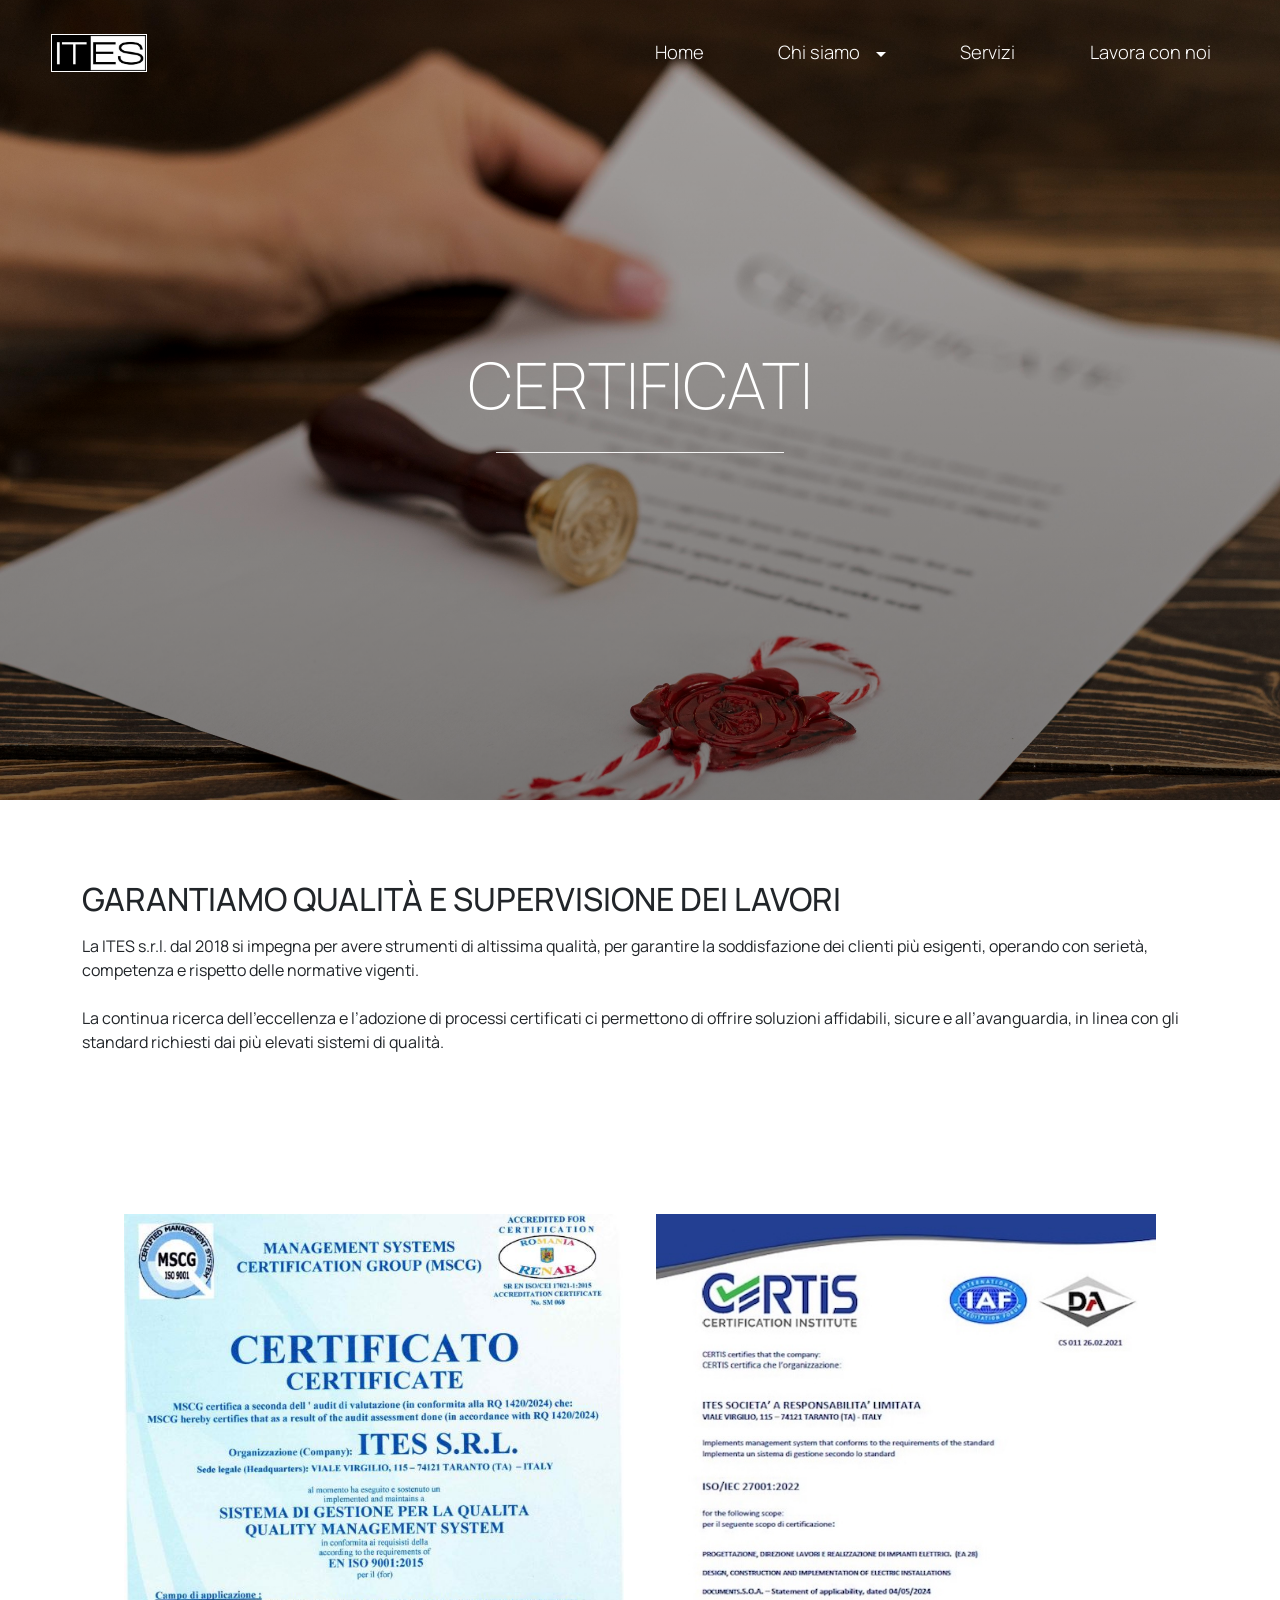
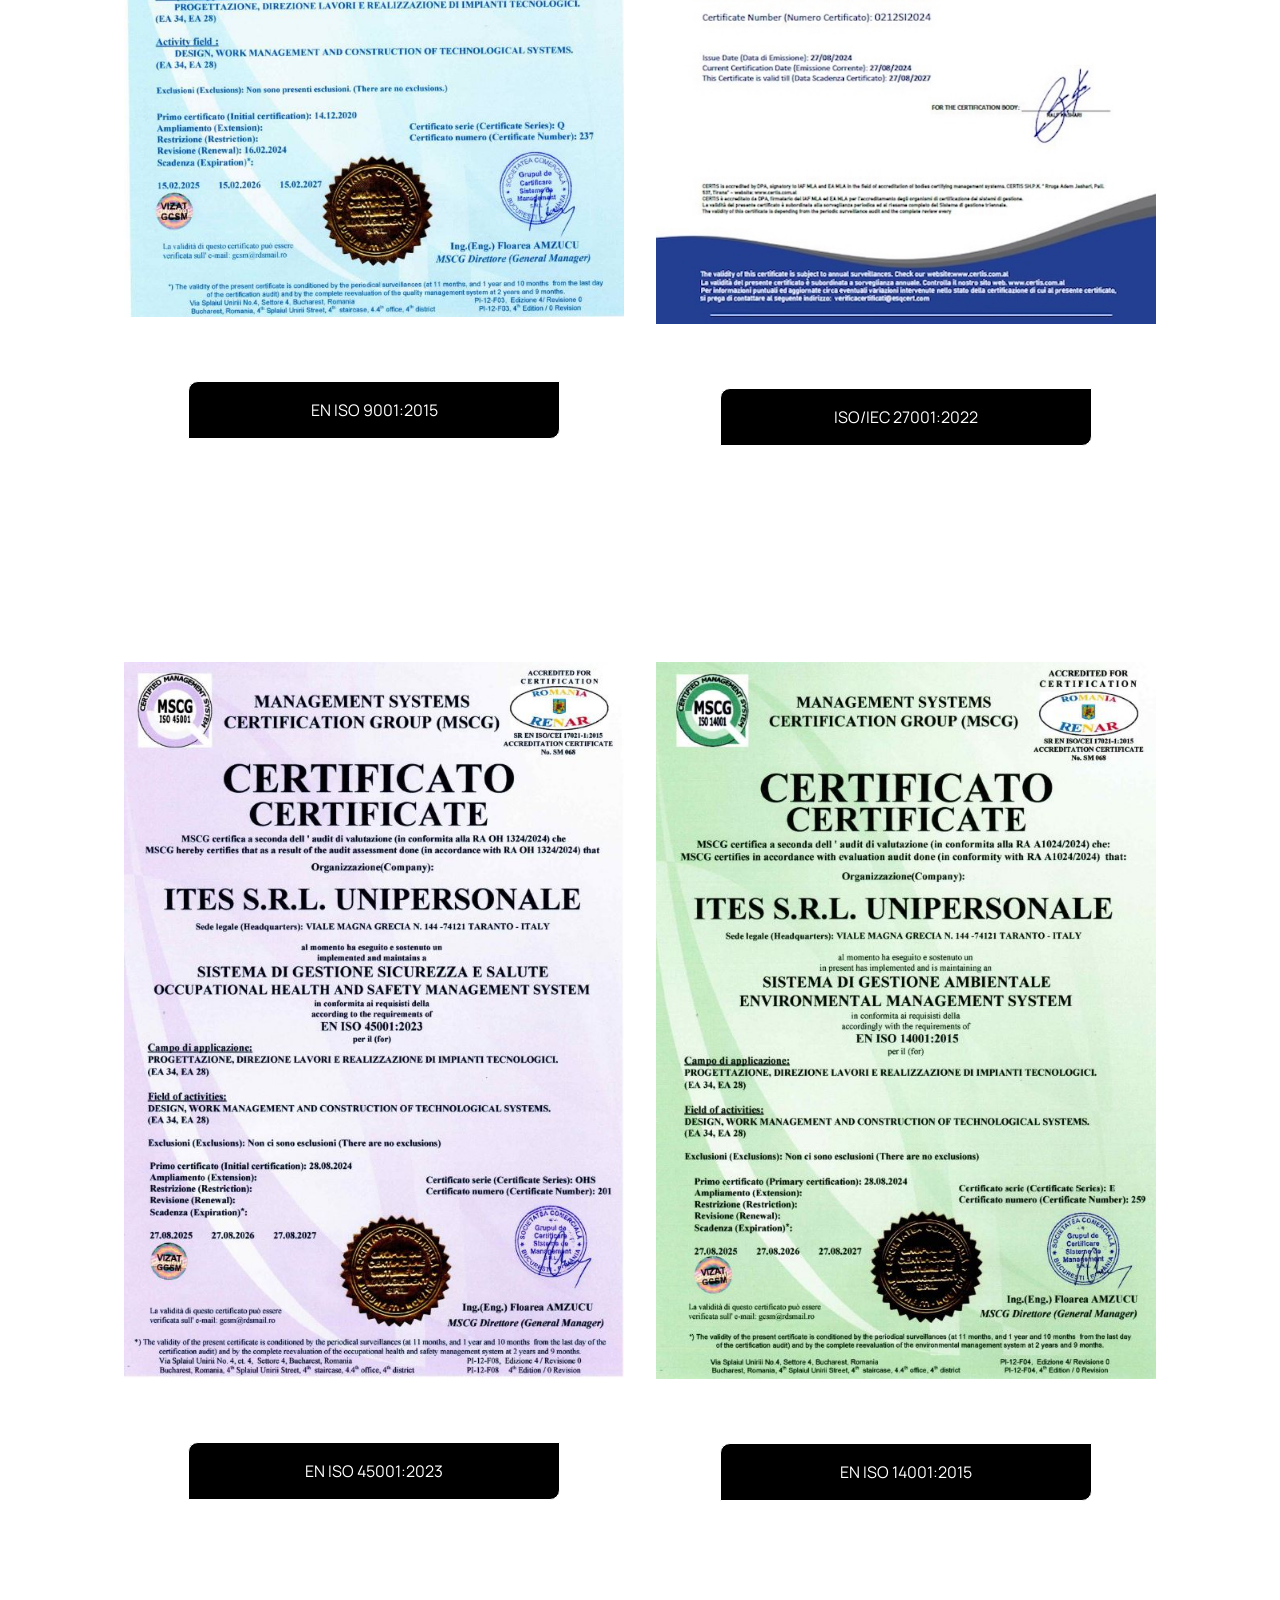
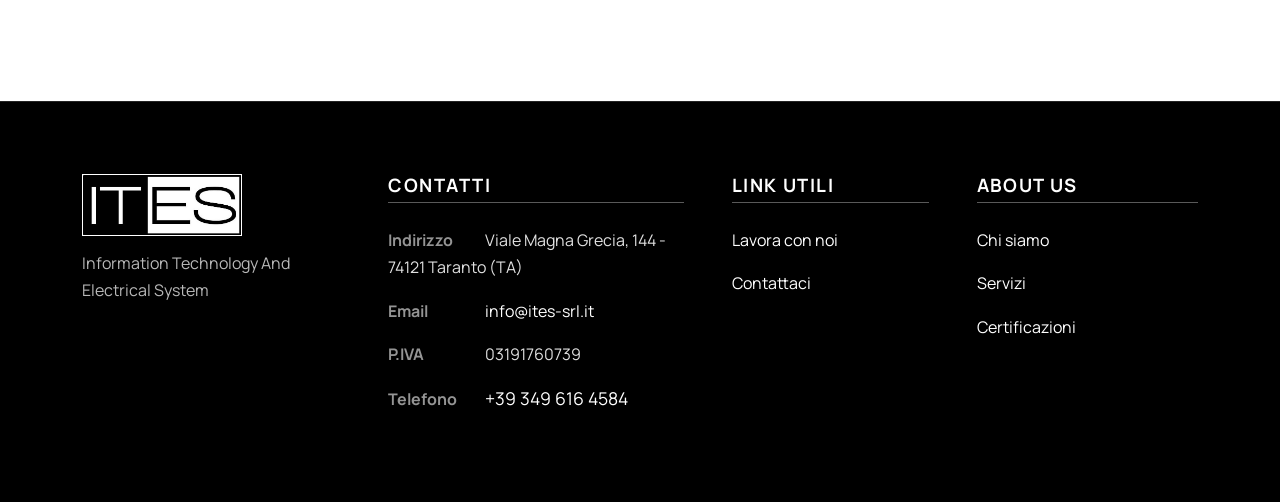
==== html/certificazioni.html @ 3a2deace "modifica navbar ed aggiornamento pagine" ====
<!doctype html>
<html lang="it">

<head>
  <meta charset="UTF-8" />
  <meta name="viewport" content="width=device-width, initial-scale=1.0" />
  <link rel="icon" href="../res/favicon.svg" type="image/svg+xml" class="logoSito" />

  <title>Certificazioni</title>

  <link rel="preconnect" href="https://fonts.googleapis.com" />
  <link rel="preconnect" href="https://fonts.gstatic.com" crossorigin />
  <link href="https://fonts.googleapis.com/css2?family=Manrope:wght@200;300;400;500;600;700;800&display=swap"
    rel="stylesheet" />
  <link href="https://cdn.jsdelivr.net/npm/bootstrap@5.3.3/dist/css/bootstrap.min.css" rel="stylesheet"
    integrity="sha384-QWTKZyjpPEjISv5WaRU9OFeRpok6YctnYmDr5pNlyT2bRjXh0JMhjY6hW+ALEwIH" crossorigin="anonymous" />
  <link rel="stylesheet" href="../css/style.css" />
  <link rel="stylesheet" href="../css/certificazioni.css" />
</head>

<body>
  <nav class="navbar sticky-top bg-body-tertiary navbar-expand-lg navbar-light" id="siteNavbar">
    <div class="container-fluid">
      <a class="navbar-brand d-flex align-items-center" href="../index.html">
        <img src="../res/Brend Logo.jpg" alt="Logo ITES" id="logoBrand" class="img-fluid" style="max-height: 50px" />
      </a>

      <button class="navbar-toggler custom-toggler" type="button" data-bs-toggle="offcanvas"
        data-bs-target="#navbarNavDropdown" aria-controls="navbarNavDropdown" aria-expanded="false"
        aria-label="Toggle navigation">
        <span class="custom-toggler-line"></span>
        <span class="custom-toggler-line"></span>
        <span class="custom-toggler-line"></span>
      </button>

      <div class="offcanvas offcanvas-lg offcanvas-end" tabindex="-1" id="navbarNavDropdown"
        aria-labelledby="navbarNavDropdownLabel">
        <div class="offcanvas-header d-lg-none">
          <img src="/res/Brend Logo.jpg" alt="Logo ITES" id="logoBrand" class="img-fluid" style="max-height: 50px" />
          <button type="button" class="btn-close" data-bs-dismiss="offcanvas" aria-label="Close"></button>
        </div>
        <div class="offcanvas-body">
          <ul class="navbar-nav ms-auto">
            <li class="nav-item">
              <a class="nav-link" aria-current="page" href="../index.html">Home</a>
            </li>
            <li class="nav-item dropdown nav-item-dropdown-link">
              <a class="nav-link" href="../html/chi-siamo.html">Chi siamo</a>
              <button class="nav-link dropdown-toggle dropdown-toggle-split" type="button" data-bs-toggle="dropdown"
                aria-expanded="false" aria-label="Apri menu Chi siamo"></button>
              <ul class="dropdown-menu">
                <li><a class="dropdown-item" href="../html/contatti.html">Contattaci</a></li>
                <li><a class="dropdown-item" href="../html/certificazioni.html">Certificazioni</a></li>
              </ul>
            </li>
            <li class="nav-item">
              <a class="nav-link" href="../html/servizi.html">Servizi</a>
            </li>
            <li class="nav-item">
              <a class="nav-link" href="../html/lavora-con-noi.html">Lavora con noi</a>
            </li>
          </ul>
        </div>
      </div>
    </div>
  </nav>

  <div class="titolo-paginaCertificazioni row align-items-center">
    <div class="col">
      <h1 class="titolo-principale about-title-main text-center" style="color: white; font-size: 4rem">
        CERTIFICATI
      </h1>
      <span class="elementor-divider-separatorTitoloChiSiamo"></span>
    </div>
  </div>

  <div class="container">
    <div class="paragrafo row" style="padding-top: 5rem">
      <h2 style="margin-bottom: 1rem">
        GARANTIAMO QUALITÀ E SUPERVISIONE DEI LAVORI
      </h2>

      <p>
        La ITES s.r.l. dal 2018 si impegna per avere strumenti di altissima
        qualità, per garantire la soddisfazione dei clienti più esigenti,
        operando con serietà, competenza e rispetto delle normative vigenti.
        <br /><br />
        La continua ricerca dell’eccellenza e l’adozione di processi
        certificati ci permettono di offrire soluzioni affidabili, sicure e
        all’avanguardia, in linea con gli standard richiesti dai più elevati
        sistemi di qualità.
      </p>
    </div>
  </div>

  <!-- SECONDO LIVELLO - CERTIFICAZIONI -->
  <div class="certificazioni">
    <div class="containerCertificazioni row">
      <div class="certificazione col-lg-6 mt-3">
        <img src="../res/certificazioni/9001.JPG" alt="..." class="certificazionePNG" />

        <p class="nome-certificato text-center p-3">EN ISO 9001:2015</p>
      </div>

      <div class="certificazione col-lg-6 mt-3">
        <img src="../res/certificazioni/27001.JPG" alt="..." class="certificazionePNG" />

        <p class="nome-certificato text-center p-3">ISO/IEC 27001:2022</p>
      </div>
    </div>

    <div class="containerCertificazioni row">
      <div class="certificazione col-lg-6 mt-3">
        <img src="../res/certificazioni/45001.JPG" alt="..." class="certificazionePNG" />

        <p class="nome-certificato text-center p-3">EN ISO 45001:2023</p>
      </div>

      <div class="certificazione col-lg-6 mt-3">
        <img src="../res/certificazioni/14001.JPG" alt="..." class="certificazionePNG" />

        <p class="nome-certificato text-center p-3">EN ISO 14001:2015</p>
      </div>
    </div>
  </div>

  <footer class="site-footer">
    <div class="container site-footer__inner">
      <div class="site-footer__brand">
        <img src="../res/Brend Logo.jpg" alt="Logo ITES" class="site-footer__logo-image" />
        <p class="site-footer__tagline">Information Technology And Electrical System</p>
      </div>

      <div class="site-footer__section">
        <h5 class="site-footer__title">Contatti</h5>
        <ul class="site-footer__list list-unstyled">
          <li><span class="site-footer__label">Indirizzo</span> Viale Magna Grecia, 144 - 74121 Taranto (TA)</li>
          <li><span class="site-footer__label">Email</span> <a href="mailto:info@ites-srl.it"
              class="footer-link">info@ites-srl.it</a></li>
          <li><span class="site-footer__label">P.IVA</span> 03191760739</li>
          <li><span class="site-footer__label">Telefono</span> <a href="tel:+393496164584"
              class="site-footer__phone footer-link">+39 349 616 4584</a></li>
        </ul>
      </div>

      <div class="site-footer__section">
        <h5 class="site-footer__title">Link Utili</h5>
        <ul class="site-footer__list list-unstyled">
          <li><a href="../html/lavora-con-noi.html" class="footer-link">Lavora con noi</a></li>
          <li><a href="../html/contatti.html" class="footer-link">Contattaci</a></li>
        </ul>
      </div>

      <div class="site-footer__section">
        <h5 class="site-footer__title">About Us</h5>
        <ul class="site-footer__list list-unstyled">
          <li><a href="../html/chi-siamo.html" class="footer-link">Chi siamo</a></li>
          <li><a href="../html/servizi.html" class="footer-link">Servizi</a></li>
          <li><a href="../html/certificazioni.html" class="footer-link">Certificazioni</a></li>
        </ul>
      </div>
    </div>
  </footer>

  <script src="https://cdn.jsdelivr.net/npm/bootstrap@5.3.3/dist/js/bootstrap.bundle.min.js"
    integrity="sha384-YvpcrYf0tY3lHB60NNkmXc5s9fDVZLESaAA55NDzOxhy9GkcIdslK1eN7N6jIeHz"
    crossorigin="anonymous"></script>
  <script src="../js/script.js"></script>
  <script src="../js/scriptCertificazioni.js"></script>
</body>

</html>
---- css/style.css ----
/** {
  outline: 1px solid red;
}*/

::selection {
  color: white;
  /* testo nero molto trasparente */
  background: rgba(0, 0, 0, 0.745);
  /* sfondo quasi invisibile */
}

.titolo-principale {
  font-family: "Manrope", sans-serif;
  font-weight: 200;
}

/******************* ELEMENTI COMUNI NELLE PAGINE *******************/

body,
button,
input,
select,
textarea {
  font-family: "Manrope", sans-serif;
}

/*NAVBAR*/
.navbar {
  position: fixed;
  top: 0;
  left: 0;
  width: 100%;
  background-color: transparent !important;
  padding: 10px 20px;
  align-items: center;
  transition: background-color 0.25s ease, box-shadow 0.25s ease;
  z-index: 1030;
  box-shadow: none;
}

.navbar.navbar-scrolled {
  background-color: rgb(0, 0, 0) !important;
  box-shadow: 0 10px 30px rgba(0, 0, 0, 0.18);
}

.navbar-toggler {
  border: none;
  border-radius: 0;
  background: transparent;
  box-shadow: none !important;
  margin-left: 0;
  padding: 0;
}

#logoBrand {
  width: 6rem;
  cursor: pointer;
  border: 1px solid white;
  margin: 1.2rem;
}

.navbar-brand {
  color: #ffffff !important;
  font-weight: bold;
}

.navbar-toggler:focus {
  box-shadow: none;
}

.custom-toggler {
  width: 2.25rem;
  height: 2.25rem;
  display: inline-flex;
  flex-direction: column;
  justify-content: center;
  align-items: center;
  gap: 0.32rem;
}

.custom-toggler-line {
  display: block;
  width: 1.85rem;
  height: 2px;
  background-color: #ffffff;
  transition: transform 0.3s ease, opacity 0.25s ease;
  transform-origin: center;
}

.custom-toggler[aria-expanded="true"] .custom-toggler-line:nth-child(1) {
  transform: translateY(6.7px) rotate(45deg);
}

.custom-toggler[aria-expanded="true"] .custom-toggler-line:nth-child(2) {
  opacity: 0;
}

.custom-toggler[aria-expanded="true"] .custom-toggler-line:nth-child(3) {
  transform: translateY(-6.7px) rotate(-45deg);
}

/* Navbar Links */
.navbar-nav {
  display: flex;
  justify-content: end;
  flex: 1;
}

.nav-link {
  border-bottom: 1px solid transparent;
  color: #ffffff !important;
  font-weight: 300;
  font-size: clamp(0.95rem, 0.45vw + 0.8rem, 1.15rem);
  margin: 0 26px;
  text-align: center;
  transition: border-color 0.3s ease, color 0.3s ease;
  padding-left: 0.7rem !important;
  padding-right: 0.7rem !important;
  white-space: nowrap;
}

.nav-link:hover {
  color: #ced4da !important;
  border-color: white;
}

.nav-item-dropdown-link {
  display: flex;
  align-items: center;
}

.nav-item-dropdown-link > .nav-link {
  margin-right: 0;
  padding-right: 0.35rem !important;
}

.navbar .dropdown-toggle {
  border: 0;
  background: transparent;
  box-shadow: none;
  margin: 0 26px 0 0;
  padding-left: 0.2rem !important;
  padding-right: 0.7rem !important;
}

.navbar .dropdown-toggle::after {
  margin-left: 0.45rem;
  vertical-align: 0.12em;
}

.navbar .dropdown-toggle:focus {
  box-shadow: none;
}

.navbar .dropdown-menu {
  background-color: rgba(0, 0, 0, 0.92);
  border: 1px solid rgba(255, 255, 255, 0.14);
  border-radius: 0;
  min-width: 13rem;
  padding: 0.4rem 0;
}

.navbar .dropdown-item {
  color: #ffffff;
  font-weight: 300;
  padding: 0.7rem 1rem;
  transition: background-color 0.25s ease, color 0.25s ease;
}

.navbar .dropdown-item:hover,
.navbar .dropdown-item:focus {
  color: #ced4da;
  background-color: rgba(255, 255, 255, 0.08);
}

@media (min-width: 992px) and (max-width: 1200px) {
  #logoBrand {
    width: 4.8rem;
    margin: 0.6rem;
  }

  .nav-link {
    font-size: 1.15rem;
    margin: 0 20px;
    padding-left: 0.35rem !important;
    padding-right: 0.35rem !important;
    white-space: nowrap;
  }

  .navbar .dropdown-toggle {
    margin-right: 20px;
    padding-right: 0.35rem !important;
  }
}

/* Offcanvas Menu */
.offcanvas {
  background-color: black !important;
  color: #ffffff;
}

.offcanvas .btn-close,
.offcanvas-lg .btn-close {
  filter: invert(1);
}

@media (max-width: 991.98px) {
  .offcanvas-lg {
    background-color: black !important;
    color: #ffffff;
    width: 320px !important;
  }

  .offcanvas-lg .offcanvas-body {
    padding: 1.5rem;
  }

  .offcanvas-lg .navbar-nav {
    align-items: stretch;
  }

  .offcanvas-lg .nav-link {
    margin: 0;
    padding: 0.95rem 0 !important;
    text-align: left;
    border-bottom: 1px solid rgba(255, 255, 255, 0.12);
  }

  .offcanvas-lg .nav-item-dropdown-link {
    display: flex;
    flex-wrap: wrap;
    align-items: center;
    border-bottom: 1px solid rgba(255, 255, 255, 0.12);
  }

  .offcanvas-lg .nav-item-dropdown-link > .nav-link {
    flex: 1;
    padding-bottom: 0.95rem !important;
    border-bottom: 0;
  }

  .offcanvas-lg .dropdown-toggle {
    display: inline-flex;
    align-items: center;
    justify-content: center;
    width: auto;
    margin: 0;
    padding: 0.95rem 0 0.95rem 0.75rem !important;
    text-align: center;
    border-bottom: 0;
  }

  .offcanvas-lg .dropdown-toggle::after {
    margin: 0;
  }

  .offcanvas-lg .dropdown-menu {
    background-color: transparent;
    border: 0;
    flex-basis: 100%;
    padding: 0 0 0.5rem 1rem;
    min-width: 100%;
  }

  .offcanvas-lg .dropdown-item {
    padding: 0.65rem 0;
    border-bottom: 1px solid rgba(255, 255, 255, 0.08);
  }
}

/*FOOTER*/

.site-footer {
  color: white;
  background-color: black;
  border-top: 1px solid rgba(255, 255, 255, 0.14);
  padding: 4.5rem 0;
}

.site-footer__inner {
  display: grid;
  grid-template-columns: 1.05fr 1.2fr 0.8fr 0.9fr;
  gap: 3rem;
  align-items: start;
}

.site-footer__brand,
.site-footer__section {
  min-width: 0;
}

.site-footer__logo-image {
  display: block;
  width: min(160px, 100%);
  height: auto;
  margin-bottom: 0.9rem;
  border: 1px solid white;
}

.site-footer__tagline {
  max-width: 18rem;
  margin: 0;
  font-size: 1rem;
  line-height: 1.7;
  color: rgba(255, 255, 255, 0.72);
}

.site-footer__title {
  margin: 0 0 1.5rem;
  padding-bottom: 0.4rem;
  border-bottom: 1px solid rgba(255, 255, 255, 0.35);
  font-size: 1.15rem;
  font-weight: 700;
  letter-spacing: 0.08em;
  text-transform: uppercase;
  color: white;
}

.site-footer__list {
  margin: 0;
}

.site-footer__list li {
  margin-bottom: 1rem;
  line-height: 1.7;
  color: rgba(255, 255, 255, 0.88);
}

.site-footer__label {
  display: inline-block;
  min-width: 5.5rem;
  margin-right: 0.35rem;
  font-weight: 700;
  color: rgba(255, 255, 255, 0.58);
}

.site-footer__phone {
  display: inline-block;
  font-size: 1.1rem;
  font-weight: 700;
}

.cookie-banner {
  position: fixed;
  right: 1.5rem;
  bottom: 1.5rem;
  left: 1.5rem;
  z-index: 1055;
}

.cookie-banner__content {
  display: flex;
  align-items: center;
  justify-content: space-between;
  gap: 1.25rem;
  max-width: 1100px;
  margin: 0 auto;
  padding: 1rem 1.25rem;
  background-color: rgba(255, 255, 255, 0.97);
  border: 1px solid black;
  box-shadow: 0 12px 32px rgba(0, 0, 0, 0.18);
}

.cookie-banner__text {
  margin: 0;
  color: black;
}

.cookie-banner__actions {
  display: flex;
  flex-shrink: 0;
  gap: 0.75rem;
}

.cookie-banner__button {
  min-width: 120px;
}

@media (max-width: 768px) {
  .cookie-banner {
    right: 1rem;
    bottom: 1rem;
    left: 1rem;
  }

  .cookie-banner__content {
    flex-direction: column;
    align-items: stretch;
  }

  .cookie-banner__actions {
    flex-direction: column;
  }

  .cookie-banner__button {
    width: 100%;
  }

  .site-footer {
    padding: 3rem 0;
  }

  .site-footer__inner {
    grid-template-columns: 1fr;
    gap: 2rem;
  }

  .site-footer__title {
    margin-bottom: 1rem;
  }

  .site-footer__label {
    min-width: 0;
    display: block;
    margin-bottom: 0.2rem;
  }
}

footer li,
.footer-link {
  font-weight: 400;
}

.footer-link {
  color: white;
  text-decoration: none;
  transition: 0.3s ease;
}

.footer-link:hover {
  color: rgba(255, 255, 255, 0.7);
}

/******************* INDEX *******************/

/*video*/

.videoHero {
  position: relative;
}

.videoHero::after {
  content: "";
  position: absolute;
  inset: 0;
  background: linear-gradient(180deg, rgba(0, 0, 0, 0.28) 0%, rgba(0, 0, 0, 0.4) 100%);
  pointer-events: none;
}

.video {
  width: 100%;
  height: 100vh;
  object-fit: cover;
  display: block;
  filter: brightness(90%);
}

.videoHero__overlay {
  position: absolute;
  inset: 0;
  z-index: 1;
  display: flex;
  flex-direction: column;
  align-items: center;
  justify-content: center;
  gap: 0.85rem;
  padding: 2rem;
  text-align: center;
}

.videoHero__line {
  font-family: Manrope, sans-serif;
  font-size: 5vw;
  font-weight: 900;
  color: white;
  max-height: 5vw;
  letter-spacing: 1rem;
  user-select: none;
}

/*introduzione*/

.container-home {
  max-width: 1440px;
}

.home-hero {
  align-items: stretch;
  margin: 3rem 0 0;
  justify-content: center;
  text-align: center;
}

.eyebrowHome,
.heroHighlightLabel {
  font-size: 0.85rem;
  font-weight: 700;
  letter-spacing: 0.18em;
  text-transform: uppercase;
}

.eyebrowHome {
  margin-bottom: 1rem;
  color: #5f5f5f;
  align-self: center;
}

.titoloPresentazione {
  margin-top: 0;
  margin-bottom: 1.5rem;
  font-family: Manrope, sans-serif;
  font-size: 3rem;
  font-weight: 700;
  line-height: 1.02;
  white-space: normal;
  max-width: 22ch;
  margin-left: auto;
  margin-right: auto;
  align-self: center;
}

.elementor-divider-separator {
  display: block;
  width: min(30%, 190px);
  height: 1px;
  background-color: black;
  margin: 0 auto;
}

@keyframes opacyEffect {
  from {
    opacity: 0;
  }

  to {
    opacity: 1;
  }
}

.terzoLivello {
  animation: opacyEffect 1.5s;
}

.testoPresentazione {
  font-size: 1.2rem;
  margin: 1.75rem 0 0;
  color: black;
  line-height: 1.8;
  max-width: 84ch;
  text-align: center;
  margin-left: auto;
  margin-right: auto;
}

.heroActions {
  display: flex;
  flex-wrap: wrap;
  gap: 1rem;
  margin-top: 2rem;
  margin-bottom: 2rem;
  justify-content: center;
}

.linkScopri {
  background-color: black;
  font-size: 1.2rem;
  border: 1px solid black;
  border-radius: 0 0 1.5rem 0;
  padding: 1.2rem 3rem;
  color: white;
  margin: 0;
  text-decoration: none;
  transition: all 0.5s ease;
  width: fit-content;
  display: inline-flex;
  align-items: center;
  justify-content: center;
  text-align: center;
}

.linkScopri:hover {
  background-color: transparent;
  color: black;
  border-color: black;
}

.homeStats {
  margin: 1rem 0 4rem;
}

.homeGallery {
  padding-bottom: 5rem;
  padding-top: 5rem;
}

.homeGallery__row {
  --bs-gutter-x: 0;
  --bs-gutter-y: 0;
}

@media (min-width: 1200px) {

  .home-hero,
  .homeStats,
  .homeSection,
  .cards-container {
    padding-left: 2rem;
    padding-right: 2rem;
  }
}

.statCard {
  height: 100%;
  padding: 1.8rem;
  border: 1px solid #dddddd;
  background-color: #fbfbfb;
}

.statNumber {
  margin: 0 0 0.75rem;
  font-size: clamp(2rem, 1.8vw + 1.4rem, 3rem);
  font-weight: 700;
  line-height: 1;
}

.statLabel {
  margin: 0;
  line-height: 1.6;
  color: #4f4f4f;
}

.homeSection {
  margin: 0 0 4rem;
}

.homeServices {
  margin: 0 0 5rem;
}

.homeServices__content {
  height: 100%;
  display: flex;
  flex-direction: column;
  justify-content: center;
  align-items: center;
  text-align: center;
}

.homeServices__title,
.homeServices__text {
  margin-left: auto;
  margin-right: auto;
  text-align: center;
}

.homeServices__title {
  max-width: 12ch;
}

.homeServices__divider {
  margin: 0 auto 1.75rem;
  align-self: center;
}

.homeServices__text {
  max-width: 56ch;
  margin-top: 0;
  align-self: center;
}

.homeServices__sectors {
  display: grid;
  grid-template-columns: repeat(4, minmax(0, 1fr));
  gap: 1.5rem;
  width: min(100%, 84rem);
  margin-top: 1.4rem;
}

.homeServiceSectorCard {
  display: flex;
  flex-direction: column;
  min-height: 100%;
  border: 1px solid #d8d8d8;
  background-color: #ffffff;
  box-shadow: 0 14px 34px rgba(0, 0, 0, 0.06);
  overflow: hidden;
}

.homeServiceSectorCard__media {
  position: relative;
  display: flex;
  align-items: center;
  justify-content: center;
  padding: 2rem 1.5rem 0;
  background:
    radial-gradient(circle at center, rgba(15, 39, 79, 0.08) 0%, rgba(15, 39, 79, 0) 70%);
}

.homeServiceSectorCard__icon {
  display: inline-flex;
  align-items: center;
  justify-content: center;
  width: 6.25rem;
  height: 6.25rem;
  border-radius: 999px;
  background: linear-gradient(180deg, #111111 0%, #222222 100%);
  color: #ffffff;
  font-size: 2.35rem;
  box-shadow: 0 16px 30px rgba(0, 0, 0, 0.22);
  user-select: none;
  transition: transform 0.3s ease, box-shadow 0.3s ease;
}

.homeServiceSectorCard:hover .homeServiceSectorCard__icon {
  animation: homeServicePulse 1s ease-out;
  box-shadow: 0 18px 36px rgba(0, 0, 0, 0.28);
}

@keyframes homeServicePulse {
  0% {
    transform: scale(1);
  }

  35% {
    transform: scale(1.08);
  }

  100% {
    transform: scale(1);
  }
}

.homeServiceSectorCard__body {
  display: flex;
  flex: 1;
  flex-direction: column;
  align-items: center;
  padding: 1.85rem 1.35rem 1.6rem;
  text-align: center;
}

.homeServiceSectorCard__title {
  margin: 0;
  min-height: 3.2rem;
  font-size: clamp(1.35rem, 0.8vw + 1.05rem, 1.9rem);
  font-weight: 700;
  line-height: 1.15;
  color: #0f274f;
}

.homeServiceSectorCard__divider {
  display: block;
  width: 5.5rem;
  height: 4px;
  margin: 1rem auto 1.15rem;
  background-color: #111111;
}

.homeServiceSectorCard__text {
  margin: 0;
  color: #4f4f4f;
  line-height: 1.7;
}

.homeServiceSectorCard__link {
  display: inline-flex;
  align-items: center;
  justify-content: center;
  min-width: 9.5rem;
  margin-top: 2rem;
  padding: 0.9rem 1.2rem;
  border: 1px solid #d8d8d8;
  background-color: #f4f4f4;
  color: #111111;
  font-weight: 600;
  text-decoration: none;
  transition: background-color 0.25s ease, color 0.25s ease, border-color 0.25s ease;
}

.homeServiceSectorCard__link:hover {
  background-color: #111111;
  border-color: #111111;
  color: #ffffff;
}

.homeServices__list {
  display: flex;
  flex-wrap: wrap;
  gap: 0.9rem;
  margin-top: 1rem;
}

.homeServices__actions {
  margin-bottom: 0;
  justify-content: center;
}

@media (max-width: 767.98px) {
  .homeServices__sectors {
    grid-template-columns: 1fr;
  }

  .homeServiceSectorCard__icon {
    width: 5.5rem;
    height: 5.5rem;
    font-size: 2rem;
  }
}

@media (min-width: 768px) and (max-width: 1199.98px) {
  .homeServices__sectors {
    grid-template-columns: repeat(2, minmax(0, 1fr));
  }
}

.homeServices__media {
  position: relative;
  height: 100%;
  min-height: 420px;
  margin: 0;
  overflow: hidden;
  background-color: black;
}

.homeServices__media::after {
  content: "";
  position: absolute;
  inset: 0;
  background: linear-gradient(180deg, rgba(0, 0, 0, 0.04) 0%, rgba(0, 0, 0, 0.35) 100%);
}

.homeServices__image {
  width: 100%;
  height: 100%;
  min-height: 400px;
  display: block;
  object-fit: cover;
}

.homeTicker {
  margin: 1rem 0 4rem;
  overflow: hidden;
  border-top: 1px solid #d8d8d8;
  border-bottom: 1px solid #d8d8d8;
  background-color: #f7f7f7;
}

.homeTicker__track {
  display: flex;
  align-items: center;
  white-space: nowrap;
  width: max-content;
  will-change: transform;
  animation: homeTickerScroll 24s linear infinite;
}

.homeTicker__group {
  display: flex;
  align-items: center;
  gap: 1.5rem;
  flex-shrink: 0;
  padding: 1rem 0;
}

.homeTicker__text {
  font-size: clamp(1rem, 0.8vw + 0.8rem, 1.35rem);
  font-weight: 700;
  letter-spacing: 0.14em;
  text-transform: uppercase;
  color: #1e1e1e;
}

.homeTicker__separator {
  width: 3.5rem;
  height: 1px;
  background-color: #9f9f9f;
  transform: rotate(-18deg);
}

@keyframes homeTickerScroll {
  from {
    transform: translateX(0);
  }

  to {
    transform: translateX(-50%);
  }
}

.homeCertifications {
  margin: 0 0 5rem;
}

.homeCertifications__panel {
  padding: 0;
}

.homeCertifications__intro {
  margin-bottom: 2.5rem;
  text-align: center;
}

.homeCertifications__title {
  max-width: 14ch;
  margin-left: auto;
  margin-right: auto;
}

.homeCertifications__divider {
  margin-bottom: 1.75rem;
}

.homeCertifications__text {
  max-width: 68ch;
}

.homeCertifications__grid {
  margin-bottom: 1.5rem;
}

.homeCertificationCard {
  height: 100%;
  border: 1px solid #dddddd;
  background-color: #fbfbfb;
  overflow: hidden;
  transition: transform 0.35s ease, box-shadow 0.35s ease;
}

.homeCertificationCard:hover {
  transform: translateY(-0.35rem);
  box-shadow: 0 12px 30px rgba(0, 0, 0, 0.08);
}

.homeCertificationCard__image {
  width: 100%;
  aspect-ratio: 4 / 3;
  object-fit: cover;
  display: block;
}

.homeCertificationCard__body {
  padding: 1.35rem 1.25rem 1.5rem;
}

.homeCertificationCard__code,
.homeCertificationCard__label {
  margin: 0;
}

.homeCertificationCard__code {
  font-size: 1rem;
  font-weight: 700;
}

.homeCertificationCard__label {
  margin-top: 0.65rem;
  line-height: 1.6;
  color: #4f4f4f;
}

.homeCertifications__actions {
  justify-content: center;
}

.sectionText {
  max-width: 62ch;
  margin: 0 auto 2rem;
  line-height: 1.8;
  color: #4f4f4f;
}

.sectorPills {
  display: flex;
  flex-wrap: wrap;
  gap: 0.9rem;
  justify-content: center;
}

.sectorPill:hover {
  background-color: #f0f0f0;
  border-color: #b3b3b3;
  cursor: pointer;
  transition: all 0.3s ease;
}

.sectorPill {
  padding: 0.85rem 1.15rem;
  border: 1px solid #d6d6d6;
  background-color: white;
  font-size: 0.98rem;
}

.valueCard {
  position: relative;
  overflow: hidden;
  min-height: 450px;
  background-color: black;
}

.valueCard__image {
  width: 100%;
  height: 450px;
  object-fit: cover;
  display: block;
  transition: transform 0.6s ease;
}

.valueCard__overlay {
  position: absolute;
  inset: 0;
  background: linear-gradient(180deg, rgba(0, 0, 0, 0.08) 0%, rgba(0, 0, 0, 0.3) 100%);
  opacity: 0.35;
  transition: opacity 0.4s ease, background 0.4s ease;
}

.valueCard__content {
  position: absolute;
  inset: 0;
  display: flex;
  align-items: center;
  justify-content: center;
  padding: 1.5rem;
  text-align: center;
  opacity: 0;
  transform: translateY(18px);
  transition: opacity 0.4s ease, transform 0.4s ease;
}

.valueCard__title {
  margin: 0;
  color: white;
  font-size: clamp(1.7rem, 1vw + 1.3rem, 2.4rem);
  font-weight: 500;
  line-height: 1.1;
}

.valueCard:hover .valueCard__image {
  transform: scale(1.04);
}

.valueCard:hover .valueCard__overlay,
.valueCard:focus-within .valueCard__overlay {
  opacity: 1;
  background: linear-gradient(180deg, rgba(0, 0, 0, 0.2) 0%, rgba(0, 0, 0, 0.72) 100%);
}

.valueCard:hover .valueCard__content,
.valueCard:focus-within .valueCard__content {
  opacity: 1;
  transform: translateY(0);
}

@media (hover: none) {
  .valueCard__overlay {
    opacity: 1;
    background: linear-gradient(180deg, rgba(0, 0, 0, 0.2) 0%, rgba(0, 0, 0, 0.72) 100%);
  }

  .valueCard__content {
    opacity: 1;
    transform: translateY(0);
  }
}

/*cards*/

@keyframes fromD {
  0% {
    opacity: 0;
    transform: translateX(100%);
  }

  100% {
    opacity: 1;
    transform: translateX(0%);
  }
}

.cards-container {
  animation: fromD 1.5s ease;
  margin-bottom: 4rem;
}

.cards-container div.col-12 {
  display: flex;
  margin-bottom: 4rem;
}

.card {
  border: 1px solid black;
  display: flex;
  flex-direction: column;
  align-items: center;
  justify-content: flex-start;
  width: 100%;
  height: 100%;
  min-height: 24rem;
  padding: 1rem;
  transition: 0.5s ease;
  box-shadow: 2.5px 5px 6px #888888;
}

.card-body {
  display: flex;
  flex: 1;
  flex-direction: column;
  align-items: center;
  width: 100%;
}

.titoloCard,
.card-text {
  text-align: start;
}

.card:hover {
  background-color: rgba(211, 211, 211, 0.76);
  border-color: rgba(130, 130, 130, 0.76);
  transform: translateY(-0.5rem);
}

.logo,
.titoloCard,
.card-text {
  color: black;
}

.logo,
.titoloCard {
  justify-self: center;
  margin: 0.6rem;
}

.logo {
  font-size: 3rem;
  user-select: none;
}

.percheSceglierci {
  margin-bottom: 5rem;
}

.card-sx,
.card-dx {
  background-color: black;
  padding: 2rem;
  width: 100%;
  border-radius: 25px;
}

.homeCta {
  align-items: center;
  padding: 2.5rem;
  background-color: #f5f5f5;
}

.homeCtaActions {
  display: flex;
  justify-content: flex-start;
}

/******************* CHI SIAMO *******************/

div.titolo-pagina-chiSiamo.row {
  --bs-gutter-x: 0;
}

.titolo-pagina-chiSiamo {
  position: relative;
  overflow: hidden;
  display: flex;
  align-items: center;
  justify-content: center;
  background-image: url("../res/chi-siamo/Immagine Team.jpg");
  background-attachment: fixed;
  background-repeat: no-repeat;
  background-size: cover;
  background-position: center;
  isolation: isolate;
  min-height: 50rem;
  padding: 6rem 1.5rem;
}

.titolo-pagina-chiSiamo::before {
  content: "";
  position: absolute;
  inset: 0;
  background: linear-gradient(180deg, rgba(0, 0, 0, 0.28) 0%, rgba(0, 0, 0, 0.48) 100%);
  z-index: -1;
}

.titolo-pagina-chiSiamo .col {
  position: relative;
  z-index: 1;
}

.about-page {
  background-color: #fafafa;
}

.about-hero {
  padding: 0 1rem;
}

.about-title-main {
  color: white;
  font-size: clamp(3.2rem, 6vw, 4.8rem);
}

.elementor-divider-separatorTitoloChiSiamo {
  display: block;
  width: min(18rem, 42%);
  height: 1px;
  margin: 1.75rem auto 0;
  background-color: rgba(255, 255, 255, 0.9);
}

.logo-itesChiSiamo {
  display: block;
  width: min(230px, 48%);
  height: auto;
  margin: 0 auto;
  margin-bottom: 2rem;
}

.presentazioneITES {
  margin-bottom: 4.5rem;
}

.faseChiSiamo {
  margin-bottom: 1rem;
  font-family: Manrope, sans-serif;
  font-size: clamp(1.8rem, 1.4vw + 1.2rem, 2.8rem);
  font-weight: 300;
  letter-spacing: -0.02em;
  line-height: 1.12;
}

.elementor-divider-separatorChiSiamo {
  display: block;
  width: min(24rem, 56%);
  height: 1px;
  margin: 0 auto 1.75rem;
  background-color: black;
}

.testoChiSiamo {
  max-width: 72ch;
  margin: 0 auto;
  font-size: 1.08rem;
  line-height: 1.8;
  color: #222222;
}

.timeLineITES {
  display: flex;
  justify-content: center;
  padding-top: 5rem;
}

.timeLineITES .row {
  --bs-gutter-x: 0;
  width: min(100%, 1180px);
  margin: 0 auto;
  justify-content: center;
}

.timeline {
  position: relative;
}

.timeline--history {
  width: min(100%, 900px);
  margin: 0 auto;
  padding-left: 0;
}

.timeline--history::before {
  content: "";
  position: absolute;
  top: 0;
  bottom: 0;
  left: 3.5rem;
  width: 1px;
  background: linear-gradient(180deg, rgba(0, 0, 0, 0.16) 0%, rgba(0, 0, 0, 0.8) 100%);
}

.timeline-item {
  position: relative;
  display: grid;
  grid-template-columns: 6.5rem 1fr;
  gap: 1.5rem;
  align-items: start;
  padding-bottom: 2rem;
}

.timeline-item:last-child {
  padding-bottom: 0;
}

.timeline-icon {
  position: relative;
  z-index: 1;
  display: inline-flex;
  align-items: center;
  justify-content: center;
  justify-self: center;
  min-height: 3rem;
  min-width: 5.25rem;
  padding: 0.65rem 0.75rem;
  background-color: black;
  color: white;
  font-size: 0.95rem;
  font-weight: 700;
  letter-spacing: 0.08em;
  box-shadow: 0 14px 28px rgba(0, 0, 0, 0.1);
}

.timeline-content {
  padding: 1.2rem 1.35rem;
  border: 1px solid #d9d9d9;
  background-color: white;
  box-shadow: 0 16px 36px rgba(0, 0, 0, 0.06);
}

.timeline-content h3 {
  margin: 0 0 0.55rem;
  font-size: 1.2rem;
  font-weight: 700;
  color: black;
}

.timeline-content p {
  margin: 0;
  line-height: 1.75;
  color: #3a3a3a;
}

.about-content {
  max-width: 1180px;
  padding-top: 4.5rem;
}

.valori {
  position: relative;
  overflow: hidden;
  margin-top: 2rem !important;
  padding: 7rem 2rem;
  background-image: url("../res/chi-siamo/FotoStazioneElettrica.jpg");
  background-attachment: fixed;
  background-repeat: no-repeat;
  background-size: cover;
  background-position: center;
  max-width: auto;
  height: 45vh;
  align-content: center;
}

.valori::before {
  content: "";
  position: absolute;
  inset: 0;
  background:
    linear-gradient(180deg, rgba(0, 0, 0, 0.72) 0%, rgba(0, 0, 0, 0.58) 100%);
}

.valori .row,
.valori .col-12 {
  position: relative;
  z-index: 1;
}

.titoloInnovazione {
  margin: 0;
  font-size: clamp(2rem, 1.4vw + 1.2rem, 3.25rem);
  font-weight: 700;
  line-height: 1.12;
  color: #ffffff;
  text-shadow: 0 10px 24px rgba(0, 0, 0, 0.28);
}

.testoInnovazione {
  max-width: 62ch;
  margin: 0 auto;
  padding: 0 1rem;
  font-size: 1.08rem;
  line-height: 1.9;
  color: rgba(255, 255, 255, 0.92);
  text-shadow: 0 6px 18px rgba(0, 0, 0, 0.28);
}

.valori .row.mb-4 {
  margin-bottom: 1.5rem !important;
}

.valori .row.mb-5 {
  margin-bottom: 0 !important;
}

.brochure {
  position: relative;
  overflow: hidden;
  padding: 3.5rem 2rem;
  margin-bottom: 5rem;
  border: 1px solid #d8d8d8;
  background:
    radial-gradient(circle at top left, rgba(0, 0, 0, 0.06) 0, rgba(0, 0, 0, 0) 34%),
    linear-gradient(135deg, #ffffff 0%, #f2f2f2 100%);
  box-shadow: 0 20px 45px rgba(0, 0, 0, 0.08);
}

.brochure::before {
  content: "";
  position: absolute;
  top: 0;
  left: 0;
  width: min(22%, 180px);
  height: 4px;
}

.brochure-eyebrow {
  display: inline-flex;
  align-items: center;
  justify-content: center;
  margin-bottom: 1rem;
  padding: 0.55rem 0.9rem;
  border: 1px solid #cfcfcf;
  background-color: rgba(255, 255, 255, 0.78);
  font-size: 0.82rem;
  font-weight: 700;
  letter-spacing: 0.16em;
  text-transform: uppercase;
  color: #1c1c1c;
}

.brochure-title {
  margin: 0 0 1rem;
  font-size: clamp(2rem, 1.1vw + 1.3rem, 2.8rem);
  font-weight: 700;
  color: black;
  line-height: 1.08;
}

.brochure-text {
  max-width: 58ch;
  margin: 0 auto 2rem;
  font-size: 1.05rem;
  line-height: 1.8;
  color: #333333;
}

.download-brochure {
  display: inline-block;
  font-size: 1.08rem;
  font-weight: 200;
  padding: 1.15rem 2.8rem;
  border: 1px solid black;
  border-radius: 0 0 35px 0;
  background-color: black;
  color: white;
  text-decoration: none;
  box-shadow: 0 16px 28px rgba(0, 0, 0, 0.14);
  transition: transform 0.35s ease, background-color 0.35s ease, color 0.35s ease, border-color 0.35s ease, box-shadow 0.35s ease;
}

.download-brochure:hover {
  transform: translateY(-0.2rem);
  background-color: white;
  color: black;
  border-color: black;
  box-shadow: 0 18px 34px rgba(0, 0, 0, 0.12);
}

@media (max-width: 768px) {
  .logo-itesChiSiamo {
    width: min(220px, 62%);
  }

  .elementor-divider-separatorChiSiamo {
    width: min(18rem, 72%);
  }

  .testoChiSiamo,
  .testoInnovazione {
    font-size: 1rem;
  }

  .valori {
    padding: 4rem 1.25rem;
    background-attachment: scroll;
  }

  .brochure {
    padding: 2.5rem 1.25rem;
  }

  .timeLineITES {
    padding: 3rem 0;
    background-attachment: scroll;
  }

  .timeLineITES .row {
    width: 100%;
  }

  .timeline--history {
    margin-top: 0;
    padding-left: 0;
  }

  .timeline--history::before {
    left: 1.45rem;
  }

  .timeline-item {
    grid-template-columns: 1fr;
    gap: 0.9rem;
    padding-left: 2.6rem;
  }

  .timeline-icon {
    width: fit-content;
    min-width: 4.25rem;
    margin-left: -2.6rem;
  }

  .timeline-content {
    padding: 1rem 1.1rem;
  }
}

/******************* SERVIZI *******************/

.titolo-pagina-servizi {
  position: relative;
  overflow: hidden;
  display: flex;
  align-items: center;
  justify-content: center;
  --bs-gutter-x: 0;
  background-image: url("../res/servizi/ImmagineServizi.jpg");
  background-attachment: fixed;
  background-repeat: no-repeat;
  background-size: cover;
  background-position: center;
  filter: brightness(0.75);
  isolation: isolate;
  min-height: 50rem;
  padding: 6rem 1.5rem;
}

.titolo-pagina-servizi::before {
  content: "";
  position: absolute;
  inset: 0;
  background: linear-gradient(180deg, rgba(0, 0, 0, 0.28) 0%, rgba(0, 0, 0, 0.48) 100%);
  z-index: -1;
}

.titolo-pagina-servizi .col {
  position: relative;
  z-index: 1;
}

.services-page-main {
  padding-inline: 1.5rem;
}

.services-showcase {
  position: relative;
  max-width: 1500px;
  margin: 0 auto;
  padding: 6.5rem 0 5.5rem;
  background-image:
    linear-gradient(rgba(15, 39, 79, 0.06) 1px, transparent 1px),
    linear-gradient(90deg, rgba(15, 39, 79, 0.06) 1px, transparent 1px);
  background-size: 15rem 15rem;
}

.services-showcase__intro {
  max-width: 56rem;
  margin: 0 auto 4.5rem;
}

.services-showcase__eyebrow {
  margin: 0 0 1rem;
  color: gray;
  font-size: 0.92rem;
  font-weight: 700;
  letter-spacing: 0.18em;
  text-transform: uppercase;
}

.services-showcase__title {
  max-width: 18ch;
  margin: 0 auto;
  color: black;
  font-size: 2.5rem;
  font-weight: 700;
  line-height: 1.18;
}

.services-showcase__text {
  max-width: 44rem;
  margin: 1.8rem auto 0;
  color: #6b6b6b;
  font-size: 1.08rem;
  line-height: 1.9;
}

.services-showcase__grid {
  display: grid;
  grid-template-columns: repeat(2, minmax(0, 1fr));
  gap: 1.65rem;
  max-width: 58rem;
  margin: 0 auto;
}

.services-showcase-card {
  display: flex;
  flex-direction: column;
  align-items: center;
  min-height: 100%;
  padding: 2.6rem 2.4rem 2.3rem;
  border: 1px solid #e0e5eb;
  background-color: rgba(255, 255, 255, 0.94);
  text-align: center;
  box-shadow: 0 16px 40px rgba(15, 39, 79, 0.06);
  transition: transform 0.3s ease, box-shadow 0.3s ease, border-color 0.3s ease;
}

.services-showcase-card:hover {
  transform: translateY(-0.35rem);
  border-color: rgba(15, 39, 79, 0.24);
  box-shadow: 0 22px 46px rgba(15, 39, 79, 0.11);
}

.services-showcase-card__icon {
  position: relative;
  display: inline-flex;
  align-items: center;
  justify-content: center;
  width: 3.9rem;
  height: 3.9rem;
  margin-bottom: 1.55rem;
  border-radius: 999px;
  background: linear-gradient(180deg, #000000 0%, #252525 100%);
  color: #ffffff;
  font-size: 1.95rem;
  box-shadow: 0 12px 22px rgba(15, 39, 79, 0.22);
  user-select: none;
  isolation: isolate;
}

.services-showcase-card__icon::after {
  content: "";
  position: absolute;
  inset: -0.7rem;
  border-radius: 999px;
  border: 2px solid rgba(15, 39, 79, 0.24);
  box-shadow: 0 0 0 0 rgba(15, 39, 79, 0.22);
  opacity: 0;
  transform: scale(0.78);
  z-index: -1;
}

.services-showcase-card:hover .services-showcase-card__icon {
  animation: servicesIconPulse 1s ease-out;
}

.services-showcase-card:hover .services-showcase-card__icon::after {
  animation: servicesIconRipple 1s ease-out;
}

.services-showcase-card__title {
  margin: 0;
  color: #0f274f;
  font-size: clamp(1.5rem, 1vw + 1.1rem, 2rem);
  font-weight: 700;
}

.services-showcase-card__text {
  margin: 1.3rem 0 1.45rem;
  color: #444444;
  font-size: 1rem;
  line-height: 1.85;
}

.services-showcase-card__list {
  display: grid;
  gap: 0.7rem;
  width: 100%;
  margin: 0;
}

.services-showcase-card__list li {
  padding: 0.8rem 1rem;
  border-top: 1px solid #ecf0f3;
  color: #0f274f;
  font-size: 0.98rem;
  font-weight: 600;
}

.services-showcase-card__button {
  display: inline-flex;
  align-items: center;
  gap: 0.55rem;
  margin-top: auto;
  padding: 0.9rem 1.35rem;
  border: 1px solid black;
  background: white;
  color: black;
  font-size: 0.95rem;
  font-weight: 700;
  letter-spacing: 0.04em;
  text-decoration: none;
  box-shadow: 0 12px 24px rgba(15, 39, 79, 0.16);
  transition:
    transform 0.25s ease,
    box-shadow 0.25s ease,
    background-color 0.25s ease;
}

.services-showcase-card__button:hover {
  transform: translateY(-0.15rem);
  background: black;
  box-shadow: 0 16px 28px rgba(15, 39, 79, 0.22);
  color: #ffffff;
}

.services-showcase-card__button-arrow {
  font-size: 1.15rem;
  transition: transform 0.25s ease;
}

.services-showcase-card__button:hover .services-showcase-card__button-arrow {
  transform: translateX(0.2rem);
}

@keyframes servicesIconPulse {
  0% {
    transform: scale(1);
  }

  35% {
    transform: scale(1.14);
  }

  100% {
    transform: scale(1);
  }
}

@keyframes servicesIconRipple {
  0% {
    opacity: 0;
    box-shadow: 0 0 0 0 rgba(15, 39, 79, 0.24);
    transform: scale(0.78);
  }

  25% {
    opacity: 0.7;
  }

  100% {
    opacity: 0;
    box-shadow: 0 0 0 0.85rem rgba(15, 39, 79, 0);
    transform: scale(1.55);
  }
}

/******************* CERTIFICAZIONI *******************/

.titolo-paginaCertificazioni {
  position: relative;
  overflow: hidden;
  display: flex;
  align-items: center;
  justify-content: center;
  background-image: url("../res/certificazioni/ImmagineCertificazioni.jpg");
  background-attachment: fixed;
  background-repeat: no-repeat;
  background-size: cover;
  background-position: center;
  isolation: isolate;
  min-height: 50rem;
  padding: 6rem 1.5rem;
}

.titolo-paginaCertificazioni::before {
  content: "";
  position: absolute;
  inset: 0;
  background: linear-gradient(180deg, rgba(0, 0, 0, 0.28) 0%, rgba(0, 0, 0, 0.48) 100%);
  z-index: -1;
}

.titolo-paginaCertificazioni .col {
  position: relative;
  z-index: 1;
}

@media (max-width: 768px) {
  .titolo-pagina-chiSiamo,
  .titolo-pagina-servizi {
    min-height: 32rem;
    padding: 4rem 1.25rem;
    background-attachment: scroll;
    background-position: center top;
  }

  .titolo-paginaCertificazioni {
    min-height: 32rem;
    padding: 4rem 1.25rem;
    background-attachment: scroll;
    background-position: center top;
  }

  .services-showcase {
    padding: 4rem 0 3.75rem;
    background-size: 9rem 9rem;
  }

  .services-showcase__intro {
    margin-bottom: 3rem;
  }

  .services-showcase__grid {
    grid-template-columns: 1fr;
    gap: 1.5rem;
  }

  .services-showcase-card {
    padding: 2rem 1.4rem 1.8rem;
  }
}

/* certificazioni */
.containerCertificazioni {
  display: flex;
  flex-wrap: wrap;
  justify-content: center;
  gap: 1rem;
  margin-top: 8rem;
  margin-bottom: 8rem;
  padding: 0 1rem;
}

.containerCertificazioni.row {
  --bs-gutter-x: 0;
  margin-left: 0;
  margin-right: 0;
}

.certificazione {
  position: relative;
  flex: 1 1 250px;
  max-width: 500px;
  margin: 0.5rem;
  transition: transform 0.3s ease;
  margin-top: 0;
}

.certificazionePNG {
  width: 100%;
  height: auto;
  display: block;
  transition: transform 0.5s cubic-bezier(0.25, 1, 0.5, 1);
  animation: slide-out 1s ease-in-out;
}

.certificazione:hover .certificazionePNG {
  transform: scale(1.01);
}

.nome-certificato {
  margin: 4rem;
  border-radius: 10px 0 10px 0;
  border: 1px solid white;
  background-color: black;
  color: white;
  transition: all 0.5s;
}

.nome-certificato:hover {
  background-color: white;
  border-color: black;
  color: black;
}

@media (max-width: 768px) {
  .nome-certificato {
    margin: 1.25rem 0 0;
  }
}

/* ANIMAZIONE */
@keyframes slide-out {
  from {
    opacity: 0;
    transform: translateY(15%);
  }

  to {
    opacity: 1;
    transform: translateY(0);
  }
}

/******************* LAVORA CON NOI *******************/

.titolo-paginaLavoraConNoi {
  position: relative;
  overflow: hidden;
  display: flex;
  align-items: center;
  justify-content: center;
  --bs-gutter-x: 0;
  background-image: url("../res/lavora-con-noi/ImmagineLavoraConNoi.jpg");
  background-attachment: fixed;
  background-repeat: no-repeat;
  background-size: cover;
  background-position: center;
  isolation: isolate;
  min-height: 50rem;
  padding: 6rem 1.5rem;
}

.titolo-paginaLavoraConNoi::before {
  content: "";
  position: absolute;
  inset: 0;
  background: linear-gradient(180deg, rgba(0, 0, 0, 0.28) 0%, rgba(0, 0, 0, 0.48) 100%);
  z-index: -1;
}

.titolo-paginaLavoraConNoi .col {
  position: relative;
  z-index: 1;
}

.presentazione-lavoro {
  padding-bottom: 1.5rem;
  height: auto;
}

.lavora-con-noi-layout {
  margin-bottom: 5rem;
  margin-top: 6.5rem;
}

.faq-lavora {
  margin-top: 2rem;
}

.faq-lavora-static {
  margin-top: 0;
}

.faq-lavora-content {
  line-height: 1.7;
}

.job-board-intro,
.job-board-note {
  margin-bottom: 0;
}

.job-openings {
  display: grid;
  gap: 1rem;
  margin: 1.75rem 0;
}

@media (min-width: 992px) {
  .job-openings {
    grid-template-columns: repeat(3, minmax(0, 1fr));
  }
}

.job-opening-card {
  -webkit-appearance: none;
  appearance: none;
  display: flex;
  flex-direction: column;
  align-items: flex-start;
  gap: 0.35rem;
  width: 100%;
  padding: 1.35rem 1.4rem;
  border: 1px solid black;
  border-radius: 0 0 1.5rem 0;
  background-color: #f8f8f8;
  color: black;
  text-align: left;
  cursor: pointer;
  transition: transform 0.25s ease, background-color 0.25s ease, color 0.25s ease, box-shadow 0.25s ease;
}

.job-opening-card:hover {
  transform: translateY(-3px);
  background-color: black;
  color: white;
  box-shadow: 0 16px 32px rgba(0, 0, 0, 0.12);
}

.job-opening-card__type {
  font-size: 0.78rem;
  text-transform: uppercase;
  letter-spacing: 0.08em;
}

.job-opening-card__title {
  font-size: 1.3rem;
  font-weight: 700;
}

.job-opening-card__meta {
  font-size: 0.98rem;
}

.job-opening-card__cta {
  margin-top: 0.45rem;
  font-weight: 600;
}

.job-opening-card:focus-visible {
  outline: 2px solid black;
  outline-offset: 3px;
}

.job-opportunity-modal .modal-content {
  border-radius: 0;
  border: 1px solid black;
}

.job-opportunity-modal .modal-header,
.job-opportunity-modal .modal-footer {
  padding: 1.5rem 1.75rem;
  border-color: rgba(0, 0, 0, 0.12);
}

.job-opportunity-modal .modal-body {
  padding: 0 1.75rem 1.75rem;
}

.job-modal-eyebrow {
  display: inline-block;
  margin-bottom: 0.35rem;
  font-size: 0.8rem;
  letter-spacing: 0.08em;
  text-transform: uppercase;
}

.job-modal-highlight {
  padding: 1.4rem;
  margin-bottom: 1.5rem;
  background-color: #f8f8f8;
  border-left: 4px solid black;
}

.job-modal-highlight p {
  margin-bottom: 0.9rem;
}

.job-modal-meta {
  display: flex;
  flex-wrap: wrap;
  gap: 0.8rem;
  font-weight: 600;
}

.job-modal-section+.job-modal-section {
  margin-top: 1.5rem;
}

.job-modal-section h4 {
  margin-bottom: 0.8rem;
  font-size: 1.1rem;
}

.job-modal-section ul {
  margin-bottom: 0;
  padding-left: 1.2rem;
}

.job-modal-apply {
  border: 1px solid black;
  background-color: black;
  color: white;
  padding: 0.95rem 1.5rem;
  transition: background-color 0.25s ease, color 0.25s ease;
}

.job-modal-apply:hover {
  background-color: white;
  color: black;
}

.faq-lavora-content p:last-child,
.faq-lavora-content ul:last-child {
  margin-bottom: 0;
}

.faq-lavora .accordion-item {
  border: 1px solid black;
  margin-bottom: 1rem;
  overflow: hidden;
}

.faq-lavora .accordion-button {
  background-color: white;
  color: black;
  font-size: 1.1rem;
  font-weight: 600;
  box-shadow: none;
}

.faq-lavora .accordion-button:not(.collapsed) {
  background-color: black;
  color: white;
}

.faq-lavora .accordion-button:not(.collapsed)::after {
  background-image: url("data:image/svg+xml,%3csvg xmlns='http://www.w3.org/2000/svg' viewBox='0 0 16 16' fill='none' stroke='%23ffffff' stroke-linecap='round' stroke-linejoin='round'%3e%3cpath d='M2 5l6 6 6-6'/%3e%3c/svg%3e");
}

.faq-lavora .accordion-button:focus {
  box-shadow: none;
  border-color: black;
}

.faq-lavora .accordion-body {
  line-height: 1.7;
}

.contattaci {
  margin-bottom: 0;
}

.lavora-con-noi-form-section {
  margin-top: 4rem;
  scroll-margin-top: 7rem;
}

.application-form-wrapper {
  max-width: 1040px;
  margin: 0 auto;
  padding: 2.5rem;
}

.application-form .form-label {
  font-weight: 600;
  margin-bottom: 0.45rem;
}

.application-form .form-control {
  border-radius: 0;
  border: 1px solid black;
  padding: 0.9rem 1rem;
}

.application-form .form-control:focus {
  border-color: black;
  box-shadow: none;
}

.contacts-consent {
  display: flex;
  align-items: flex-start;
  gap: 0.8rem;
  padding: 1rem 1.1rem;
  background-color: white;
}

.contacts-consent .form-check-input {
  -webkit-appearance: none;
  appearance: none;
  flex: 0 0 auto;
  display: inline-grid;
  place-content: center;
  width: 1.2rem;
  height: 1.2rem;
  margin-top: 0.2rem;
  margin-left: 0;
  border: 1px solid black;
  border-radius: 0;
  background-color: white;
}

.contacts-consent .form-check-input:focus {
  border-color: black;
  box-shadow: 0 0 0 0.15rem rgba(0, 0, 0, 0.12);
}

.contacts-consent .form-check-input:checked {
  background-color: black;
  border-color: black;
  background-image: url("data:image/svg+xml,%3csvg xmlns='http://www.w3.org/2000/svg' viewBox='0 0 16 16'%3e%3cpath fill='none' stroke='%23ffffff' stroke-linecap='round' stroke-linejoin='round' stroke-width='2' d='M3.5 8.5l2.5 2.5 6-6'/%3e%3c/svg%3e");
  background-repeat: no-repeat;
  background-position: center;
  background-size: 0.85rem 0.85rem;
}

.contacts-consent .form-check-label {
  margin-bottom: 0;
  line-height: 1.6;
}

.application-form-actions {
  display: flex;
  gap: 1rem;
  flex-wrap: wrap;
  align-items: center;
  margin-top: 1.5rem;
}

.invio-mail {
  -webkit-appearance: none;
  appearance: none;
  display: inline-block;
  font-size: 1.2rem;
  border: 1px solid black;
  padding: 1.2rem 3rem;
  background-color: white;
  color: black;
  text-decoration: none;
  border-radius: 0 0 0 35px;
  text-align: center;
  cursor: pointer;
  transition: all 0.5s ease;
}

.invio-mail:hover {
  background-color: black;
  color: white;
  border-color: white;
}

.invio-mail:disabled {
  opacity: 0.7;
  cursor: not-allowed;
}

.application-form-status {
  margin: 1rem 0 0;
  font-weight: 600;
  min-height: 1.5rem;
}

@supports (-webkit-touch-callout: none) {
  .titolo-paginaLavoraConNoi {
    background-attachment: scroll;
    background-position: center top;
  }
}

.application-form-status.is-pending {
  color: #6c757d;
}

.application-form-status.is-success {
  color: #198754;
}

.application-form-status.is-error {
  color: #dc3545;
}

.link_privacy_policy {
  color: black;
  text-decoration: none;
  font-weight: 700;
}

.link_privacy_policy:hover {
  text-decoration: underline;
}

@media (max-width: 768px) {
  .titolo-pagina {
    min-height: 32rem;
    padding: 4rem 1.25rem;
    background-attachment: scroll;
    background-position: center top;
  }

  .lavora-con-noi-layout {
    margin-top: 2.5rem;
  }

  .lavora-con-noi-form-section {
    margin-top: 2.5rem;
  }

  .faq-lavora-content,
  .application-form-wrapper {
    padding: 1.4rem;
  }

  .job-opportunity-modal .modal-header,
  .job-opportunity-modal .modal-body,
  .job-opportunity-modal .modal-footer {
    padding-left: 1.1rem;
    padding-right: 1.1rem;
  }

  .application-form-actions {
    flex-direction: column;
    align-items: stretch;
  }

  .invio-mail {
    width: 100%;
    text-align: center;
  }
}

/******************* CONTATTI *******************/

.titolo-paginaContatti {
  position: relative;
  overflow: hidden;
  display: flex;
  align-items: center;
  justify-content: center;
  background-image: url("../res/contatti/ImmagineContatti.jpg");
  background-attachment: fixed;
  background-repeat: no-repeat;
  background-size: cover;
  background-position: center;
  isolation: isolate;
  min-height: 50rem;
  padding: 6rem 1.5rem;
}

.titolo-paginaContatti::before {
  content: "";
  position: absolute;
  inset: 0;
  background: linear-gradient(180deg, rgba(0, 0, 0, 0.28) 0%, rgba(0, 0, 0, 0.48) 100%);
  z-index: -1;
}

.titolo-paginaContatti .col {
  position: relative;
  z-index: 1;
}

.elementor-divider-separatorTitoloContatti {
  display: block;
  width: min(18rem, 42%);
  height: 1px;
  margin: 1.75rem auto 0;
  background-color: rgba(255, 255, 255, 0.9);
}

.contact-page-main {
  padding-inline: 1.5rem;
}

.contact-showcase {
  padding: 6rem 0;
  max-width: 1520px;
  margin: 0 auto;
}

.contact-showcase__intro {
  max-width: 58rem;
  margin: 0 auto 3rem;
}

.contact-showcase__eyebrow {
  margin: 0 0 0.8rem;
  color: rgb(56, 56, 56);
  font-size: 0.95rem;
  font-weight: 700;
  letter-spacing: 0.16em;
  text-transform: uppercase;
}

.contact-showcase__text {
  max-width: 48rem;
  margin: 1.5rem auto 0;
}

.contact-showcase__grid {
  display: grid;
  grid-template-columns: repeat(3, minmax(0, 1fr));
  gap: 2.5rem;
  box-shadow: #cfcfcf 0px 9px 18px -4px;
}

.contact-card {
  display: flex;
  flex-direction: column;
  min-height: 100%;
  padding: 3rem 2.5rem 2rem;
  border-right: 1px solid rgba(0, 0, 0, 0.217);
}

.contact-card:last-child {
  border-right: 0;
}

.contact-card__icon {
  color: black;
  font-size: 3.25rem;
  line-height: 1;
  user-select: none;
}

.contact-card__title {
  margin: 1.6rem 0 1.2rem;
  color: #0f274f;
  font-size: clamp(2rem, 2vw, 2.4rem);
  font-weight: 700;
}

.contact-card__text {
  margin: 0;
  color: #1b1b1b;
  font-size: 1.15rem;
  line-height: 1.7;
}

.contact-card__link {
  display: inline-flex;
  align-items: center;
  gap: 0.45rem;
  margin-top: auto;
  padding-top: 2rem;
  color: #0f274f;
  font-size: 1.3rem;
  font-weight: 700;
  text-decoration: none;
}

.contact-card__arrow {
  color: black;
  font-size: 1.9rem;
  transition: transform 0.25s ease;
}

.contact-card__link:hover .contact-card__arrow {
  transform: translateX(0.25rem);
}

.contact-map-section {
  width: 100%;
  margin: 5rem 0;
  padding: 0 0 0;
}

.contact-map-section__frame {
  display: block;
  width: 100%;
  height: 34rem;
  border: 0;
  filter: grayscale(0.08) contrast(1.02);
}

.formContatti {
  margin-bottom: 3rem;
}

@media (max-width: 768px) {
  .titolo-paginaContatti {
    min-height: 32rem;
    padding: 4rem 1.25rem;
    background-attachment: scroll;
    background-position: center top;
  }

  .contact-showcase {
    padding: 4rem 0;
  }

  .contact-showcase__grid {
    grid-template-columns: 1fr;
  }

  .contact-card {
    padding: 2rem 1.5rem;
    border-right: 0;
    border-bottom: 1px solid #e7e7e7;
  }

  .contact-card:last-child {
    border-bottom: 0;
  }

  .contact-map-section {
    margin: 3.5rem 0;
  }

  .contact-map-section__frame {
    height: 24rem;
  }
}

@media (min-width: 769px) and (max-width: 1199px) {

  .contact-showcase__grid {
    grid-template-columns: repeat(3, minmax(0, 1fr));
  }
}
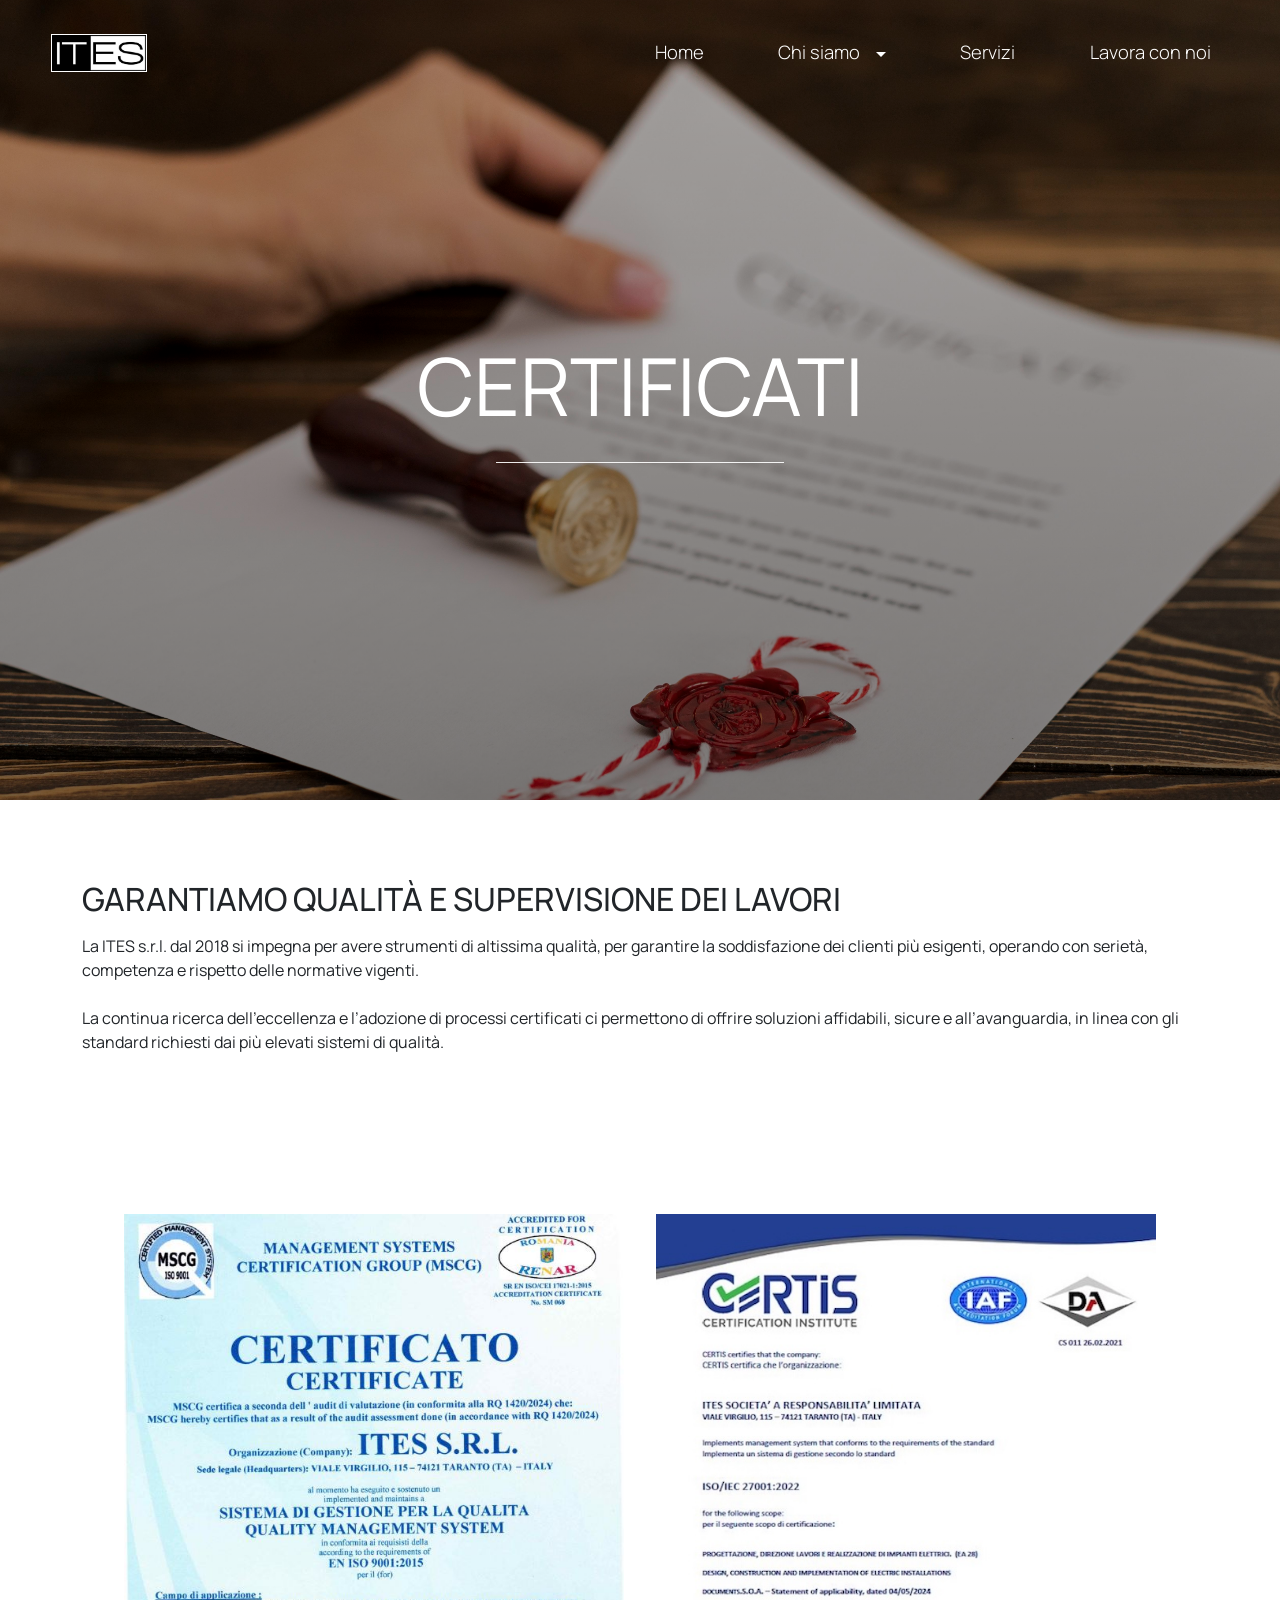
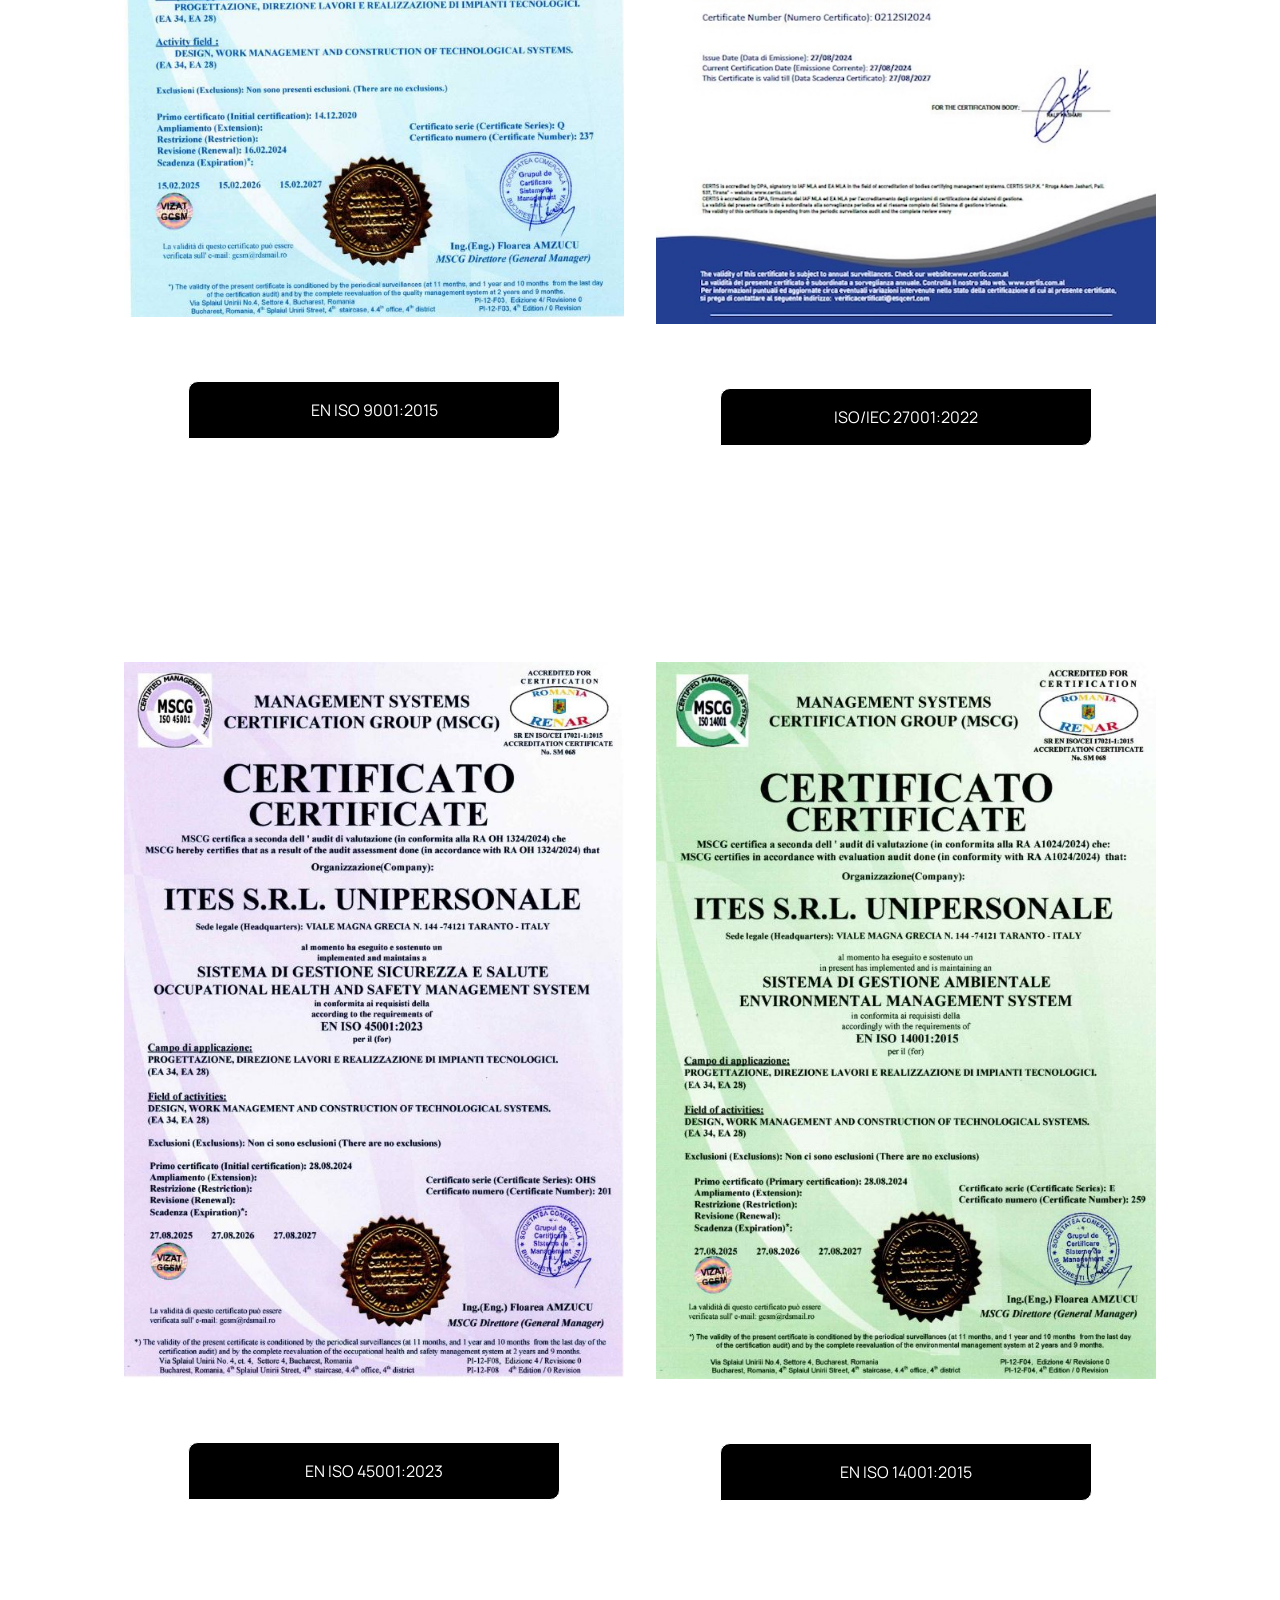
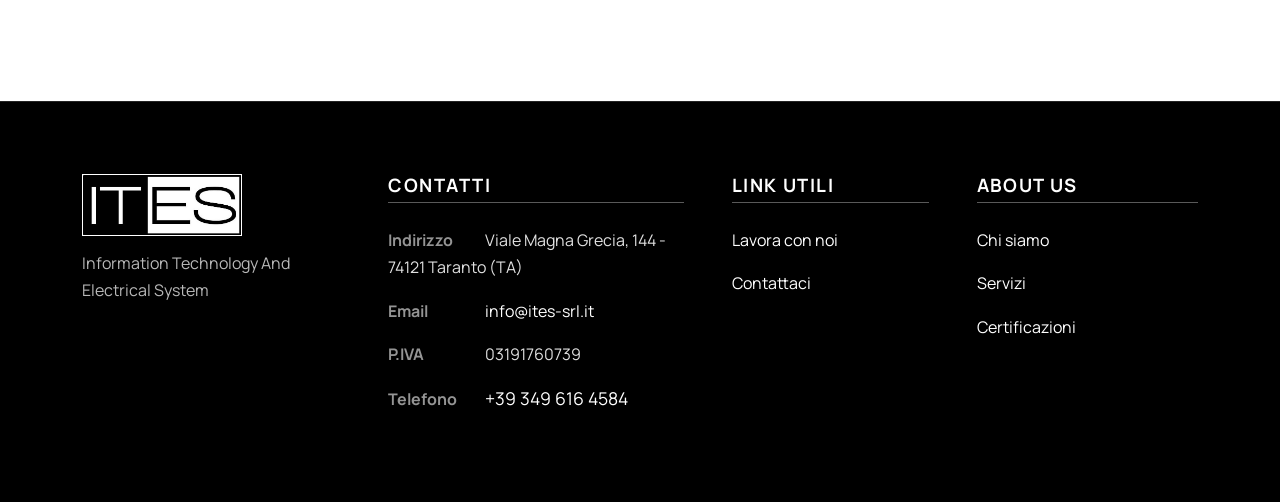
==== commit 23cfcdfb: "Fix titoli principali pagine" ====
--- a/html/certificazioni.html
+++ b/html/certificazioni.html
@@ -67,7 +67,7 @@
 
   <div class="titolo-paginaCertificazioni row align-items-center">
     <div class="col">
-      <h1 class="titolo-principale about-title-main text-center" style="color: white; font-size: 4rem">
+      <h1 class="titolo-principale about-title-main text-center">
         CERTIFICATI
       </h1>
       <span class="elementor-divider-separatorTitoloChiSiamo"></span>
--- a/css/style.css
+++ b/css/style.css
@@ -11,7 +11,7 @@
 
 .titolo-principale {
   font-family: "Manrope", sans-serif;
-  font-weight: 200;
+  font-weight: 400;
 }
 
 /******************* ELEMENTI COMUNI NELLE PAGINE *******************/
@@ -129,7 +129,7 @@
   align-items: center;
 }
 
-.nav-item-dropdown-link > .nav-link {
+.nav-item-dropdown-link>.nav-link {
   margin-right: 0;
   padding-right: 0.35rem !important;
 }
@@ -233,7 +233,7 @@
     border-bottom: 1px solid rgba(255, 255, 255, 0.12);
   }
 
-  .offcanvas-lg .nav-item-dropdown-link > .nav-link {
+  .offcanvas-lg .nav-item-dropdown-link>.nav-link {
     flex: 1;
     padding-bottom: 0.95rem !important;
     border-bottom: 0;
@@ -1204,7 +1204,7 @@
 
 .about-title-main {
   color: white;
-  font-size: clamp(3.2rem, 6vw, 4.8rem);
+  font-size: 5rem;
 }
 
 .elementor-divider-separatorTitoloChiSiamo {
@@ -1538,12 +1538,11 @@
   align-items: center;
   justify-content: center;
   --bs-gutter-x: 0;
-  background-image: url("../res/servizi/ImmagineServizi.jpg");
+  background-image: url("../res/servizi/ImmaginePrincipale.jpg");
   background-attachment: fixed;
   background-repeat: no-repeat;
   background-size: cover;
   background-position: center;
-  filter: brightness(0.75);
   isolation: isolate;
   min-height: 50rem;
   padding: 6rem 1.5rem;
@@ -1769,6 +1768,573 @@
   }
 }
 
+/******************* URBANI *******************/
+
+.titolo-pagina-servizi-urbani {
+  position: relative;
+  overflow: hidden;
+  display: flex;
+  align-items: center;
+  justify-content: center;
+  --bs-gutter-x: 0;
+  background-image: url("../res/servizi/ImmaginePrincipale.jpg");
+  background-attachment: fixed;
+  background-repeat: no-repeat;
+  background-size: cover;
+  background-position: center;
+  isolation: isolate;
+  min-height: 50rem;
+  padding: 6rem 1.5rem;
+}
+
+.titolo-pagina-servizi-urbani::before {
+  content: "";
+  position: absolute;
+  inset: 0;
+  background: linear-gradient(180deg, rgba(0, 0, 0, 0.28) 0%, rgba(0, 0, 0, 0.48) 100%);
+  z-index: -1;
+}
+
+.titolo-pagina-servizi-urbani .col {
+  position: relative;
+  z-index: 1;
+}
+
+.urban-services-page {
+  padding-inline: 1.5rem;
+}
+
+.urban-services-intro {
+  max-width: 64rem;
+  margin: 0 auto;
+  padding: 6rem 0 4rem;
+}
+
+.urban-services-cta__eyebrow {
+  margin: 0 0 1rem;
+  color: #5f5f5f;
+  font-size: 0.92rem;
+  font-weight: 700;
+  letter-spacing: 0.18em;
+  text-transform: uppercase;
+}
+
+.urban-services-intro__title,
+.urban-services-benefits__title,
+.urban-services-cta__title {
+  margin: 0 auto;
+  color: black;
+  font-size: clamp(2.2rem, 2.2vw + 1.2rem, 4rem);
+  font-weight: 700;
+  line-height: 1.12;
+}
+
+.urban-services-intro__title {
+  max-width: 18ch;
+}
+
+.urban-services-intro__text,
+.urban-services-cta__text {
+  max-width: 60ch;
+  margin: 1.8rem auto 0;
+  color: #444444;
+  font-size: 1.08rem;
+  line-height: 1.9;
+}
+
+.urban-services-grid {
+  display: grid;
+  grid-template-columns: repeat(3, minmax(0, 1fr));
+  gap: 1.6rem;
+  margin: 0 auto 5rem;
+}
+
+.urban-service-card,
+.urban-benefit-card {
+  height: 100%;
+  border: 1px solid #dddddd;
+  background-color: #fbfbfb;
+}
+
+.urban-service-card {
+  padding: 2.2rem 2rem;
+  text-align: left;
+  box-shadow: 0 16px 36px rgba(0, 0, 0, 0.06);
+}
+
+.urban-service-card__icon {
+  display: inline-flex;
+  align-items: center;
+  justify-content: center;
+  width: 4rem;
+  height: 4rem;
+  margin-bottom: 1.3rem;
+  border-radius: 999px;
+  background: linear-gradient(180deg, #000000 0%, #252525 100%);
+  color: white;
+  font-size: 1.8rem;
+  user-select: none;
+}
+
+.urban-service-card__title,
+.urban-benefit-card__title {
+  margin: 0;
+  color: #0f274f;
+  font-size: 1.55rem;
+  font-weight: 700;
+  line-height: 1.2;
+}
+
+.urban-service-card__text,
+.urban-benefit-card__text {
+  margin: 1rem 0 0;
+  color: #4f4f4f;
+  line-height: 1.8;
+}
+
+.urban-services-benefits {
+  margin: 0 auto 5rem;
+}
+
+.urban-services-benefits__intro {
+  max-width: 54rem;
+  margin: 0 auto 2.5rem;
+}
+
+.urban-services-benefits__title {
+  max-width: 16ch;
+}
+
+.urban-services-benefits__list {
+  display: grid;
+  grid-template-columns: repeat(2, minmax(0, 1fr));
+  gap: 1.4rem;
+}
+
+.urban-benefit-card {
+  padding: 1.9rem 1.75rem;
+}
+
+.urban-benefit-card__number {
+  display: inline-block;
+  margin-bottom: 1rem;
+  color: #8a8a8a;
+  font-size: 0.95rem;
+  font-weight: 700;
+  letter-spacing: 0.14em;
+}
+
+.urban-services-cta {
+  margin: 0 auto 5rem;
+  padding: 3.5rem 2rem;
+  border: 1px solid #d8d8d8;
+  background:
+    radial-gradient(circle at top left, rgba(0, 0, 0, 0.06) 0, rgba(0, 0, 0, 0) 34%),
+    linear-gradient(135deg, #ffffff 0%, #f2f2f2 100%);
+  box-shadow: 0 20px 45px rgba(0, 0, 0, 0.08);
+}
+
+.urban-services-cta__title {
+  max-width: 16ch;
+}
+
+.urban-services-cta__actions {
+  margin-bottom: 0;
+}
+
+.urban-services-cta__secondary {
+  background-color: white;
+  color: black;
+}
+
+.urban-services-cta__secondary:hover {
+  background-color: black;
+  color: white;
+}
+
+/******************* SICUREZZA *******************/
+
+.titolo-pagina-servizi-sicurezza {
+  position: relative;
+  overflow: hidden;
+  display: flex;
+  align-items: center;
+  justify-content: center;
+  --bs-gutter-x: 0;
+  background-image: url("../res/servizi/ImmaginePrincipale.jpg");
+  background-attachment: fixed;
+  background-repeat: no-repeat;
+  background-size: cover;
+  background-position: center;
+  isolation: isolate;
+  min-height: 50rem;
+  padding: 6rem 1.5rem;
+}
+
+.titolo-pagina-servizi-sicurezza::before {
+  content: "";
+  position: absolute;
+  inset: 0;
+  background: linear-gradient(180deg, rgba(0, 0, 0, 0.28) 0%, rgba(0, 0, 0, 0.48) 100%);
+  z-index: -1;
+}
+
+.titolo-pagina-servizi-sicurezza .col {
+  position: relative;
+  z-index: 1;
+}
+
+.security-services-page {
+  padding-inline: 1.5rem;
+}
+
+.security-services-intro {
+  max-width: 64rem;
+  margin: 0 auto;
+  padding: 6rem 0 4rem;
+}
+
+.security-services-intro__eyebrow,
+.security-services-cta__eyebrow {
+  margin: 0 0 1rem;
+  color: #5f5f5f;
+  font-size: 0.92rem;
+  font-weight: 700;
+  letter-spacing: 0.18em;
+  text-transform: uppercase;
+}
+
+.security-services-intro__title,
+.security-services-benefits__title,
+.security-services-cta__title {
+  margin: 0 auto;
+  color: black;
+  font-size: clamp(2.2rem, 2.2vw + 1.2rem, 4rem);
+  font-weight: 700;
+  line-height: 1.12;
+}
+
+.security-services-intro__title {
+  max-width: 18ch;
+}
+
+.security-services-intro__text,
+.security-services-cta__text {
+  max-width: 60ch;
+  margin: 1.8rem auto 0;
+  color: #444444;
+  font-size: 1.08rem;
+  line-height: 1.9;
+}
+
+.security-services-grid {
+  display: grid;
+  grid-template-columns: repeat(3, minmax(0, 1fr));
+  gap: 1.6rem;
+  margin: 0 auto 5rem;
+}
+
+.security-service-card,
+.security-benefit-card {
+  height: 100%;
+  border: 1px solid #dddddd;
+  background-color: #fbfbfb;
+}
+
+.security-service-card {
+  padding: 2.2rem 2rem;
+  text-align: left;
+  box-shadow: 0 16px 36px rgba(0, 0, 0, 0.06);
+}
+
+.security-service-card__icon {
+  display: inline-flex;
+  align-items: center;
+  justify-content: center;
+  width: 4rem;
+  height: 4rem;
+  margin-bottom: 1.3rem;
+  border-radius: 999px;
+  background: linear-gradient(180deg, #000000 0%, #252525 100%);
+  color: white;
+  font-size: 1.8rem;
+  user-select: none;
+}
+
+.security-service-card__title,
+.security-benefit-card__title {
+  margin: 0;
+  color: #0f274f;
+  font-size: 1.55rem;
+  font-weight: 700;
+  line-height: 1.2;
+}
+
+.security-service-card__text,
+.security-benefit-card__text {
+  margin: 1rem 0 0;
+  color: #4f4f4f;
+  line-height: 1.8;
+}
+
+.security-services-benefits {
+  margin: 0 auto 5rem;
+  background-image: url(../res/servizi/sicurezza/ImmaginePlanimetria.jpg);
+  background-attachment: fixed;
+  background-repeat: no-repeat;
+  background-size: cover;
+  background-position: center;
+  padding: 6rem 1.5rem;
+}
+
+.security-services-benefits__intro {
+  max-width: 54rem;
+  margin: 0 auto 2.5rem;
+}
+
+.security-services-benefits .security-services-intro__eyebrow {
+  margin: 0 0 1rem;
+  font-size: 0.92rem;
+  font-weight: 700;
+  letter-spacing: 0.18em;
+  text-transform: uppercase;
+}
+
+.security-services-benefits__title {
+  max-width: 16ch;
+}
+
+.security-services-benefits__list {
+  display: grid;
+  grid-template-columns: repeat(2, minmax(0, 1fr));
+  gap: 1.4rem;
+}
+
+.security-benefit-card {
+  padding: 1.9rem 1.75rem;
+}
+
+.security-benefit-card__number {
+  display: inline-block;
+  margin-bottom: 1rem;
+  color: #8a8a8a;
+  font-size: 0.95rem;
+  font-weight: 700;
+  letter-spacing: 0.14em;
+}
+
+.security-services-cta {
+  margin: 0 auto 5rem;
+  padding: 3.5rem 2rem;
+  border: 1px solid #d8d8d8;
+  background:
+    radial-gradient(circle at top left, rgba(0, 0, 0, 0.06) 0, rgba(0, 0, 0, 0) 34%),
+    linear-gradient(135deg, #ffffff 0%, #f2f2f2 100%);
+  box-shadow: 0 20px 45px rgba(0, 0, 0, 0.08);
+}
+
+.security-services-cta__title {
+  max-width: 16ch;
+}
+
+.security-services-cta__actions {
+  margin-bottom: 0;
+}
+
+.security-services-cta__secondary {
+  background-color: white;
+  color: black;
+}
+
+.security-services-cta__secondary:hover {
+  background-color: black;
+  color: white;
+}
+
+/******************* IMPIANTI ELETTRICI *******************/
+
+.titolo-pagina-impianti-elettrici {
+  position: relative;
+  overflow: hidden;
+  display: flex;
+  align-items: center;
+  justify-content: center;
+  background-image: url("../res/servizi/ImmaginePrincipale.jpg");
+  background-attachment: fixed;
+  background-repeat: no-repeat;
+  background-size: cover;
+  background-position: center;
+  isolation: isolate;
+  min-height: 50rem;
+  padding: 6rem 1.5rem;
+}
+
+.titolo-pagina-impianti-elettrici::before {
+  content: "";
+  position: absolute;
+  inset: 0;
+  background: linear-gradient(180deg, rgba(0, 0, 0, 0.28) 0%, rgba(0, 0, 0, 0.48) 100%);
+  z-index: -1;
+}
+
+.titolo-pagina-impianti-elettrici .col {
+  position: relative;
+  z-index: 1;
+}
+
+.electrical-services-page {
+  padding-inline: 1.5rem;
+}
+
+.electrical-services-intro {
+  max-width: 64rem;
+  margin: 0 auto;
+  padding: 6rem 0 4rem;
+}
+
+.electrical-services-intro__eyebrow,
+.electrical-services-cta__eyebrow {
+  margin: 0 0 1rem;
+  color: #5f5f5f;
+  font-size: 0.92rem;
+  font-weight: 700;
+  letter-spacing: 0.18em;
+  text-transform: uppercase;
+}
+
+.electrical-services-intro__title,
+.electrical-services-benefits__title,
+.electrical-services-cta__title {
+  margin: 0 auto;
+  color: black;
+  font-size: clamp(2.2rem, 2.2vw + 1.2rem, 4rem);
+  font-weight: 700;
+  line-height: 1.12;
+}
+
+.electrical-services-intro__title {
+  max-width: 18ch;
+}
+
+.electrical-services-intro__text,
+.electrical-services-cta__text {
+  max-width: 60ch;
+  margin: 1.8rem auto 0;
+  color: #444444;
+  font-size: 1.08rem;
+  line-height: 1.9;
+}
+
+.electrical-services-grid {
+  display: grid;
+  grid-template-columns: repeat(3, minmax(0, 1fr));
+  gap: 1.6rem;
+  margin: 0 auto 5rem;
+}
+
+.electrical-service-card,
+.electrical-benefit-card {
+  height: 100%;
+  border: 1px solid #dddddd;
+  background-color: #fbfbfb;
+}
+
+.electrical-service-card {
+  padding: 2.2rem 2rem;
+  text-align: left;
+  box-shadow: 0 16px 36px rgba(0, 0, 0, 0.06);
+}
+
+.electrical-service-card__icon {
+  display: inline-flex;
+  align-items: center;
+  justify-content: center;
+  width: 4rem;
+  height: 4rem;
+  margin-bottom: 1.3rem;
+  border-radius: 999px;
+  background: linear-gradient(180deg, #000000 0%, #252525 100%);
+  color: white;
+  font-size: 1.8rem;
+  user-select: none;
+}
+
+.electrical-service-card__title,
+.electrical-benefit-card__title {
+  margin: 0;
+  color: #0f274f;
+  font-size: 1.55rem;
+  font-weight: 700;
+  line-height: 1.2;
+}
+
+.electrical-service-card__text,
+.electrical-benefit-card__text {
+  margin: 1rem 0 0;
+  color: #4f4f4f;
+  line-height: 1.8;
+}
+
+.electrical-services-benefits {
+  margin: 0 auto 5rem;
+}
+
+.electrical-services-benefits__intro {
+  max-width: 54rem;
+  margin: 0 auto 2.5rem;
+}
+
+.electrical-services-benefits__title {
+  max-width: 16ch;
+}
+
+.electrical-services-benefits__list {
+  display: grid;
+  grid-template-columns: repeat(2, minmax(0, 1fr));
+  gap: 1.4rem;
+}
+
+.electrical-benefit-card {
+  padding: 1.9rem 1.75rem;
+}
+
+.electrical-benefit-card__number {
+  display: inline-block;
+  margin-bottom: 1rem;
+  color: #8a8a8a;
+  font-size: 0.95rem;
+  font-weight: 700;
+  letter-spacing: 0.14em;
+}
+
+.electrical-services-cta {
+  margin: 0 auto 5rem;
+  padding: 3.5rem 2rem;
+  border: 1px solid #d8d8d8;
+  background:
+    radial-gradient(circle at top left, rgba(0, 0, 0, 0.06) 0, rgba(0, 0, 0, 0) 34%),
+    linear-gradient(135deg, #ffffff 0%, #f2f2f2 100%);
+  box-shadow: 0 20px 45px rgba(0, 0, 0, 0.08);
+}
+
+.electrical-services-cta__title {
+  max-width: 16ch;
+}
+
+.electrical-services-cta__actions {
+  margin-bottom: 0;
+}
+
+.electrical-services-cta__secondary {
+  background-color: white;
+  color: black;
+}
+
+.electrical-services-cta__secondary:hover {
+  background-color: black;
+  color: white;
+}
+
 /******************* CERTIFICAZIONI *******************/
 
 .titolo-paginaCertificazioni {
@@ -1801,6 +2367,7 @@
 }
 
 @media (max-width: 768px) {
+
   .titolo-pagina-chiSiamo,
   .titolo-pagina-servizi {
     min-height: 32rem;
@@ -1832,6 +2399,72 @@
 
   .services-showcase-card {
     padding: 2rem 1.4rem 1.8rem;
+  }
+
+  .titolo-pagina-servizi-urbani {
+    min-height: 32rem;
+    padding: 4rem 1.25rem;
+    background-attachment: scroll;
+    background-position: center top;
+  }
+
+  .titolo-pagina-servizi-sicurezza {
+    min-height: 32rem;
+    padding: 4rem 1.25rem;
+    background-attachment: scroll;
+    background-position: center top;
+  }
+
+  .titolo-pagina-impianti-elettrici {
+    min-height: 32rem;
+    padding: 4rem 1.25rem;
+    background-attachment: scroll;
+    background-position: center top;
+  }
+
+  .urban-services-intro {
+    padding: 4rem 0 3rem;
+  }
+
+  .urban-services-grid,
+  .urban-services-benefits__list {
+    grid-template-columns: 1fr;
+  }
+
+  .urban-service-card,
+  .urban-benefit-card,
+  .urban-services-cta {
+    padding: 2rem 1.4rem;
+  }
+
+  .security-services-intro {
+    padding: 4rem 0 3rem;
+  }
+
+  .security-services-grid,
+  .security-services-benefits__list {
+    grid-template-columns: 1fr;
+  }
+
+  .security-service-card,
+  .security-benefit-card,
+  .security-services-cta {
+    padding: 2rem 1.4rem;
+  }
+
+  .electrical-services-intro {
+    padding: 4rem 0 3rem;
+  }
+
+  .electrical-services-grid,
+  .electrical-services-benefits__list {
+    grid-template-columns: 1fr;
+  }
+
+  .electrical-service-card,
+  .electrical-benefit-card,
+  .electrical-services-cta {
+    padding: 2rem 1.4rem;
   }
 }
 
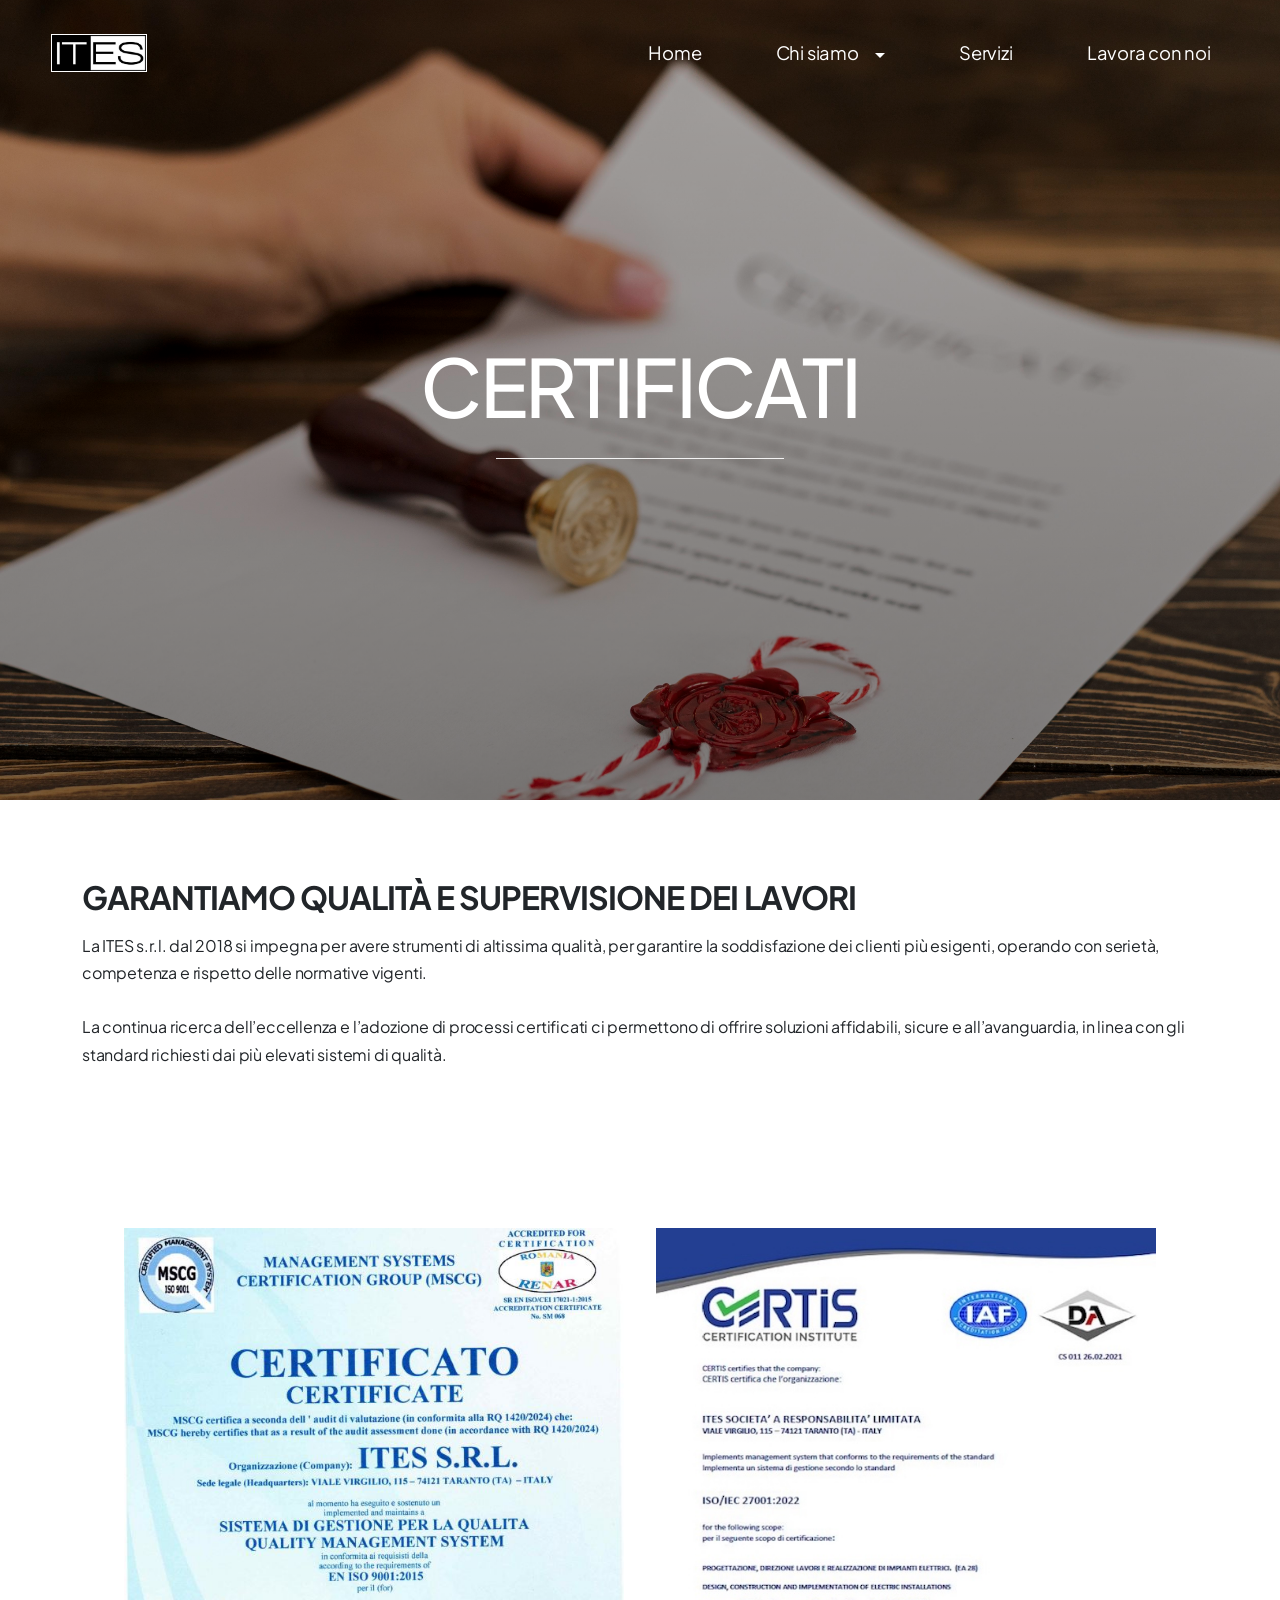
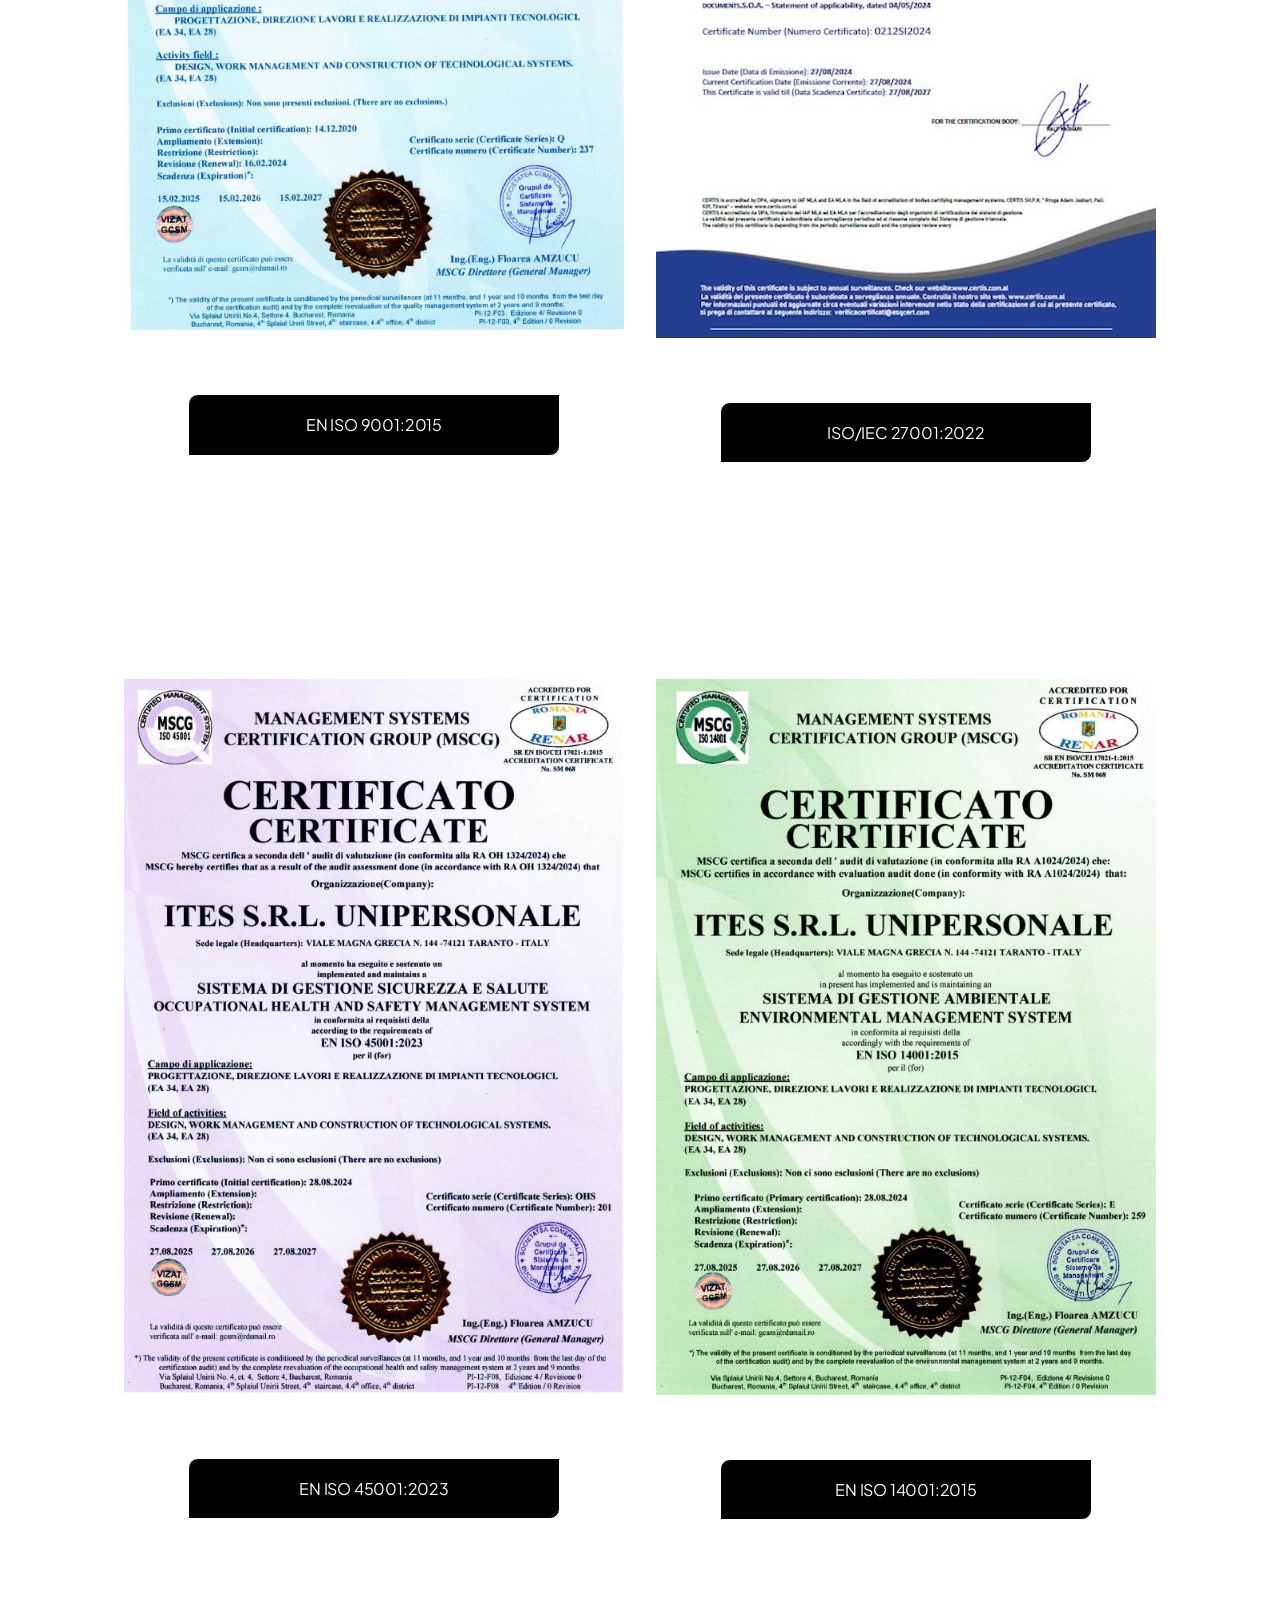
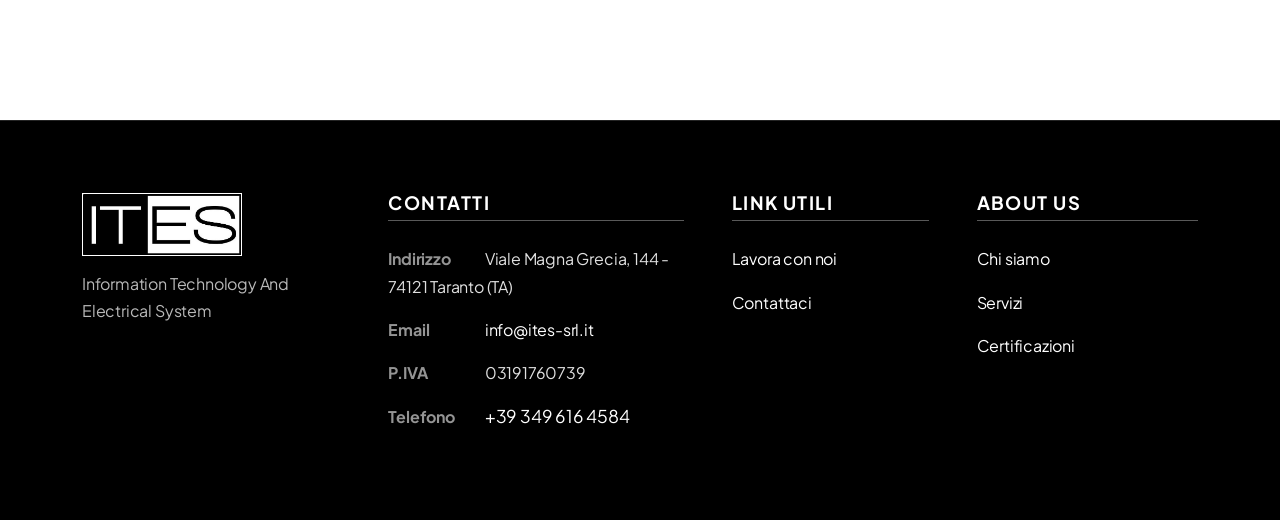
==== commit dd716e8a: "Modifica font" ====
--- a/html/certificazioni.html
+++ b/html/certificazioni.html
@@ -10,8 +10,8 @@
 
   <link rel="preconnect" href="https://fonts.googleapis.com" />
   <link rel="preconnect" href="https://fonts.gstatic.com" crossorigin />
-  <link href="https://fonts.googleapis.com/css2?family=Manrope:wght@200;300;400;500;600;700;800&display=swap"
-    rel="stylesheet" />
+  <link href="https://fonts.googleapis.com/css2?family=Plus+Jakarta+Sans:wght@300;400;500;600;700;800&display=swap"
+    rel="stylesheet" />
   <link href="https://cdn.jsdelivr.net/npm/bootstrap@5.3.3/dist/css/bootstrap.min.css" rel="stylesheet"
     integrity="sha384-QWTKZyjpPEjISv5WaRU9OFeRpok6YctnYmDr5pNlyT2bRjXh0JMhjY6hW+ALEwIH" crossorigin="anonymous" />
   <link rel="stylesheet" href="../css/style.css" />
--- a/css/style.css
+++ b/css/style.css
@@ -1,6 +1,21 @@
 /** {
   outline: 1px solid red;
 }*/
+
+:root {
+  --font-sans: "Plus Jakarta Sans", "Inter", -apple-system, BlinkMacSystemFont, "Segoe UI", sans-serif;
+  --font-heading-weight: 700;
+  --font-body-weight: 400;
+  --tracking-tight: -0.03em;
+  --tracking-normal: -0.012em;
+}
+
+html {
+  -webkit-text-size-adjust: 100%;
+  text-rendering: optimizeLegibility;
+  -webkit-font-smoothing: antialiased;
+  -moz-osx-font-smoothing: grayscale;
+}
 
 ::selection {
   color: white;
@@ -10,8 +25,9 @@
 }
 
 .titolo-principale {
-  font-family: "Manrope", sans-serif;
-  font-weight: 400;
+  font-family: var(--font-sans);
+  font-weight: 500;
+  letter-spacing: var(--tracking-tight);
 }
 
 /******************* ELEMENTI COMUNI NELLE PAGINE *******************/
@@ -21,7 +37,57 @@
 input,
 select,
 textarea {
-  font-family: "Manrope", sans-serif;
+  font-family: var(--font-sans);
+}
+
+body {
+  font-weight: var(--font-body-weight);
+  line-height: 1.6;
+  letter-spacing: var(--tracking-normal);
+}
+
+h1,
+h2,
+h3,
+h4,
+h5,
+h6,
+.display-1,
+.display-2,
+.display-3,
+.display-4,
+.display-5,
+.display-6 {
+  font-family: var(--font-sans);
+  font-weight: var(--font-heading-weight);
+  line-height: 1.12;
+  letter-spacing: var(--tracking-tight);
+  text-wrap: balance;
+}
+
+p,
+li,
+blockquote,
+figcaption,
+label,
+.form-control,
+.form-select,
+.form-check-label,
+.btn,
+.nav-link,
+.dropdown-item,
+input,
+select,
+textarea,
+button {
+  letter-spacing: var(--tracking-normal);
+}
+
+p,
+li,
+blockquote,
+figcaption {
+  line-height: 1.7;
 }
 
 /*NAVBAR*/
@@ -109,7 +175,7 @@
 .nav-link {
   border-bottom: 1px solid transparent;
   color: #ffffff !important;
-  font-weight: 300;
+  font-weight: 400;
   font-size: clamp(0.95rem, 0.45vw + 0.8rem, 1.15rem);
   margin: 0 26px;
   text-align: center;
@@ -173,26 +239,6 @@
   background-color: rgba(255, 255, 255, 0.08);
 }
 
-@media (min-width: 992px) and (max-width: 1200px) {
-  #logoBrand {
-    width: 4.8rem;
-    margin: 0.6rem;
-  }
-
-  .nav-link {
-    font-size: 1.15rem;
-    margin: 0 20px;
-    padding-left: 0.35rem !important;
-    padding-right: 0.35rem !important;
-    white-space: nowrap;
-  }
-
-  .navbar .dropdown-toggle {
-    margin-right: 20px;
-    padding-right: 0.35rem !important;
-  }
-}
-
 /* Offcanvas Menu */
 .offcanvas {
   background-color: black !important;
@@ -202,70 +248,6 @@
 .offcanvas .btn-close,
 .offcanvas-lg .btn-close {
   filter: invert(1);
-}
-
-@media (max-width: 991.98px) {
-  .offcanvas-lg {
-    background-color: black !important;
-    color: #ffffff;
-    width: 320px !important;
-  }
-
-  .offcanvas-lg .offcanvas-body {
-    padding: 1.5rem;
-  }
-
-  .offcanvas-lg .navbar-nav {
-    align-items: stretch;
-  }
-
-  .offcanvas-lg .nav-link {
-    margin: 0;
-    padding: 0.95rem 0 !important;
-    text-align: left;
-    border-bottom: 1px solid rgba(255, 255, 255, 0.12);
-  }
-
-  .offcanvas-lg .nav-item-dropdown-link {
-    display: flex;
-    flex-wrap: wrap;
-    align-items: center;
-    border-bottom: 1px solid rgba(255, 255, 255, 0.12);
-  }
-
-  .offcanvas-lg .nav-item-dropdown-link>.nav-link {
-    flex: 1;
-    padding-bottom: 0.95rem !important;
-    border-bottom: 0;
-  }
-
-  .offcanvas-lg .dropdown-toggle {
-    display: inline-flex;
-    align-items: center;
-    justify-content: center;
-    width: auto;
-    margin: 0;
-    padding: 0.95rem 0 0.95rem 0.75rem !important;
-    text-align: center;
-    border-bottom: 0;
-  }
-
-  .offcanvas-lg .dropdown-toggle::after {
-    margin: 0;
-  }
-
-  .offcanvas-lg .dropdown-menu {
-    background-color: transparent;
-    border: 0;
-    flex-basis: 100%;
-    padding: 0 0 0.5rem 1rem;
-    min-width: 100%;
-  }
-
-  .offcanvas-lg .dropdown-item {
-    padding: 0.65rem 0;
-    border-bottom: 1px solid rgba(255, 255, 255, 0.08);
-  }
 }
 
 /*FOOTER*/
@@ -376,46 +358,6 @@
   min-width: 120px;
 }
 
-@media (max-width: 768px) {
-  .cookie-banner {
-    right: 1rem;
-    bottom: 1rem;
-    left: 1rem;
-  }
-
-  .cookie-banner__content {
-    flex-direction: column;
-    align-items: stretch;
-  }
-
-  .cookie-banner__actions {
-    flex-direction: column;
-  }
-
-  .cookie-banner__button {
-    width: 100%;
-  }
-
-  .site-footer {
-    padding: 3rem 0;
-  }
-
-  .site-footer__inner {
-    grid-template-columns: 1fr;
-    gap: 2rem;
-  }
-
-  .site-footer__title {
-    margin-bottom: 1rem;
-  }
-
-  .site-footer__label {
-    min-width: 0;
-    display: block;
-    margin-bottom: 0.2rem;
-  }
-}
-
 footer li,
 .footer-link {
   font-weight: 400;
@@ -469,12 +411,12 @@
 }
 
 .videoHero__line {
-  font-family: Manrope, sans-serif;
+  font-family: var(--font-sans);
   font-size: 5vw;
-  font-weight: 900;
+  font-weight: 800;
   color: white;
   max-height: 5vw;
-  letter-spacing: 1rem;
+  letter-spacing: 0.85rem;
   user-select: none;
 }
 
@@ -508,10 +450,10 @@
 .titoloPresentazione {
   margin-top: 0;
   margin-bottom: 1.5rem;
-  font-family: Manrope, sans-serif;
+  font-family: var(--font-sans);
   font-size: 3rem;
   font-weight: 700;
-  line-height: 1.02;
+  line-height: 1.06;
   white-space: normal;
   max-width: 22ch;
   margin-left: auto;
@@ -598,17 +540,6 @@
   --bs-gutter-y: 0;
 }
 
-@media (min-width: 1200px) {
-
-  .home-hero,
-  .homeStats,
-  .homeSection,
-  .cards-container {
-    padding-left: 2rem;
-    padding-right: 2rem;
-  }
-}
-
 .statCard {
   height: 100%;
   padding: 1.8rem;
@@ -793,24 +724,6 @@
 .homeServices__actions {
   margin-bottom: 0;
   justify-content: center;
-}
-
-@media (max-width: 767.98px) {
-  .homeServices__sectors {
-    grid-template-columns: 1fr;
-  }
-
-  .homeServiceSectorCard__icon {
-    width: 5.5rem;
-    height: 5.5rem;
-    font-size: 2rem;
-  }
-}
-
-@media (min-width: 768px) and (max-width: 1199.98px) {
-  .homeServices__sectors {
-    grid-template-columns: repeat(2, minmax(0, 1fr));
-  }
 }
 
 .homeServices__media {
@@ -1229,9 +1142,9 @@
 
 .faseChiSiamo {
   margin-bottom: 1rem;
-  font-family: Manrope, sans-serif;
+  font-family: var(--font-sans);
   font-size: clamp(1.8rem, 1.4vw + 1.2rem, 2.8rem);
-  font-weight: 300;
+  font-weight: 400;
   letter-spacing: -0.02em;
   line-height: 1.12;
 }
@@ -1469,64 +1382,6 @@
   color: black;
   border-color: black;
   box-shadow: 0 18px 34px rgba(0, 0, 0, 0.12);
-}
-
-@media (max-width: 768px) {
-  .logo-itesChiSiamo {
-    width: min(220px, 62%);
-  }
-
-  .elementor-divider-separatorChiSiamo {
-    width: min(18rem, 72%);
-  }
-
-  .testoChiSiamo,
-  .testoInnovazione {
-    font-size: 1rem;
-  }
-
-  .valori {
-    padding: 4rem 1.25rem;
-    background-attachment: scroll;
-  }
-
-  .brochure {
-    padding: 2.5rem 1.25rem;
-  }
-
-  .timeLineITES {
-    padding: 3rem 0;
-    background-attachment: scroll;
-  }
-
-  .timeLineITES .row {
-    width: 100%;
-  }
-
-  .timeline--history {
-    margin-top: 0;
-    padding-left: 0;
-  }
-
-  .timeline--history::before {
-    left: 1.45rem;
-  }
-
-  .timeline-item {
-    grid-template-columns: 1fr;
-    gap: 0.9rem;
-    padding-left: 2.6rem;
-  }
-
-  .timeline-icon {
-    width: fit-content;
-    min-width: 4.25rem;
-    margin-left: -2.6rem;
-  }
-
-  .timeline-content {
-    padding: 1rem 1.1rem;
-  }
 }
 
 /******************* SERVIZI *******************/
@@ -2366,108 +2221,6 @@
   z-index: 1;
 }
 
-@media (max-width: 768px) {
-
-  .titolo-pagina-chiSiamo,
-  .titolo-pagina-servizi {
-    min-height: 32rem;
-    padding: 4rem 1.25rem;
-    background-attachment: scroll;
-    background-position: center top;
-  }
-
-  .titolo-paginaCertificazioni {
-    min-height: 32rem;
-    padding: 4rem 1.25rem;
-    background-attachment: scroll;
-    background-position: center top;
-  }
-
-  .services-showcase {
-    padding: 4rem 0 3.75rem;
-    background-size: 9rem 9rem;
-  }
-
-  .services-showcase__intro {
-    margin-bottom: 3rem;
-  }
-
-  .services-showcase__grid {
-    grid-template-columns: 1fr;
-    gap: 1.5rem;
-  }
-
-  .services-showcase-card {
-    padding: 2rem 1.4rem 1.8rem;
-  }
-
-  .titolo-pagina-servizi-urbani {
-    min-height: 32rem;
-    padding: 4rem 1.25rem;
-    background-attachment: scroll;
-    background-position: center top;
-  }
-
-  .titolo-pagina-servizi-sicurezza {
-    min-height: 32rem;
-    padding: 4rem 1.25rem;
-    background-attachment: scroll;
-    background-position: center top;
-  }
-
-  .titolo-pagina-impianti-elettrici {
-    min-height: 32rem;
-    padding: 4rem 1.25rem;
-    background-attachment: scroll;
-    background-position: center top;
-  }
-
-  .urban-services-intro {
-    padding: 4rem 0 3rem;
-  }
-
-  .urban-services-grid,
-  .urban-services-benefits__list {
-    grid-template-columns: 1fr;
-  }
-
-  .urban-service-card,
-  .urban-benefit-card,
-  .urban-services-cta {
-    padding: 2rem 1.4rem;
-  }
-
-  .security-services-intro {
-    padding: 4rem 0 3rem;
-  }
-
-  .security-services-grid,
-  .security-services-benefits__list {
-    grid-template-columns: 1fr;
-  }
-
-  .security-service-card,
-  .security-benefit-card,
-  .security-services-cta {
-    padding: 2rem 1.4rem;
-  }
-
-  .electrical-services-intro {
-    padding: 4rem 0 3rem;
-  }
-
-  .electrical-services-grid,
-  .electrical-services-benefits__list {
-    grid-template-columns: 1fr;
-  }
-
-  .electrical-service-card,
-  .electrical-benefit-card,
-  .electrical-services-cta {
-    padding: 2rem 1.4rem;
-  }
-}
-
 /* certificazioni */
 .containerCertificazioni {
   display: flex;
@@ -2519,12 +2272,6 @@
   background-color: white;
   border-color: black;
   color: black;
-}
-
-@media (max-width: 768px) {
-  .nome-certificato {
-    margin: 1.25rem 0 0;
-  }
 }
 
 /* ANIMAZIONE */
@@ -2603,12 +2350,6 @@
   display: grid;
   gap: 1rem;
   margin: 1.75rem 0;
-}
-
-@media (min-width: 992px) {
-  .job-openings {
-    grid-template-columns: repeat(3, minmax(0, 1fr));
-  }
 }
 
 .job-opening-card {
@@ -2909,45 +2650,6 @@
   text-decoration: underline;
 }
 
-@media (max-width: 768px) {
-  .titolo-pagina {
-    min-height: 32rem;
-    padding: 4rem 1.25rem;
-    background-attachment: scroll;
-    background-position: center top;
-  }
-
-  .lavora-con-noi-layout {
-    margin-top: 2.5rem;
-  }
-
-  .lavora-con-noi-form-section {
-    margin-top: 2.5rem;
-  }
-
-  .faq-lavora-content,
-  .application-form-wrapper {
-    padding: 1.4rem;
-  }
-
-  .job-opportunity-modal .modal-header,
-  .job-opportunity-modal .modal-body,
-  .job-opportunity-modal .modal-footer {
-    padding-left: 1.1rem;
-    padding-right: 1.1rem;
-  }
-
-  .application-form-actions {
-    flex-direction: column;
-    align-items: stretch;
-  }
-
-  .invio-mail {
-    width: 100%;
-    text-align: center;
-  }
-}
-
 /******************* CONTATTI *******************/
 
 .titolo-paginaContatti {
@@ -3096,16 +2798,211 @@
   margin-bottom: 3rem;
 }
 
-@media (max-width: 768px) {
-  .titolo-paginaContatti {
-    min-height: 32rem;
-    padding: 4rem 1.25rem;
+/******************* RESPONSIVE REBUILD *******************/
+
+html,
+body {
+  max-width: 100%;
+  overflow-x: clip;
+}
+
+img,
+video,
+iframe {
+  max-width: 100%;
+}
+
+.navbar,
+.site-footer,
+.homeServices__sectors,
+.services-showcase__grid,
+.urban-services-grid,
+.urban-services-benefits__list,
+.security-services-grid,
+.security-services-benefits__list,
+.electrical-services-grid,
+.electrical-services-benefits__list,
+.contact-showcase__grid,
+.job-openings,
+.site-footer__inner {
+  min-width: 0;
+}
+
+@media (min-width: 1400px) {
+
+  .home-hero,
+  .homeStats,
+  .homeSection,
+  .cards-container {
+    padding-left: 2rem;
+    padding-right: 2rem;
+  }
+}
+
+@media (min-width: 1200px) and (max-width: 1399.98px) {
+
+  .home-hero,
+  .homeStats,
+  .homeSection,
+  .cards-container {
+    padding-left: 2rem;
+    padding-right: 2rem;
+  }
+}
+
+@media (min-width: 992px) and (max-width: 1199.98px) {
+  #logoBrand {
+    width: 4.8rem;
+    margin: 0.6rem;
+  }
+
+  .nav-link {
+    margin: 0 20px;
+    padding-left: 0.35rem !important;
+    padding-right: 0.35rem !important;
+  }
+
+  .navbar .dropdown-toggle {
+    margin-right: 20px;
+    padding-right: 0.35rem !important;
+  }
+
+  .site-footer__inner {
+    grid-template-columns: repeat(2, minmax(0, 1fr));
+    gap: 2.5rem;
+  }
+
+  .homeServices__sectors {
+    grid-template-columns: repeat(2, minmax(0, 1fr));
+  }
+
+  .job-openings {
+    grid-template-columns: repeat(3, minmax(0, 1fr));
+  }
+}
+
+@media (max-width: 1199.98px) {
+
+  .titolo-pagina-chiSiamo,
+  .titolo-pagina-servizi,
+  .titolo-pagina-servizi-urbani,
+  .titolo-pagina-servizi-sicurezza,
+  .titolo-pagina-impianti-elettrici,
+  .titolo-paginaCertificazioni,
+  .titolo-paginaLavoraConNoi,
+  .titolo-paginaContatti,
+  .valori,
+  .security-services-benefits {
     background-attachment: scroll;
     background-position: center top;
   }
-
-  .contact-showcase {
-    padding: 4rem 0;
+}
+
+@media (min-width: 768px) and (max-width: 991.98px) {
+  .navbar {
+    padding: 0.85rem 1.25rem;
+  }
+
+  .offcanvas-lg {
+    width: min(24rem, 100vw) !important;
+  }
+
+  .offcanvas-lg .offcanvas-body {
+    padding: 1.5rem;
+  }
+
+  .offcanvas-lg .navbar-nav {
+    align-items: stretch;
+  }
+
+  .offcanvas-lg .nav-link {
+    margin: 0;
+    padding: 0.95rem 0 !important;
+    text-align: left;
+    border-bottom: 1px solid rgba(255, 255, 255, 0.12);
+  }
+
+  .offcanvas-lg .nav-item-dropdown-link {
+    display: flex;
+    flex-wrap: wrap;
+    align-items: center;
+    border-bottom: 1px solid rgba(255, 255, 255, 0.12);
+  }
+
+  .offcanvas-lg .nav-item-dropdown-link>.nav-link {
+    flex: 1;
+    padding-bottom: 0.95rem !important;
+    border-bottom: 0;
+  }
+
+  .offcanvas-lg .dropdown-toggle {
+    display: inline-flex;
+    align-items: center;
+    justify-content: center;
+    width: auto;
+    margin: 0;
+    padding: 0.95rem 0 0.95rem 0.75rem !important;
+    text-align: center;
+    border-bottom: 0;
+  }
+
+  .offcanvas-lg .dropdown-toggle::after {
+    margin: 0;
+  }
+
+  .offcanvas-lg .dropdown-menu {
+    background-color: transparent;
+    border: 0;
+    flex-basis: 100%;
+    min-width: 100%;
+    padding: 0 0 0.5rem 1rem;
+  }
+
+  .offcanvas-lg .dropdown-item {
+    padding: 0.65rem 0;
+    border-bottom: 1px solid rgba(255, 255, 255, 0.08);
+  }
+
+  .videoHero__overlay {
+    padding: 3rem 1.5rem 2rem;
+  }
+
+  .videoHero__line {
+    font-size: clamp(2.5rem, 6vw, 4.1rem);
+    max-height: none;
+    letter-spacing: 0.45rem;
+  }
+
+  .titoloPresentazione {
+    font-size: clamp(2.35rem, 5vw, 3rem);
+  }
+
+  .testoPresentazione {
+    font-size: 1.08rem;
+  }
+
+  .site-footer {
+    padding: 3.5rem 0;
+  }
+
+  .site-footer__inner {
+    grid-template-columns: repeat(2, minmax(0, 1fr));
+    gap: 2.25rem;
+  }
+
+  .homeServices__sectors,
+  .services-showcase__grid,
+  .urban-services-benefits__list,
+  .security-services-benefits__list,
+  .electrical-services-benefits__list,
+  .job-openings {
+    grid-template-columns: repeat(2, minmax(0, 1fr));
+  }
+
+  .urban-services-grid,
+  .security-services-grid,
+  .electrical-services-grid {
+    grid-template-columns: repeat(2, minmax(0, 1fr));
   }
 
   .contact-showcase__grid {
@@ -3113,7 +3010,7 @@
   }
 
   .contact-card {
-    padding: 2rem 1.5rem;
+    padding: 2.4rem 2rem;
     border-right: 0;
     border-bottom: 1px solid #e7e7e7;
   }
@@ -3122,6 +3019,302 @@
     border-bottom: 0;
   }
 
+  .timeline-item {
+    grid-template-columns: 5.5rem 1fr;
+    gap: 1.15rem;
+  }
+
+  .timeline--history::before {
+    left: 2.85rem;
+  }
+}
+
+@media (min-width: 576px) and (max-width: 767.98px) {
+  .navbar {
+    padding: 0.8rem 1rem;
+  }
+
+  #logoBrand {
+    width: 4.8rem;
+    margin: 0.45rem;
+  }
+
+  .offcanvas-lg {
+    width: min(22rem, 100vw) !important;
+  }
+
+  .offcanvas-lg .offcanvas-body {
+    padding: 1.35rem;
+  }
+
+  .offcanvas-lg .navbar-nav {
+    align-items: stretch;
+  }
+
+  .offcanvas-lg .nav-link,
+  .offcanvas-lg .dropdown-toggle {
+    margin: 0;
+    border-bottom: 1px solid rgba(255, 255, 255, 0.12);
+  }
+
+  .offcanvas-lg .nav-link {
+    padding: 0.9rem 0 !important;
+    text-align: left;
+  }
+
+  .offcanvas-lg .nav-item-dropdown-link {
+    display: flex;
+    flex-wrap: wrap;
+    align-items: center;
+  }
+
+  .offcanvas-lg .nav-item-dropdown-link>.nav-link {
+    flex: 1;
+    border-bottom: 0;
+  }
+
+  .offcanvas-lg .dropdown-toggle {
+    display: inline-flex;
+    align-items: center;
+    justify-content: center;
+    padding: 0.9rem 0 0.9rem 0.75rem !important;
+    border-bottom: 0;
+  }
+
+  .offcanvas-lg .dropdown-toggle::after {
+    margin: 0;
+  }
+
+  .offcanvas-lg .dropdown-menu {
+    background-color: transparent;
+    border: 0;
+    flex-basis: 100%;
+    min-width: 100%;
+    padding: 0 0 0.4rem 1rem;
+  }
+
+  .offcanvas-lg .dropdown-item {
+    padding: 0.65rem 0;
+    border-bottom: 1px solid rgba(255, 255, 255, 0.08);
+  }
+
+  .video {
+    height: 82vh;
+  }
+
+  .videoHero__line {
+    font-size: clamp(2rem, 7vw, 3.1rem);
+    max-height: none;
+    letter-spacing: 0.32rem;
+  }
+
+  .container-home,
+  .about-content,
+  .services-page-main,
+  .urban-services-page,
+  .security-services-page,
+  .electrical-services-page,
+  .contact-page-main {
+    padding-left: 1.25rem;
+    padding-right: 1.25rem;
+  }
+
+  .titoloPresentazione {
+    max-width: 14ch;
+    font-size: clamp(2.1rem, 7vw, 2.7rem);
+  }
+
+  .testoPresentazione,
+  .testoChiSiamo,
+  .testoInnovazione,
+  .services-showcase__text,
+  .urban-services-intro__text,
+  .urban-services-cta__text,
+  .security-services-intro__text,
+  .security-services-cta__text,
+  .electrical-services-intro__text,
+  .electrical-services-cta__text {
+    font-size: 1rem;
+    line-height: 1.75;
+  }
+
+  .linkScopri,
+  .invio-mail {
+    width: 100%;
+    padding-left: 1.8rem;
+    padding-right: 1.8rem;
+  }
+
+  .homeGallery,
+  .homeServices,
+  .homeCertifications,
+  .services-showcase,
+  .contact-showcase {
+    padding-top: 4rem;
+    padding-bottom: 4rem;
+  }
+
+  .site-footer {
+    padding: 3rem 0;
+  }
+
+  .site-footer__inner {
+    grid-template-columns: 1fr;
+    gap: 2rem;
+  }
+
+  .site-footer__title {
+    margin-bottom: 1rem;
+  }
+
+  .site-footer__label {
+    display: block;
+    min-width: 0;
+    margin-bottom: 0.2rem;
+  }
+
+  .homeServices__sectors,
+  .services-showcase__grid,
+  .urban-services-grid,
+  .urban-services-benefits__list,
+  .security-services-grid,
+  .security-services-benefits__list,
+  .electrical-services-grid,
+  .electrical-services-benefits__list,
+  .contact-showcase__grid,
+  .job-openings {
+    grid-template-columns: 1fr;
+  }
+
+  .services-showcase-card,
+  .urban-service-card,
+  .urban-benefit-card,
+  .urban-services-cta,
+  .security-service-card,
+  .security-benefit-card,
+  .security-services-cta,
+  .electrical-service-card,
+  .electrical-benefit-card,
+  .electrical-services-cta,
+  .contact-card {
+    padding: 2rem 1.5rem;
+  }
+
+  .contact-card {
+    border-right: 0;
+    border-bottom: 1px solid #e7e7e7;
+  }
+
+  .contact-card:last-child {
+    border-bottom: 0;
+  }
+
+  .titolo-pagina-chiSiamo,
+  .titolo-pagina-servizi,
+  .titolo-pagina-servizi-urbani,
+  .titolo-pagina-servizi-sicurezza,
+  .titolo-pagina-impianti-elettrici,
+  .titolo-paginaCertificazioni,
+  .titolo-paginaLavoraConNoi,
+  .titolo-paginaContatti {
+    min-height: 34rem;
+    padding: 4.5rem 1.25rem;
+  }
+
+  .about-title-main {
+    font-size: clamp(3rem, 9vw, 4rem);
+  }
+
+  .logo-itesChiSiamo {
+    width: min(220px, 62%);
+  }
+
+  .elementor-divider-separatorChiSiamo {
+    width: min(18rem, 72%);
+  }
+
+  .valori,
+  .security-services-benefits {
+    padding: 4rem 1.25rem;
+  }
+
+  .brochure,
+  .urban-services-cta,
+  .security-services-cta,
+  .electrical-services-cta,
+  .application-form-wrapper {
+    padding: 2rem 1.35rem;
+  }
+
+  .timeLineITES {
+    padding: 3rem 0;
+  }
+
+  .timeLineITES .row {
+    width: 100%;
+  }
+
+  .timeline--history {
+    padding-left: 0;
+  }
+
+  .timeline--history::before {
+    left: 1.45rem;
+  }
+
+  .timeline-item {
+    grid-template-columns: 1fr;
+    gap: 0.9rem;
+    padding-left: 2.6rem;
+  }
+
+  .timeline-icon {
+    width: fit-content;
+    min-width: 4.25rem;
+    margin-left: -2.6rem;
+  }
+
+  .timeline-content {
+    padding: 1rem 1.1rem;
+  }
+
+  .containerCertificazioni {
+    margin-top: 5rem;
+    margin-bottom: 5rem;
+  }
+
+  .nome-certificato {
+    margin: 1.25rem 0 0;
+  }
+
+  .cookie-banner {
+    right: 1rem;
+    bottom: 1rem;
+    left: 1rem;
+  }
+
+  .cookie-banner__content,
+  .application-form-actions {
+    flex-direction: column;
+    align-items: stretch;
+  }
+
+  .cookie-banner__actions {
+    display: flex;
+    flex-direction: column;
+  }
+
+  .cookie-banner__button {
+    width: 100%;
+  }
+
+  .job-opportunity-modal .modal-header,
+  .job-opportunity-modal .modal-body,
+  .job-opportunity-modal .modal-footer {
+    padding-left: 1.25rem;
+    padding-right: 1.25rem;
+  }
+
   .contact-map-section {
     margin: 3.5rem 0;
   }
@@ -3131,9 +3324,367 @@
   }
 }
 
-@media (min-width: 769px) and (max-width: 1199px) {
-
-  .contact-showcase__grid {
-    grid-template-columns: repeat(3, minmax(0, 1fr));
-  }
-}
+@media (max-width: 575.98px) {
+  .navbar {
+    padding: 0.75rem 0.85rem;
+  }
+
+  #logoBrand {
+    width: 4.2rem;
+    margin: 0.35rem;
+  }
+
+  .custom-toggler {
+    width: 2rem;
+    height: 2rem;
+    gap: 0.28rem;
+  }
+
+  .custom-toggler-line {
+    width: 1.6rem;
+  }
+
+  .offcanvas-lg {
+    width: min(100vw, 20rem) !important;
+  }
+
+  .offcanvas-lg .offcanvas-body {
+    padding: 1.15rem;
+  }
+
+  .offcanvas-lg .navbar-nav {
+    align-items: stretch;
+  }
+
+  .offcanvas-lg .nav-link,
+  .offcanvas-lg .dropdown-toggle {
+    margin: 0;
+    border-bottom: 1px solid rgba(255, 255, 255, 0.12);
+  }
+
+  .offcanvas-lg .nav-link {
+    padding: 0.85rem 0 !important;
+    text-align: left;
+  }
+
+  .offcanvas-lg .nav-item-dropdown-link {
+    display: flex;
+    flex-wrap: wrap;
+    align-items: center;
+  }
+
+  .offcanvas-lg .nav-item-dropdown-link>.nav-link {
+    flex: 1;
+    border-bottom: 0;
+  }
+
+  .offcanvas-lg .dropdown-toggle {
+    display: inline-flex;
+    align-items: center;
+    justify-content: center;
+    padding: 0.85rem 0 0.85rem 0.7rem !important;
+    border-bottom: 0;
+  }
+
+  .offcanvas-lg .dropdown-toggle::after {
+    margin: 0;
+  }
+
+  .offcanvas-lg .dropdown-menu {
+    background-color: transparent;
+    border: 0;
+    flex-basis: 100%;
+    min-width: 100%;
+    padding: 0 0 0.35rem 0.85rem;
+  }
+
+  .offcanvas-lg .dropdown-item {
+    padding: 0.6rem 0;
+    border-bottom: 1px solid rgba(255, 255, 255, 0.08);
+  }
+
+  .video {
+    height: 76vh;
+  }
+
+  .videoHero__overlay {
+    gap: 0.55rem;
+    padding: 2rem 1rem 1.5rem;
+  }
+
+  .videoHero__line {
+    font-size: clamp(1.45rem, 9vw, 2.35rem);
+    max-height: none;
+    letter-spacing: 0.18rem;
+  }
+
+  .container-home,
+  .about-content,
+  .services-page-main,
+  .urban-services-page,
+  .security-services-page,
+  .electrical-services-page,
+  .contact-page-main,
+  .container {
+    padding-left: 1rem;
+    padding-right: 1rem;
+  }
+
+  .home-hero {
+    margin-top: 2rem;
+  }
+
+  .titoloPresentazione {
+    max-width: 12ch;
+    margin-bottom: 1.1rem;
+    font-size: clamp(1.85rem, 10vw, 2.35rem);
+    line-height: 1.06;
+  }
+
+  .testoPresentazione,
+  .testoChiSiamo,
+  .testoInnovazione,
+  .services-showcase__text,
+  .urban-services-intro__text,
+  .urban-services-cta__text,
+  .security-services-intro__text,
+  .security-services-cta__text,
+  .electrical-services-intro__text,
+  .electrical-services-cta__text,
+  .contact-card__text,
+  .brochure-text {
+    font-size: 0.98rem;
+    line-height: 1.7;
+  }
+
+  .heroActions {
+    gap: 0.85rem;
+  }
+
+  .linkScopri,
+  .download-brochure,
+  .invio-mail,
+  .services-showcase-card__button,
+  .homeServiceSectorCard__link {
+    width: 100%;
+    justify-content: center;
+  }
+
+  .linkScopri,
+  .download-brochure,
+  .invio-mail {
+    padding: 1rem 1.35rem;
+    font-size: 1rem;
+  }
+
+  .homeStats {
+    margin-bottom: 3rem;
+  }
+
+  .statCard,
+  .homeServiceSectorCard__body,
+  .brochure,
+  .urban-services-cta,
+  .security-services-cta,
+  .electrical-services-cta,
+  .application-form-wrapper {
+    padding-left: 1.15rem;
+    padding-right: 1.15rem;
+  }
+
+  .homeServices__sectors,
+  .services-showcase__grid,
+  .urban-services-grid,
+  .urban-services-benefits__list,
+  .security-services-grid,
+  .security-services-benefits__list,
+  .electrical-services-grid,
+  .electrical-services-benefits__list,
+  .contact-showcase__grid,
+  .job-openings,
+  .site-footer__inner {
+    grid-template-columns: 1fr;
+  }
+
+  .homeServiceSectorCard__icon {
+    width: 5.2rem;
+    height: 5.2rem;
+    font-size: 1.9rem;
+  }
+
+  .services-showcase {
+    padding: 3.5rem 0;
+    background-size: 8rem 8rem;
+  }
+
+  .services-showcase__intro,
+  .urban-services-benefits__intro,
+  .security-services-benefits__intro,
+  .electrical-services-benefits__intro,
+  .contact-showcase__intro {
+    margin-bottom: 2.5rem;
+  }
+
+  .services-showcase-card,
+  .urban-service-card,
+  .urban-benefit-card,
+  .security-service-card,
+  .security-benefit-card,
+  .electrical-service-card,
+  .electrical-benefit-card,
+  .contact-card {
+    padding: 1.65rem 1.15rem;
+  }
+
+  .contact-card {
+    border-right: 0;
+    border-bottom: 1px solid #e7e7e7;
+  }
+
+  .contact-card:last-child {
+    border-bottom: 0;
+  }
+
+  .contact-card__title {
+    font-size: clamp(1.6rem, 6vw, 2rem);
+  }
+
+  .contact-card__link {
+    font-size: 1.1rem;
+    padding-top: 1.4rem;
+  }
+
+  .contact-map-section {
+    margin: 3rem 0;
+  }
+
+  .contact-map-section__frame {
+    height: 20rem;
+  }
+
+  .titolo-pagina-chiSiamo,
+  .titolo-pagina-servizi,
+  .titolo-pagina-servizi-urbani,
+  .titolo-pagina-servizi-sicurezza,
+  .titolo-pagina-impianti-elettrici,
+  .titolo-paginaCertificazioni,
+  .titolo-paginaLavoraConNoi,
+  .titolo-paginaContatti {
+    min-height: 29rem;
+    padding: 4rem 1rem;
+  }
+
+  .about-title-main {
+    font-size: clamp(2.35rem, 11vw, 3.2rem);
+  }
+
+  .logo-itesChiSiamo {
+    width: min(190px, 70%);
+  }
+
+  .elementor-divider-separatorChiSiamo {
+    width: min(15rem, 78%);
+  }
+
+  .valori {
+    height: auto;
+    min-height: 20rem;
+    padding: 3.25rem 1rem;
+  }
+
+  .timeLineITES {
+    padding: 2.5rem 0;
+  }
+
+  .timeline--history {
+    padding-left: 0;
+  }
+
+  .timeline--history::before {
+    left: 1.2rem;
+  }
+
+  .timeline-item {
+    grid-template-columns: 1fr;
+    gap: 0.8rem;
+    padding-left: 2.2rem;
+    padding-bottom: 1.5rem;
+  }
+
+  .timeline-icon {
+    min-width: 4rem;
+    margin-left: -2.2rem;
+    padding: 0.55rem 0.7rem;
+  }
+
+  .timeline-content {
+    padding: 0.95rem 0.95rem;
+  }
+
+  .containerCertificazioni {
+    margin-top: 4rem;
+    margin-bottom: 4rem;
+    padding-left: 0;
+    padding-right: 0;
+  }
+
+  .certificazione {
+    margin: 0;
+  }
+
+  .nome-certificato {
+    margin: 1rem 0 0;
+  }
+
+  .lavora-con-noi-layout,
+  .lavora-con-noi-form-section {
+    margin-top: 2.5rem;
+  }
+
+  .faq-lavora-content,
+  .application-form-wrapper {
+    padding: 1.15rem;
+  }
+
+  .application-form-actions,
+  .cookie-banner__content,
+  .cookie-banner__actions {
+    flex-direction: column;
+    align-items: stretch;
+  }
+
+  .job-opportunity-modal .modal-header,
+  .job-opportunity-modal .modal-body,
+  .job-opportunity-modal .modal-footer {
+    padding-left: 1rem;
+    padding-right: 1rem;
+  }
+
+  .contacts-consent {
+    padding: 0.95rem;
+  }
+
+  .cookie-banner {
+    right: 0.75rem;
+    bottom: 0.75rem;
+    left: 0.75rem;
+  }
+
+  .cookie-banner__button {
+    width: 100%;
+  }
+
+  .site-footer {
+    padding: 2.75rem 0;
+  }
+
+  .site-footer__inner {
+    gap: 1.75rem;
+  }
+
+  .site-footer__label {
+    display: block;
+    min-width: 0;
+    margin-bottom: 0.2rem;
+  }
+}
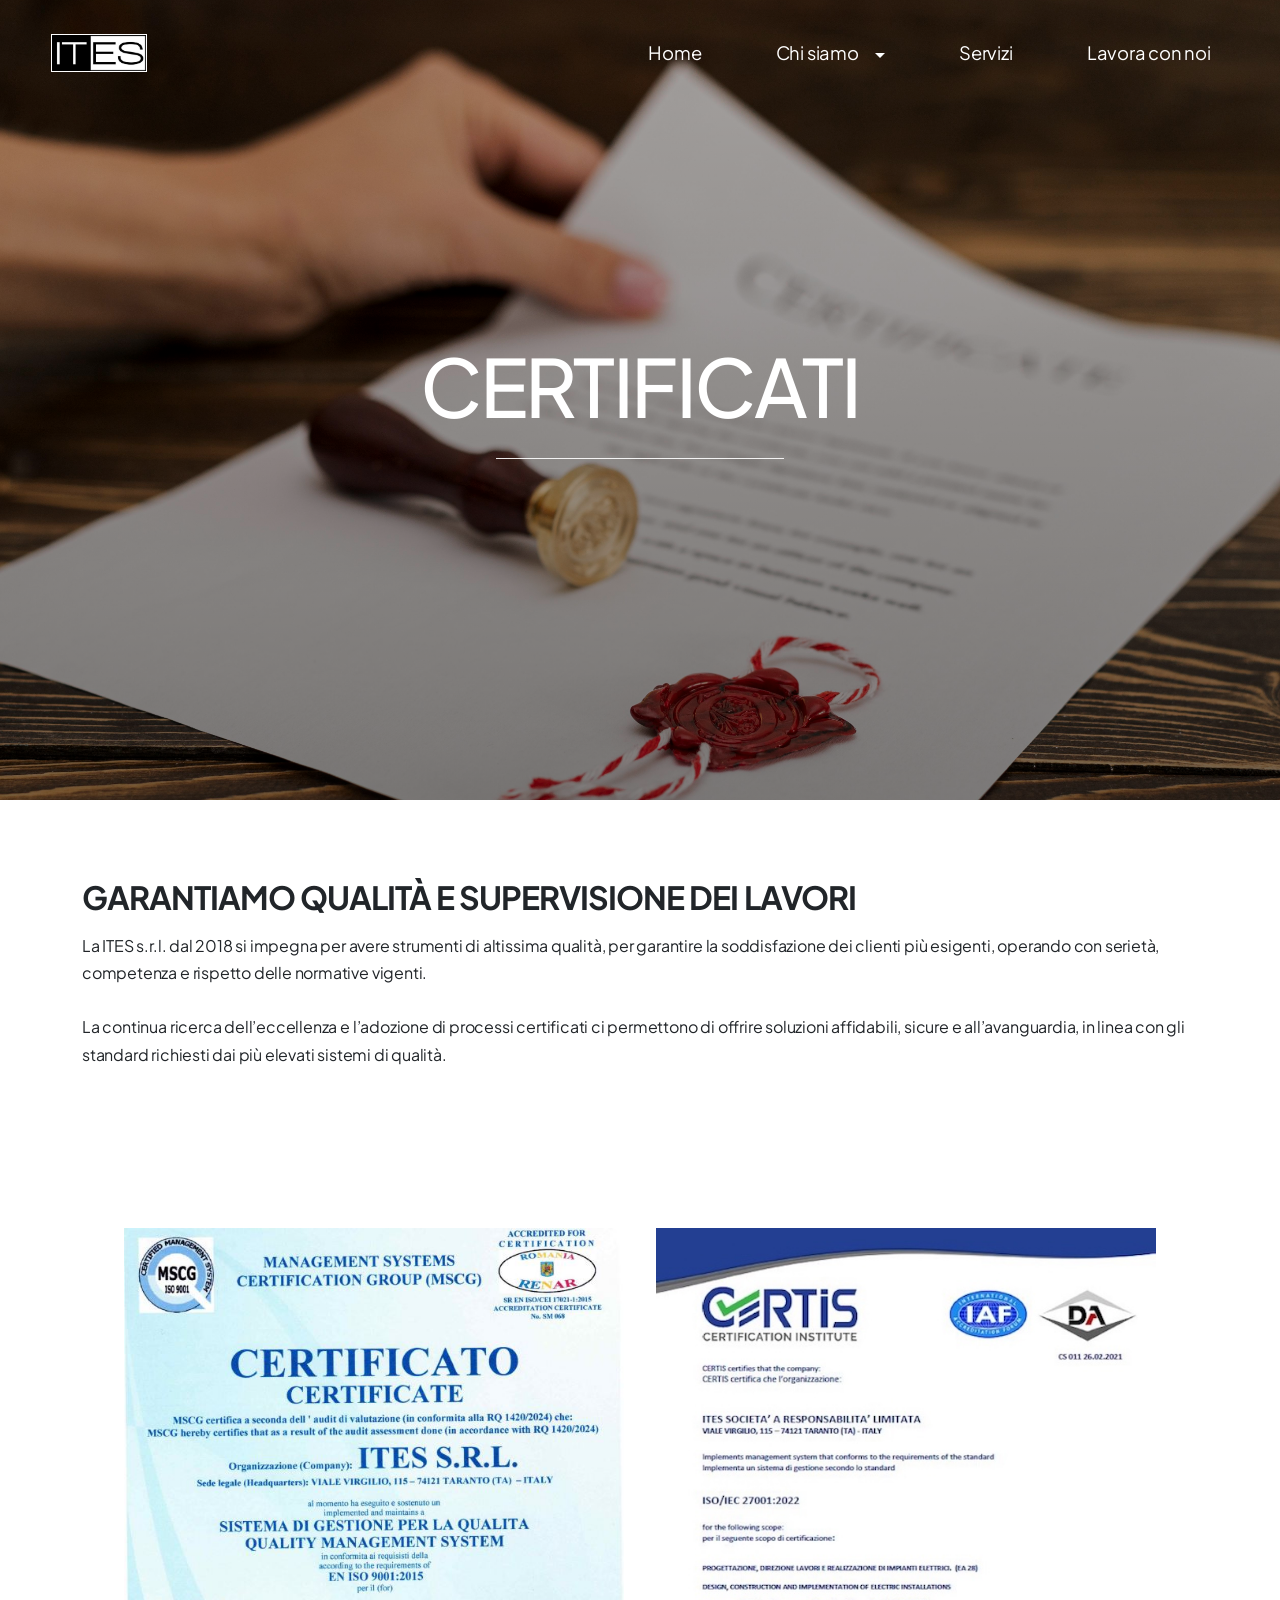
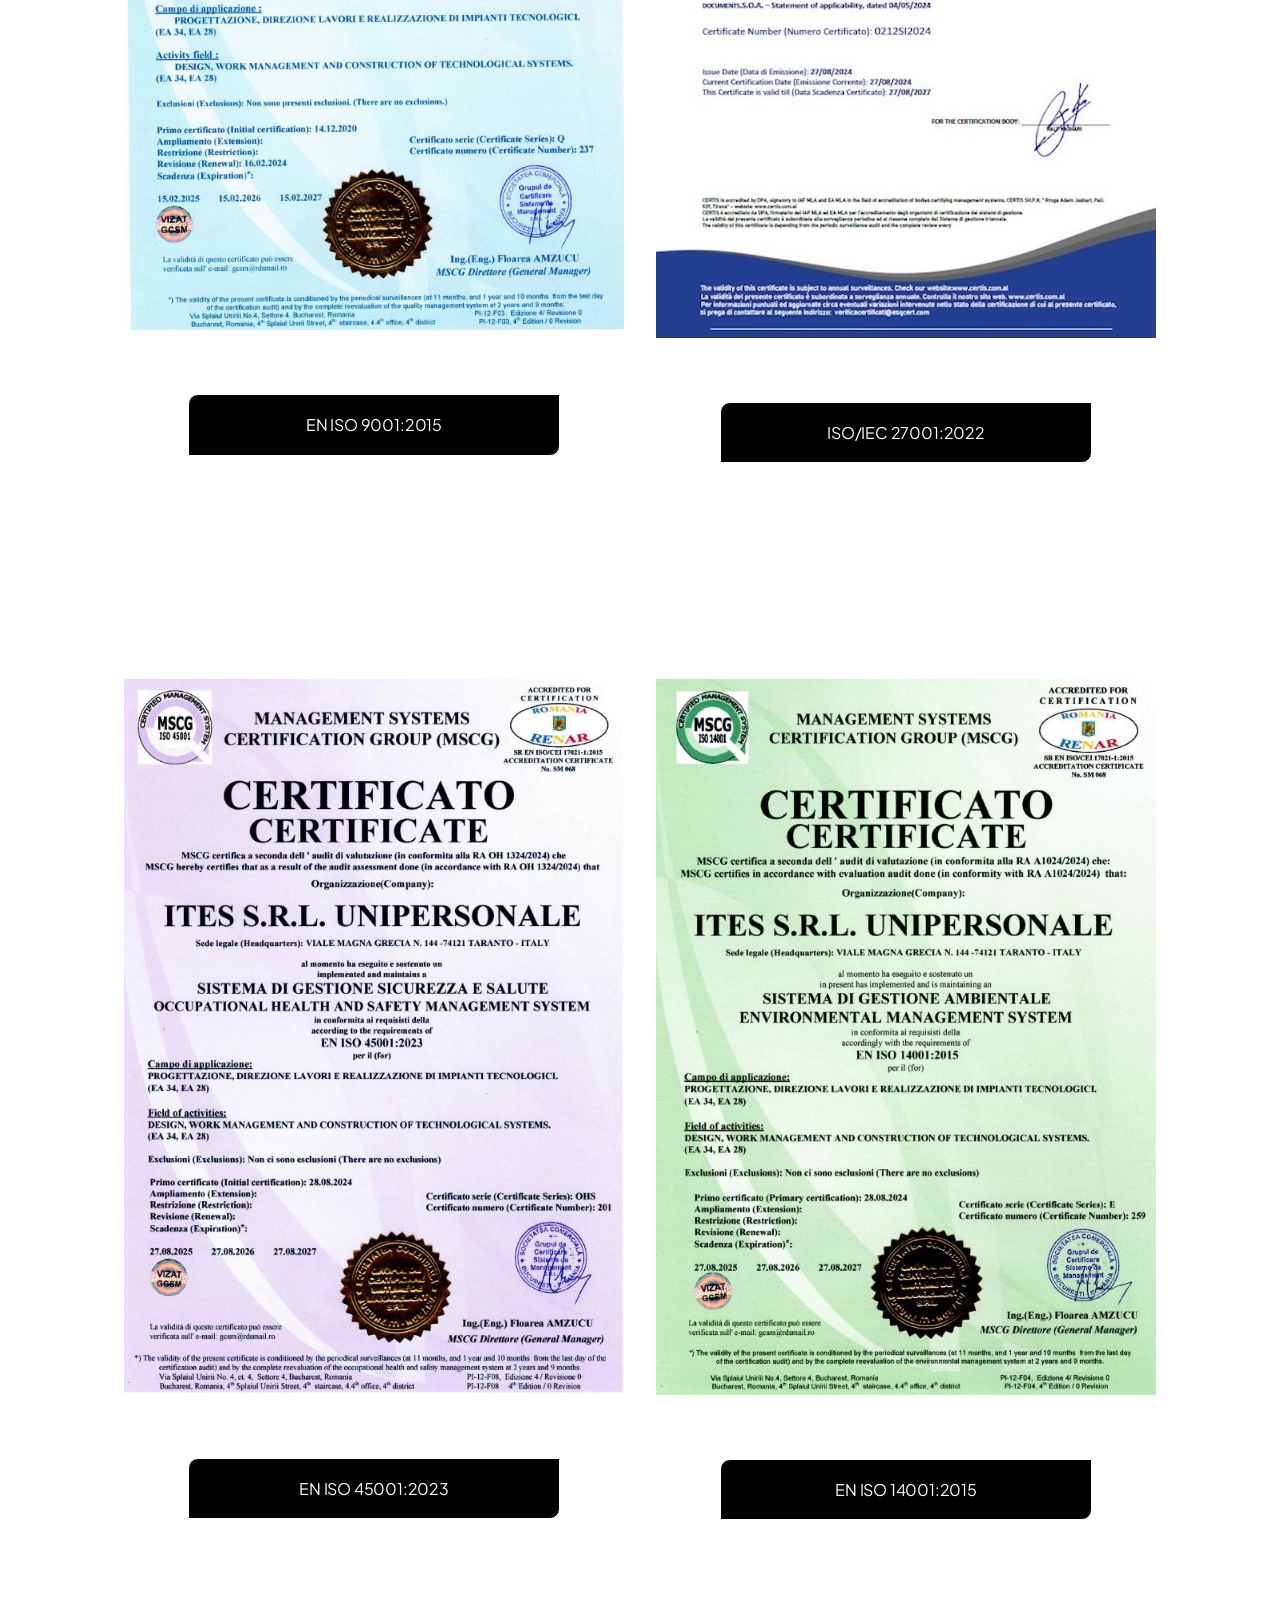
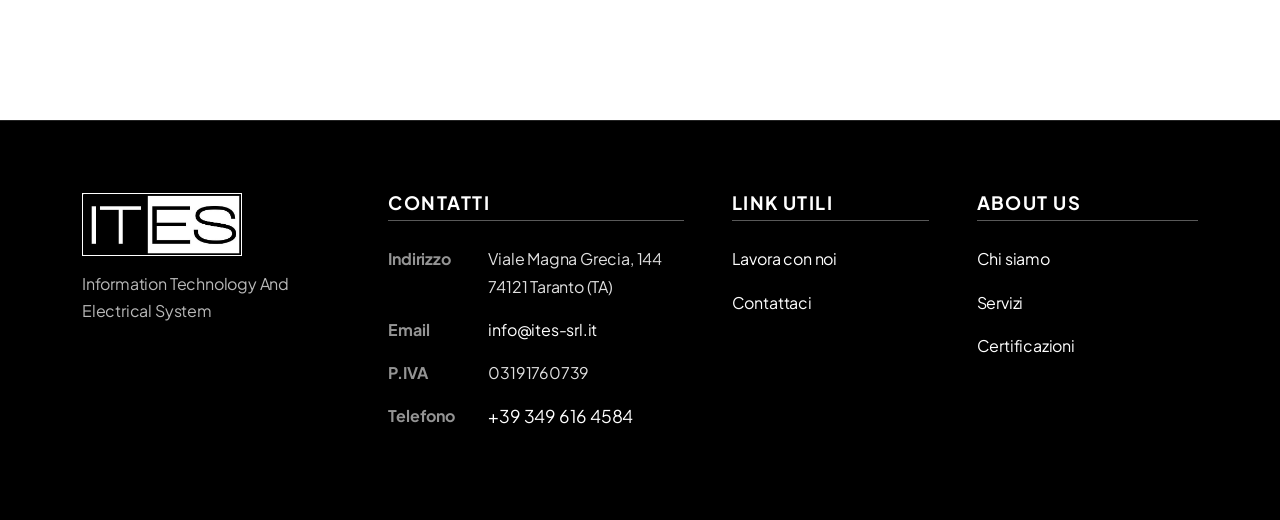
==== commit fc89b413: "styling navbar" ====
--- a/html/certificazioni.html
+++ b/html/certificazioni.html
@@ -133,14 +133,14 @@
 
       <div class="site-footer__section">
         <h5 class="site-footer__title">Contatti</h5>
-        <ul class="site-footer__list list-unstyled">
-          <li><span class="site-footer__label">Indirizzo</span> Viale Magna Grecia, 144 - 74121 Taranto (TA)</li>
-          <li><span class="site-footer__label">Email</span> <a href="mailto:info@ites-srl.it"
-              class="footer-link">info@ites-srl.it</a></li>
-          <li><span class="site-footer__label">P.IVA</span> 03191760739</li>
-          <li><span class="site-footer__label">Telefono</span> <a href="tel:+393496164584"
-              class="site-footer__phone footer-link">+39 349 616 4584</a></li>
-        </ul>
+        <ul class="site-footer__list site-footer__contacts list-unstyled">
+          <li><span class="site-footer__label">Indirizzo</span><span class="site-footer__value site-footer__value--address">Viale Magna Grecia, 144<br />74121 Taranto (TA)</span></li>
+          <li><span class="site-footer__label">Email</span> <a href="mailto:info@ites-srl.it"
+              class="site-footer__value footer-link">info@ites-srl.it</a></li>
+          <li><span class="site-footer__label">P.IVA</span><span class="site-footer__value">03191760739</span></li>
+          <li><span class="site-footer__label">Telefono</span> <a href="tel:+393496164584"
+              class="site-footer__value site-footer__phone footer-link">+39 349 616 4584</a></li>
+        </ul>
       </div>
 
       <div class="site-footer__section">
--- a/css/style.css
+++ b/css/style.css
@@ -302,6 +302,13 @@
   margin: 0;
 }
 
+.site-footer__contacts li {
+  display: grid;
+  grid-template-columns: 5.5rem minmax(0, 1fr);
+  gap: 0.35rem 0.75rem;
+  align-items: start;
+}
+
 .site-footer__list li {
   margin-bottom: 1rem;
   line-height: 1.7;
@@ -309,17 +316,36 @@
 }
 
 .site-footer__label {
-  display: inline-block;
-  min-width: 5.5rem;
-  margin-right: 0.35rem;
+  display: block;
+  min-width: 0;
+  margin-right: 0;
   font-weight: 700;
   color: rgba(255, 255, 255, 0.58);
+}
+
+.site-footer__value {
+  display: block;
+  min-width: 0;
+}
+
+.site-footer__value--address {
+  max-width: 16rem;
 }
 
 .site-footer__phone {
   display: inline-block;
   font-size: 1.1rem;
   font-weight: 700;
+}
+
+.site-footer__divider {
+  width: 100%;
+  margin-top: 2.75rem;
+}
+
+.site-footer__divider-separator {
+  width: min(100%, 78rem);
+  background-color: rgba(255, 255, 255, 0.32);
 }
 
 .cookie-banner {
@@ -1081,6 +1107,7 @@
 .titolo-pagina-chiSiamo {
   position: relative;
   overflow: hidden;
+  --mobile-parallax-offset: 0px;
   display: flex;
   align-items: center;
   justify-content: center;
@@ -1257,6 +1284,7 @@
 .valori {
   position: relative;
   overflow: hidden;
+  --mobile-parallax-offset: 0px;
   margin-top: 2rem !important;
   padding: 7rem 2rem;
   background-image: url("../res/chi-siamo/FotoStazioneElettrica.jpg");
@@ -1389,6 +1417,7 @@
 .titolo-pagina-servizi {
   position: relative;
   overflow: hidden;
+  --mobile-parallax-offset: 0px;
   display: flex;
   align-items: center;
   justify-content: center;
@@ -1628,6 +1657,7 @@
 .titolo-pagina-servizi-urbani {
   position: relative;
   overflow: hidden;
+  --mobile-parallax-offset: 0px;
   display: flex;
   align-items: center;
   justify-content: center;
@@ -1812,6 +1842,7 @@
 .titolo-pagina-servizi-sicurezza {
   position: relative;
   overflow: hidden;
+  --mobile-parallax-offset: 0px;
   display: flex;
   align-items: center;
   justify-content: center;
@@ -1933,6 +1964,7 @@
 }
 
 .security-services-benefits {
+  --mobile-parallax-offset: 0px;
   margin: 0 auto 5rem;
   background-image: url(../res/servizi/sicurezza/ImmaginePlanimetria.jpg);
   background-attachment: fixed;
@@ -2006,11 +2038,168 @@
   color: white;
 }
 
+/******************* COMFORT & CLIMA *******************/
+
+.comfort-services-page {
+  padding-inline: 1.5rem;
+}
+
+.comfort-services-intro {
+  max-width: 64rem;
+  margin: 0 auto;
+  padding: 6rem 0 4rem;
+}
+
+.comfort-services-intro__eyebrow,
+.comfort-services-cta__eyebrow {
+  margin: 0 0 1rem;
+  color: #5f5f5f;
+  font-size: 0.92rem;
+  font-weight: 700;
+  letter-spacing: 0.18em;
+  text-transform: uppercase;
+}
+
+.comfort-services-intro__title,
+.comfort-services-benefits__title,
+.comfort-services-cta__title {
+  margin: 0 auto;
+  color: black;
+  font-size: clamp(2.2rem, 2.2vw + 1.2rem, 4rem);
+  font-weight: 700;
+  line-height: 1.12;
+}
+
+.comfort-services-intro__title {
+  max-width: 16ch;
+}
+
+.comfort-services-intro__text,
+.comfort-services-cta__text {
+  max-width: 60ch;
+  margin: 1.8rem auto 0;
+  color: #444444;
+  font-size: 1.08rem;
+  line-height: 1.9;
+}
+
+.comfort-services-grid {
+  display: grid;
+  grid-template-columns: repeat(3, minmax(0, 1fr));
+  gap: 1.6rem;
+  margin: 0 auto 5rem;
+}
+
+.comfort-service-card,
+.comfort-benefit-card {
+  height: 100%;
+  border: 1px solid #dddddd;
+  background-color: #fbfbfb;
+}
+
+.comfort-service-card {
+  padding: 2.2rem 2rem;
+  text-align: left;
+  box-shadow: 0 16px 36px rgba(0, 0, 0, 0.06);
+}
+
+.comfort-service-card__icon {
+  display: inline-flex;
+  align-items: center;
+  justify-content: center;
+  width: 4rem;
+  height: 4rem;
+  margin-bottom: 1.3rem;
+  border-radius: 999px;
+  background: linear-gradient(180deg, #000000 0%, #252525 100%);
+  color: white;
+  font-size: 1.8rem;
+  user-select: none;
+}
+
+.comfort-service-card__title,
+.comfort-benefit-card__title {
+  margin: 0;
+  color: #0f274f;
+  font-size: 1.55rem;
+  font-weight: 700;
+  line-height: 1.2;
+}
+
+.comfort-service-card__text,
+.comfort-benefit-card__text {
+  margin: 1rem 0 0;
+  color: #4f4f4f;
+  line-height: 1.8;
+}
+
+.comfort-services-benefits {
+  margin: 0 auto 5rem;
+  padding: 3.5rem 2rem;
+}
+
+.comfort-services-benefits__intro {
+  max-width: 54rem;
+  margin: 0 auto 2.5rem;
+}
+
+.comfort-services-benefits__title {
+  max-width: 16ch;
+}
+
+.comfort-services-benefits__list {
+  display: grid;
+  grid-template-columns: repeat(2, minmax(0, 1fr));
+  gap: 1.4rem;
+}
+
+.comfort-benefit-card {
+  padding: 1.9rem 1.75rem;
+}
+
+.comfort-benefit-card__number {
+  display: inline-block;
+  margin-bottom: 1rem;
+  color: #8a8a8a;
+  font-size: 0.95rem;
+  font-weight: 700;
+  letter-spacing: 0.14em;
+}
+
+.comfort-services-cta {
+  margin: 0 auto 5rem;
+  padding: 3.5rem 2rem;
+  border: 1px solid #d8d8d8;
+  background:
+    radial-gradient(circle at bottom right, rgba(0, 0, 0, 0.06) 0, rgba(0, 0, 0, 0) 34%),
+    linear-gradient(135deg, #ffffff 0%, #f2f2f2 100%);
+  box-shadow: 0 20px 45px rgba(0, 0, 0, 0.08);
+}
+
+.comfort-services-cta__title {
+  max-width: 16ch;
+}
+
+.comfort-services-cta__actions {
+  margin-bottom: 0;
+}
+
+.comfort-services-cta__secondary {
+  background-color: white;
+  color: black;
+}
+
+.comfort-services-cta__secondary:hover {
+  background-color: black;
+  color: white;
+}
+
 /******************* IMPIANTI ELETTRICI *******************/
 
 .titolo-pagina-impianti-elettrici {
   position: relative;
   overflow: hidden;
+  --mobile-parallax-offset: 0px;
   display: flex;
   align-items: center;
   justify-content: center;
@@ -2195,6 +2384,7 @@
 .titolo-paginaCertificazioni {
   position: relative;
   overflow: hidden;
+  --mobile-parallax-offset: 0px;
   display: flex;
   align-items: center;
   justify-content: center;
@@ -2292,6 +2482,7 @@
 .titolo-paginaLavoraConNoi {
   position: relative;
   overflow: hidden;
+  --mobile-parallax-offset: 0px;
   display: flex;
   align-items: center;
   justify-content: center;
@@ -2624,7 +2815,7 @@
 @supports (-webkit-touch-callout: none) {
   .titolo-paginaLavoraConNoi {
     background-attachment: scroll;
-    background-position: center top;
+    background-position: center calc(50% + var(--mobile-parallax-offset));
   }
 }
 
@@ -2655,6 +2846,7 @@
 .titolo-paginaContatti {
   position: relative;
   overflow: hidden;
+  --mobile-parallax-offset: 0px;
   display: flex;
   align-items: center;
   justify-content: center;
@@ -2820,6 +3012,8 @@
 .urban-services-benefits__list,
 .security-services-grid,
 .security-services-benefits__list,
+.comfort-services-grid,
+.comfort-services-benefits__list,
 .electrical-services-grid,
 .electrical-services-benefits__list,
 .contact-showcase__grid,
@@ -2894,7 +3088,8 @@
   .valori,
   .security-services-benefits {
     background-attachment: scroll;
-    background-position: center top;
+    background-position: center calc(50% + var(--mobile-parallax-offset));
+    transition: background-position 0.08s linear;
   }
 }
 
@@ -2994,6 +3189,7 @@
   .services-showcase__grid,
   .urban-services-benefits__list,
   .security-services-benefits__list,
+  .comfort-services-benefits__list,
   .electrical-services-benefits__list,
   .job-openings {
     grid-template-columns: repeat(2, minmax(0, 1fr));
@@ -3001,6 +3197,7 @@
 
   .urban-services-grid,
   .security-services-grid,
+  .comfort-services-grid,
   .electrical-services-grid {
     grid-template-columns: repeat(2, minmax(0, 1fr));
   }
@@ -3113,6 +3310,7 @@
   .services-page-main,
   .urban-services-page,
   .security-services-page,
+  .comfort-services-page,
   .electrical-services-page,
   .contact-page-main {
     padding-left: 1.25rem;
@@ -3132,6 +3330,8 @@
   .urban-services-cta__text,
   .security-services-intro__text,
   .security-services-cta__text,
+  .comfort-services-intro__text,
+  .comfort-services-cta__text,
   .electrical-services-intro__text,
   .electrical-services-cta__text {
     font-size: 1rem;
@@ -3179,6 +3379,8 @@
   .urban-services-benefits__list,
   .security-services-grid,
   .security-services-benefits__list,
+  .comfort-services-grid,
+  .comfort-services-benefits__list,
   .electrical-services-grid,
   .electrical-services-benefits__list,
   .contact-showcase__grid,
@@ -3193,6 +3395,9 @@
   .security-service-card,
   .security-benefit-card,
   .security-services-cta,
+  .comfort-service-card,
+  .comfort-benefit-card,
+  .comfort-services-cta,
   .electrical-service-card,
   .electrical-benefit-card,
   .electrical-services-cta,
@@ -3241,6 +3446,7 @@
   .brochure,
   .urban-services-cta,
   .security-services-cta,
+  .comfort-services-cta,
   .electrical-services-cta,
   .application-form-wrapper {
     padding: 2rem 1.35rem;
@@ -3423,6 +3629,7 @@
   .services-page-main,
   .urban-services-page,
   .security-services-page,
+  .comfort-services-page,
   .electrical-services-page,
   .contact-page-main,
   .container {
@@ -3449,6 +3656,8 @@
   .urban-services-cta__text,
   .security-services-intro__text,
   .security-services-cta__text,
+  .comfort-services-intro__text,
+  .comfort-services-cta__text,
   .electrical-services-intro__text,
   .electrical-services-cta__text,
   .contact-card__text,
@@ -3486,6 +3695,7 @@
   .brochure,
   .urban-services-cta,
   .security-services-cta,
+  .comfort-services-cta,
   .electrical-services-cta,
   .application-form-wrapper {
     padding-left: 1.15rem;
@@ -3498,6 +3708,8 @@
   .urban-services-benefits__list,
   .security-services-grid,
   .security-services-benefits__list,
+  .comfort-services-grid,
+  .comfort-services-benefits__list,
   .electrical-services-grid,
   .electrical-services-benefits__list,
   .contact-showcase__grid,
@@ -3520,6 +3732,7 @@
   .services-showcase__intro,
   .urban-services-benefits__intro,
   .security-services-benefits__intro,
+  .comfort-services-benefits__intro,
   .electrical-services-benefits__intro,
   .contact-showcase__intro {
     margin-bottom: 2.5rem;
@@ -3530,6 +3743,8 @@
   .urban-benefit-card,
   .security-service-card,
   .security-benefit-card,
+  .comfort-service-card,
+  .comfort-benefit-card,
   .electrical-service-card,
   .electrical-benefit-card,
   .contact-card {
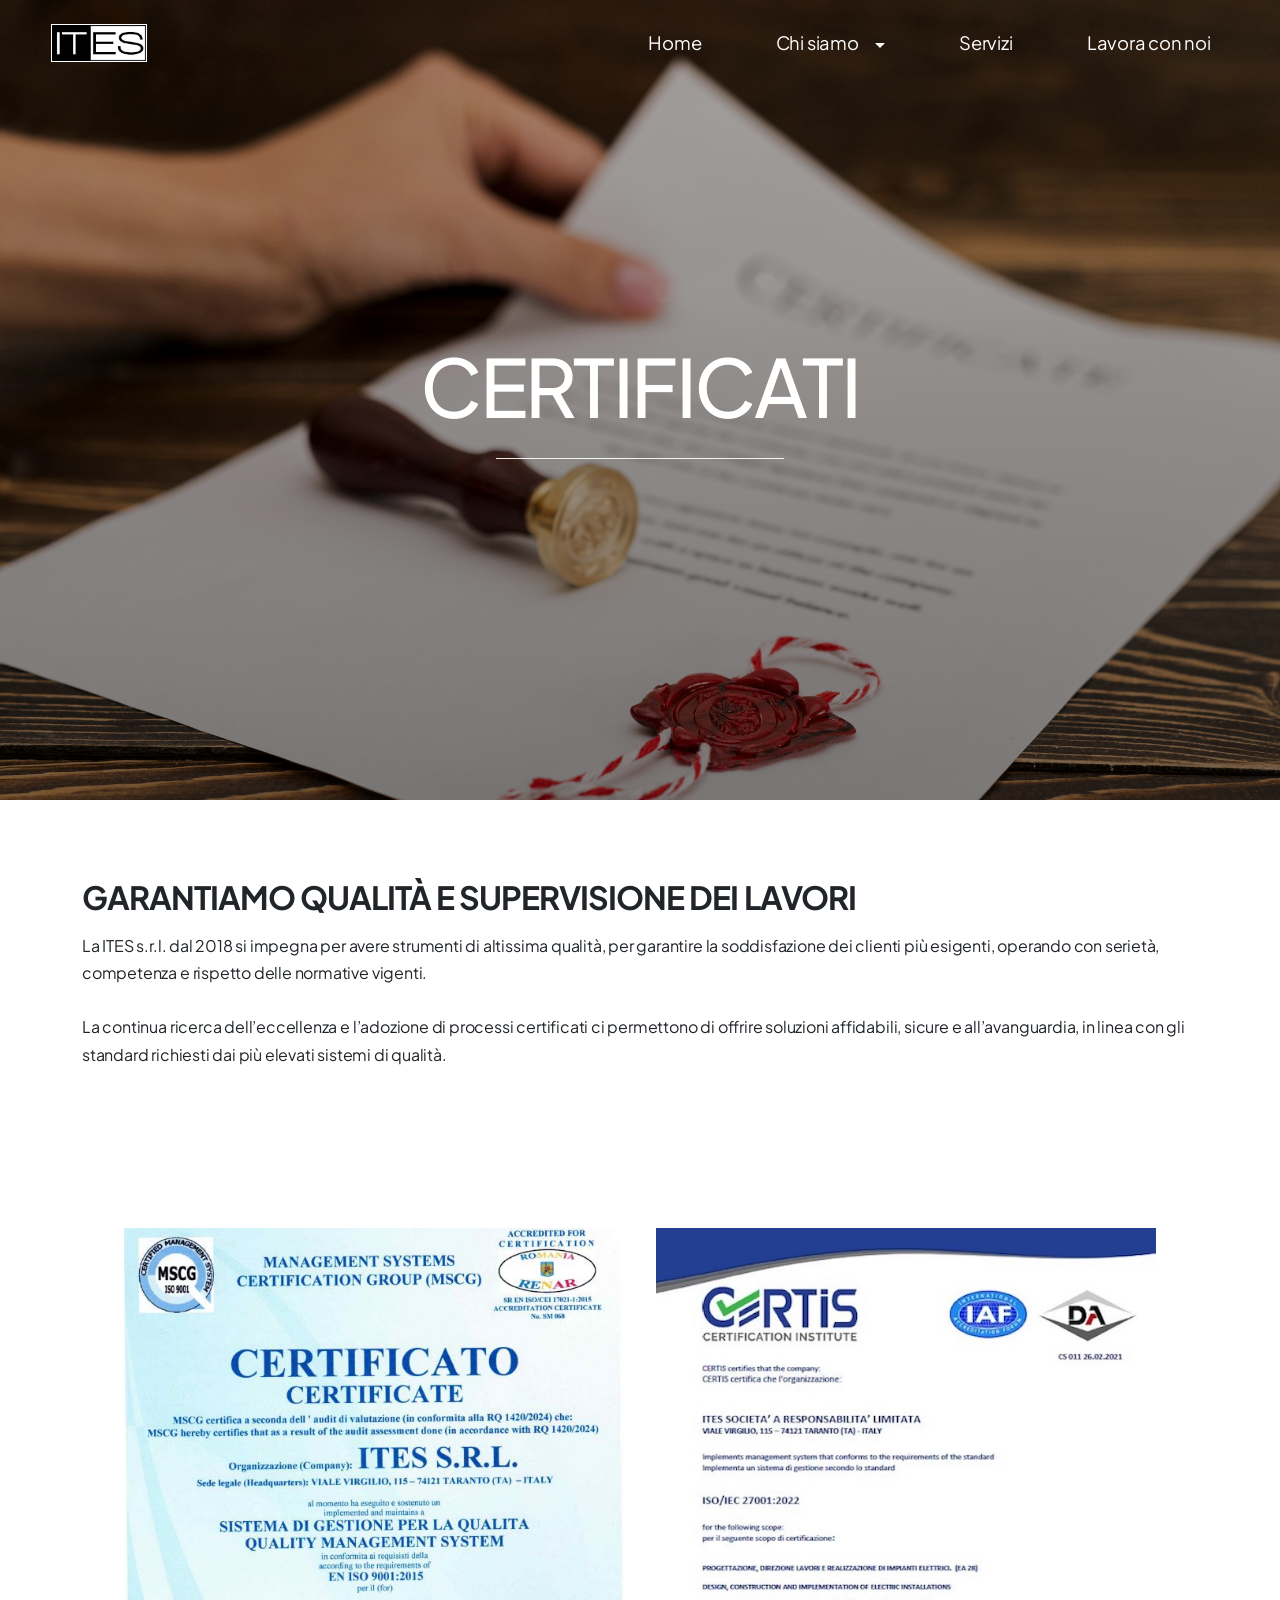
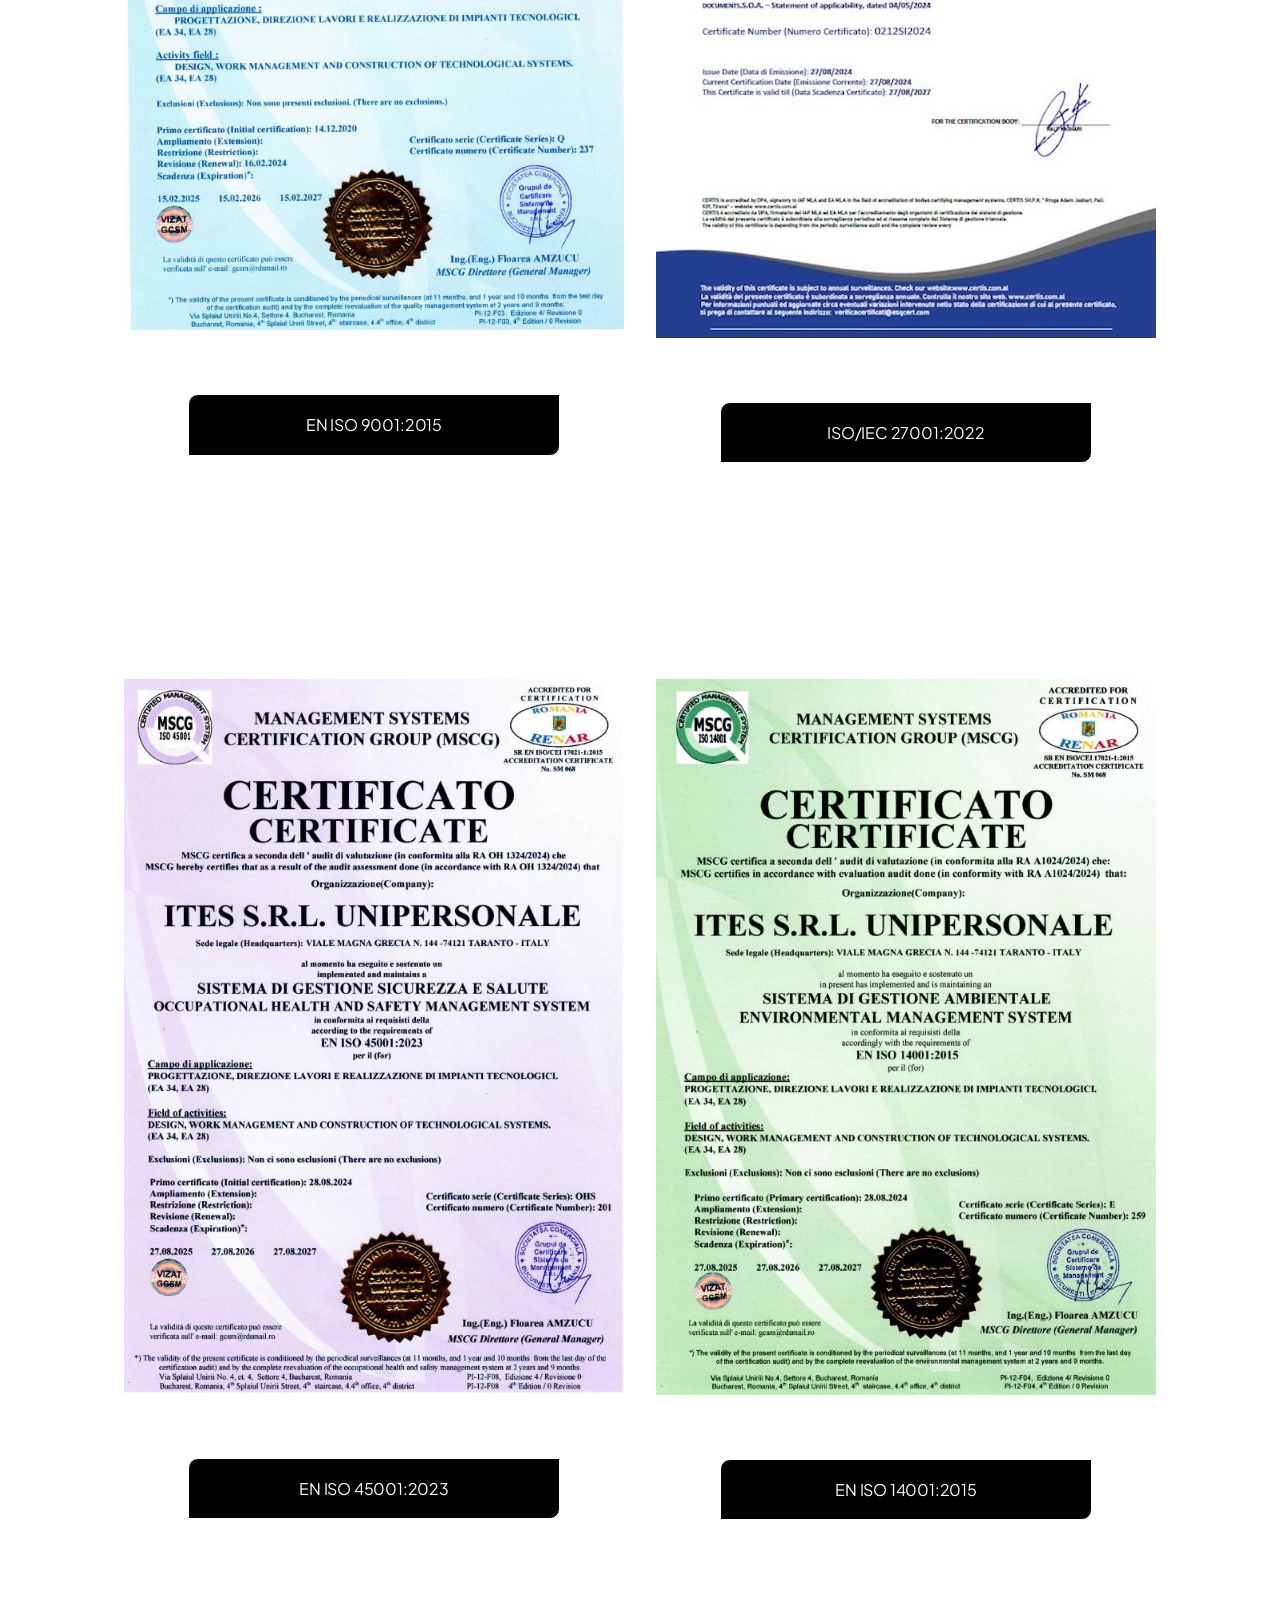
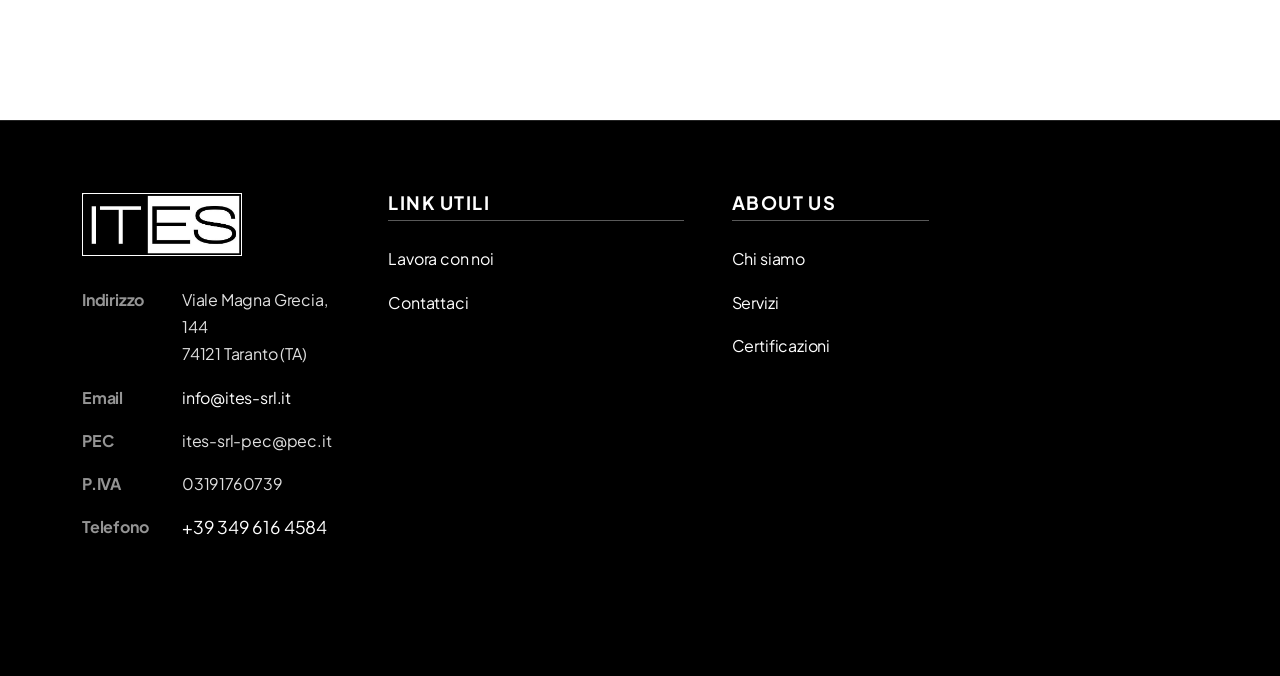
==== commit b85f354d: "inserimento favicon.ico e diminuzione padding navbar" ====
--- a/html/certificazioni.html
+++ b/html/certificazioni.html
@@ -1,49 +1,50 @@
-<!doctype html>
-<html lang="it">
-
-<head>
-  <meta charset="UTF-8" />
-  <meta name="viewport" content="width=device-width, initial-scale=1.0" />
-  <link rel="icon" href="../res/favicon.svg" type="image/svg+xml" class="logoSito" />
-
-  <title>Certificazioni</title>
-
-  <link rel="preconnect" href="https://fonts.googleapis.com" />
-  <link rel="preconnect" href="https://fonts.gstatic.com" crossorigin />
+<!doctype html>
+<html lang="it">
+
+<head>
+  <meta charset="UTF-8" />
+  <meta name="viewport" content="width=device-width, initial-scale=1.0" />
+  <link rel="icon" href="/favicon.ico" sizes="any" />
+  <link rel="icon" href="../res/favicon.svg" type="image/svg+xml" class="logoSito" />
+
+  <title>Certificazioni</title>
+
+  <link rel="preconnect" href="https://fonts.googleapis.com" />
+  <link rel="preconnect" href="https://fonts.gstatic.com" crossorigin />
   <link href="https://fonts.googleapis.com/css2?family=Plus+Jakarta+Sans:wght@300;400;500;600;700;800&display=swap"
     rel="stylesheet" />
-  <link href="https://cdn.jsdelivr.net/npm/bootstrap@5.3.3/dist/css/bootstrap.min.css" rel="stylesheet"
-    integrity="sha384-QWTKZyjpPEjISv5WaRU9OFeRpok6YctnYmDr5pNlyT2bRjXh0JMhjY6hW+ALEwIH" crossorigin="anonymous" />
-  <link rel="stylesheet" href="../css/style.css" />
-  <link rel="stylesheet" href="../css/certificazioni.css" />
-</head>
-
-<body>
-  <nav class="navbar sticky-top bg-body-tertiary navbar-expand-lg navbar-light" id="siteNavbar">
-    <div class="container-fluid">
-      <a class="navbar-brand d-flex align-items-center" href="../index.html">
-        <img src="../res/Brend Logo.jpg" alt="Logo ITES" id="logoBrand" class="img-fluid" style="max-height: 50px" />
-      </a>
-
-      <button class="navbar-toggler custom-toggler" type="button" data-bs-toggle="offcanvas"
-        data-bs-target="#navbarNavDropdown" aria-controls="navbarNavDropdown" aria-expanded="false"
-        aria-label="Toggle navigation">
-        <span class="custom-toggler-line"></span>
-        <span class="custom-toggler-line"></span>
-        <span class="custom-toggler-line"></span>
-      </button>
-
-      <div class="offcanvas offcanvas-lg offcanvas-end" tabindex="-1" id="navbarNavDropdown"
-        aria-labelledby="navbarNavDropdownLabel">
-        <div class="offcanvas-header d-lg-none">
-          <img src="/res/Brend Logo.jpg" alt="Logo ITES" id="logoBrand" class="img-fluid" style="max-height: 50px" />
-          <button type="button" class="btn-close" data-bs-dismiss="offcanvas" aria-label="Close"></button>
-        </div>
-        <div class="offcanvas-body">
-          <ul class="navbar-nav ms-auto">
-            <li class="nav-item">
-              <a class="nav-link" aria-current="page" href="../index.html">Home</a>
-            </li>
+  <link href="https://cdn.jsdelivr.net/npm/bootstrap@5.3.3/dist/css/bootstrap.min.css" rel="stylesheet"
+    integrity="sha384-QWTKZyjpPEjISv5WaRU9OFeRpok6YctnYmDr5pNlyT2bRjXh0JMhjY6hW+ALEwIH" crossorigin="anonymous" />
+  <link rel="stylesheet" href="../css/style.css" />
+  <link rel="stylesheet" href="../css/certificazioni.css" />
+</head>
+
+<body>
+  <nav class="navbar sticky-top bg-body-tertiary navbar-expand-lg navbar-light" id="siteNavbar">
+    <div class="container-fluid">
+      <a class="navbar-brand d-flex align-items-center" href="../index.html">
+        <img src="../res/Brend Logo.jpg" alt="Logo ITES" id="logoBrand" class="img-fluid" style="max-height: 50px" />
+      </a>
+
+      <button class="navbar-toggler custom-toggler" type="button" data-bs-toggle="offcanvas"
+        data-bs-target="#navbarNavDropdown" aria-controls="navbarNavDropdown" aria-expanded="false"
+        aria-label="Toggle navigation">
+        <span class="custom-toggler-line"></span>
+        <span class="custom-toggler-line"></span>
+        <span class="custom-toggler-line"></span>
+      </button>
+
+      <div class="offcanvas offcanvas-lg offcanvas-end" tabindex="-1" id="navbarNavDropdown"
+        aria-labelledby="navbarNavDropdownLabel">
+        <div class="offcanvas-header d-lg-none">
+          <img src="/res/Brend Logo.jpg" alt="Logo ITES" id="logoBrand" class="img-fluid" style="max-height: 50px" />
+          <button type="button" class="btn-close" data-bs-dismiss="offcanvas" aria-label="Close"></button>
+        </div>
+        <div class="offcanvas-body">
+          <ul class="navbar-nav ms-auto">
+            <li class="nav-item">
+              <a class="nav-link" aria-current="page" href="../index.html">Home</a>
+            </li>
             <li class="nav-item dropdown nav-item-dropdown-link">
               <a class="nav-link" href="../html/chi-siamo.html">Chi siamo</a>
               <button class="nav-link dropdown-toggle dropdown-toggle-split" type="button" data-bs-toggle="dropdown"
@@ -59,90 +60,87 @@
             <li class="nav-item">
               <a class="nav-link" href="../html/lavora-con-noi.html">Lavora con noi</a>
             </li>
-          </ul>
-        </div>
-      </div>
-    </div>
-  </nav>
-
-  <div class="titolo-paginaCertificazioni row align-items-center">
-    <div class="col">
+          </ul>
+        </div>
+      </div>
+    </div>
+  </nav>
+
+  <div class="titolo-paginaCertificazioni row align-items-center">
+    <div class="col">
       <h1 class="titolo-principale about-title-main text-center">
-        CERTIFICATI
-      </h1>
-      <span class="elementor-divider-separatorTitoloChiSiamo"></span>
-    </div>
-  </div>
-
-  <div class="container">
-    <div class="paragrafo row" style="padding-top: 5rem">
-      <h2 style="margin-bottom: 1rem">
-        GARANTIAMO QUALITÀ E SUPERVISIONE DEI LAVORI
-      </h2>
-
-      <p>
-        La ITES s.r.l. dal 2018 si impegna per avere strumenti di altissima
-        qualità, per garantire la soddisfazione dei clienti più esigenti,
-        operando con serietà, competenza e rispetto delle normative vigenti.
-        <br /><br />
-        La continua ricerca dell’eccellenza e l’adozione di processi
-        certificati ci permettono di offrire soluzioni affidabili, sicure e
-        all’avanguardia, in linea con gli standard richiesti dai più elevati
-        sistemi di qualità.
-      </p>
-    </div>
-  </div>
-
-  <!-- SECONDO LIVELLO - CERTIFICAZIONI -->
-  <div class="certificazioni">
-    <div class="containerCertificazioni row">
-      <div class="certificazione col-lg-6 mt-3">
-        <img src="../res/certificazioni/9001.JPG" alt="..." class="certificazionePNG" />
-
-        <p class="nome-certificato text-center p-3">EN ISO 9001:2015</p>
-      </div>
-
-      <div class="certificazione col-lg-6 mt-3">
-        <img src="../res/certificazioni/27001.JPG" alt="..." class="certificazionePNG" />
-
-        <p class="nome-certificato text-center p-3">ISO/IEC 27001:2022</p>
-      </div>
-    </div>
-
-    <div class="containerCertificazioni row">
-      <div class="certificazione col-lg-6 mt-3">
-        <img src="../res/certificazioni/45001.JPG" alt="..." class="certificazionePNG" />
-
-        <p class="nome-certificato text-center p-3">EN ISO 45001:2023</p>
-      </div>
-
-      <div class="certificazione col-lg-6 mt-3">
-        <img src="../res/certificazioni/14001.JPG" alt="..." class="certificazionePNG" />
-
-        <p class="nome-certificato text-center p-3">EN ISO 14001:2015</p>
-      </div>
-    </div>
-  </div>
-
-  <footer class="site-footer">
+        CERTIFICATI
+      </h1>
+      <span class="elementor-divider-separatorTitoloChiSiamo"></span>
+    </div>
+  </div>
+
+  <div class="container">
+    <div class="paragrafo row" style="padding-top: 5rem">
+      <h2 style="margin-bottom: 1rem">
+        GARANTIAMO QUALITÀ E SUPERVISIONE DEI LAVORI
+      </h2>
+
+      <p>
+        La ITES s.r.l. dal 2018 si impegna per avere strumenti di altissima
+        qualità, per garantire la soddisfazione dei clienti più esigenti,
+        operando con serietà, competenza e rispetto delle normative vigenti.
+        <br /><br />
+        La continua ricerca dell’eccellenza e l’adozione di processi
+        certificati ci permettono di offrire soluzioni affidabili, sicure e
+        all’avanguardia, in linea con gli standard richiesti dai più elevati
+        sistemi di qualità.
+      </p>
+    </div>
+  </div>
+
+  <!-- SECONDO LIVELLO - CERTIFICAZIONI -->
+  <div class="certificazioni">
+    <div class="containerCertificazioni row">
+      <div class="certificazione col-lg-6 mt-3">
+        <img src="../res/certificazioni/9001.JPG" alt="..." class="certificazionePNG" />
+
+        <p class="nome-certificato text-center p-3">EN ISO 9001:2015</p>
+      </div>
+
+      <div class="certificazione col-lg-6 mt-3">
+        <img src="../res/certificazioni/27001.JPG" alt="..." class="certificazionePNG" />
+
+        <p class="nome-certificato text-center p-3">ISO/IEC 27001:2022</p>
+      </div>
+    </div>
+
+    <div class="containerCertificazioni row">
+      <div class="certificazione col-lg-6 mt-3">
+        <img src="../res/certificazioni/45001.JPG" alt="..." class="certificazionePNG" />
+
+        <p class="nome-certificato text-center p-3">EN ISO 45001:2023</p>
+      </div>
+
+      <div class="certificazione col-lg-6 mt-3">
+        <img src="../res/certificazioni/14001.JPG" alt="..." class="certificazionePNG" />
+
+        <p class="nome-certificato text-center p-3">EN ISO 14001:2015</p>
+      </div>
+    </div>
+  </div>
+
+  <footer class="site-footer site-footer--home">
     <div class="container site-footer__inner">
       <div class="site-footer__brand">
         <img src="../res/Brend Logo.jpg" alt="Logo ITES" class="site-footer__logo-image" />
-        <p class="site-footer__tagline">Information Technology And Electrical System</p>
-      </div>
-
-      <div class="site-footer__section">
-        <h5 class="site-footer__title">Contatti</h5>
-        <ul class="site-footer__list site-footer__contacts list-unstyled">
-          <li><span class="site-footer__label">Indirizzo</span><span class="site-footer__value site-footer__value--address">Viale Magna Grecia, 144<br />74121 Taranto (TA)</span></li>
-          <li><span class="site-footer__label">Email</span> <a href="mailto:info@ites-srl.it"
+
+        <ul class="site-footer__list site-footer__contacts list-unstyled pt-3">
+          <li><span class="site-footer__label">Indirizzo</span><span class="site-footer__value site-footer__value--address">Viale Magna Grecia, 144<br/>74121 Taranto (TA)</span></li>
+          <li><span class="site-footer__label">Email</span><a href="mailto:info@ites-srl.it"
               class="site-footer__value footer-link">info@ites-srl.it</a></li>
+          <li><span class="site-footer__label">PEC</span><span class="site-footer__value">ites-srl-pec@pec.it</span></li>
           <li><span class="site-footer__label">P.IVA</span><span class="site-footer__value">03191760739</span></li>
-          <li><span class="site-footer__label">Telefono</span> <a href="tel:+393496164584"
+          <li><span class="site-footer__label">Telefono</span><a href="tel:+393496164584"
               class="site-footer__value site-footer__phone footer-link">+39 349 616 4584</a></li>
         </ul>
-      </div>
-
+      </div>
+
       <div class="site-footer__section">
         <h5 class="site-footer__title">Link Utili</h5>
         <ul class="site-footer__list list-unstyled">
@@ -160,13 +158,16 @@
         </ul>
       </div>
     </div>
+    <div class="elementor-divider site-footer__divider">
+      <span class="elementor-divider-separator site-footer__divider-separator"></span>
+    </div>
   </footer>
-
-  <script src="https://cdn.jsdelivr.net/npm/bootstrap@5.3.3/dist/js/bootstrap.bundle.min.js"
-    integrity="sha384-YvpcrYf0tY3lHB60NNkmXc5s9fDVZLESaAA55NDzOxhy9GkcIdslK1eN7N6jIeHz"
-    crossorigin="anonymous"></script>
-  <script src="../js/script.js"></script>
-  <script src="../js/scriptCertificazioni.js"></script>
-</body>
-
-</html>
+
+  <script src="https://cdn.jsdelivr.net/npm/bootstrap@5.3.3/dist/js/bootstrap.bundle.min.js"
+    integrity="sha384-YvpcrYf0tY3lHB60NNkmXc5s9fDVZLESaAA55NDzOxhy9GkcIdslK1eN7N6jIeHz"
+    crossorigin="anonymous"></script>
+  <script src="../js/script.js"></script>
+  <script src="../js/scriptCertificazioni.js"></script>
+</body>
+
+</html>
--- a/css/style.css
+++ b/css/style.css
@@ -97,7 +97,7 @@
   left: 0;
   width: 100%;
   background-color: transparent !important;
-  padding: 10px 20px;
+  padding: 0px 20px;
   align-items: center;
   transition: background-color 0.25s ease, box-shadow 0.25s ease;
   z-index: 1030;
@@ -3093,6 +3093,25 @@
   }
 }
 
+@media (hover: none) and (pointer: coarse) {
+
+  .titolo-pagina-chiSiamo,
+  .titolo-pagina-servizi,
+  .titolo-pagina-servizi-urbani,
+  .titolo-pagina-servizi-sicurezza,
+  .titolo-pagina-impianti-elettrici,
+  .titolo-paginaCertificazioni,
+  .titolo-paginaLavoraConNoi,
+  .titolo-paginaContatti,
+  .valori,
+  .security-services-benefits {
+    background-attachment: scroll;
+    background-position: center center;
+    transition: none;
+    will-change: auto;
+  }
+}
+
 @media (min-width: 768px) and (max-width: 991.98px) {
   .navbar {
     padding: 0.85rem 1.25rem;
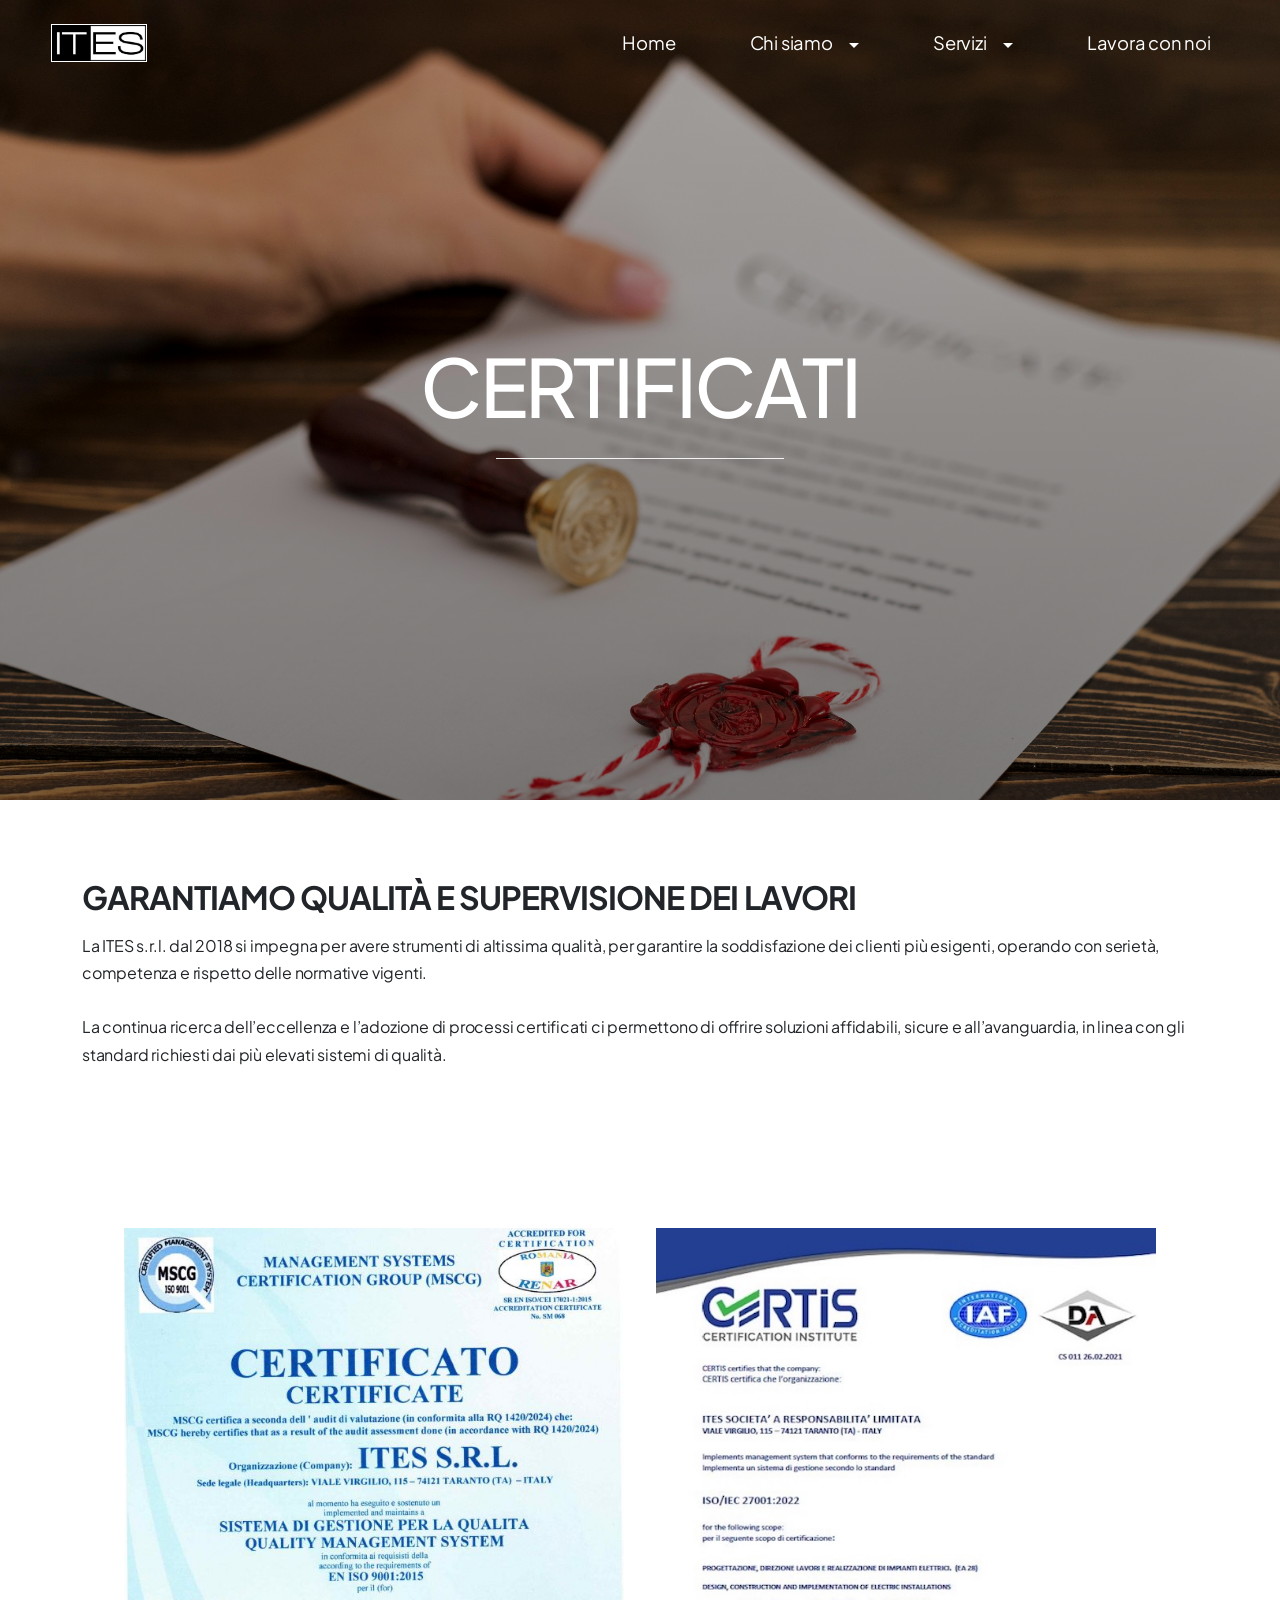
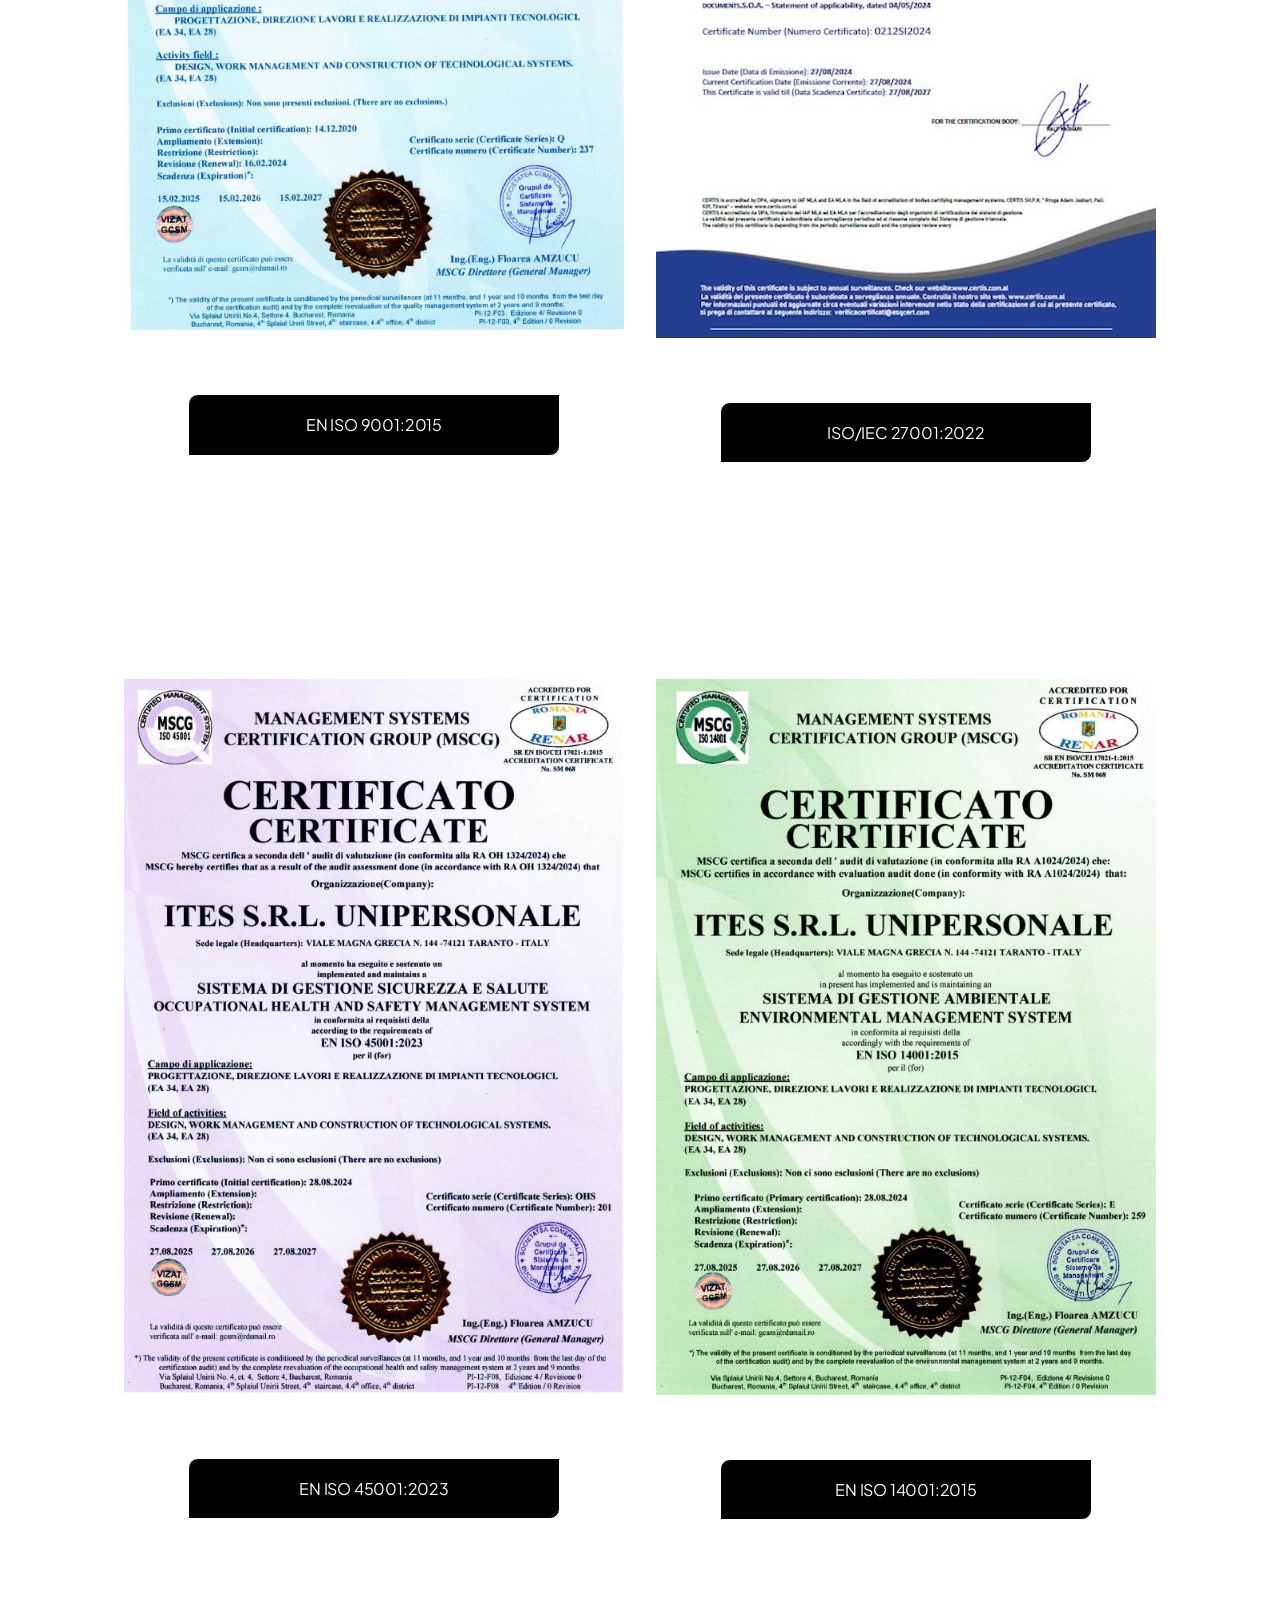
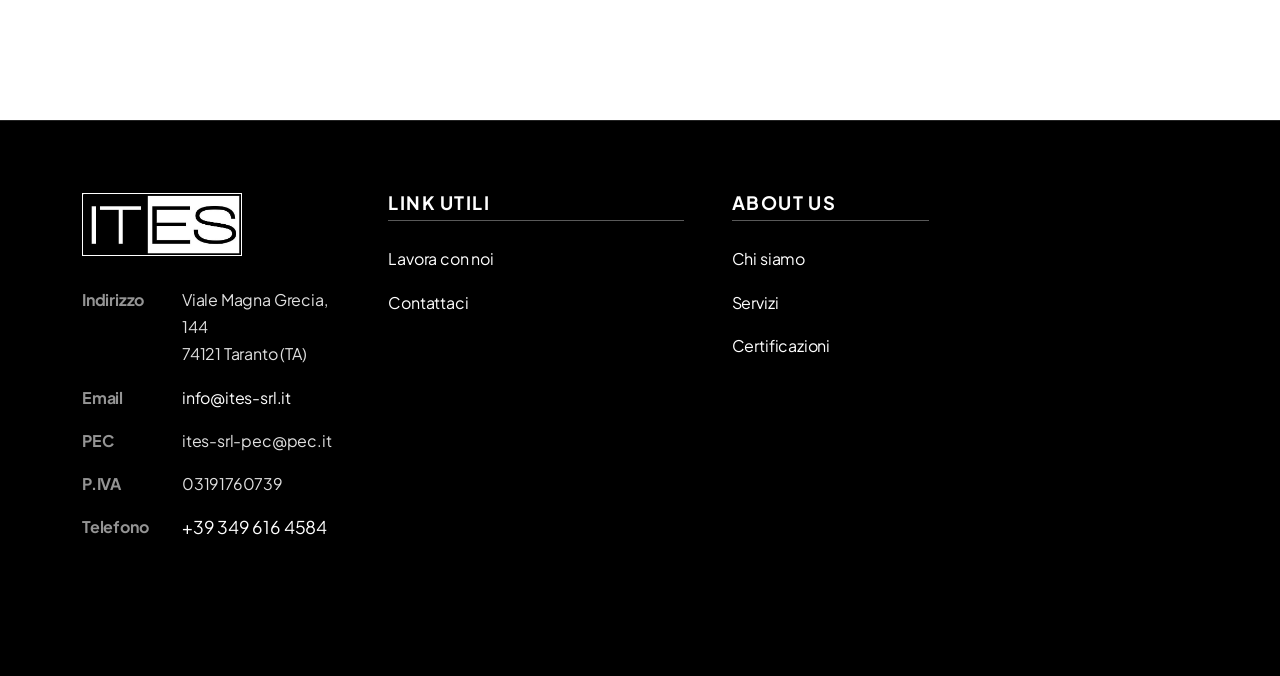
==== commit 858a3ee1: "aggiornamento navbr" ====
--- a/html/certificazioni.html
+++ b/html/certificazioni.html
@@ -37,7 +37,7 @@
       <div class="offcanvas offcanvas-lg offcanvas-end" tabindex="-1" id="navbarNavDropdown"
         aria-labelledby="navbarNavDropdownLabel">
         <div class="offcanvas-header d-lg-none">
-          <img src="/res/Brend Logo.jpg" alt="Logo ITES" id="logoBrand" class="img-fluid" style="max-height: 50px" />
+          <img src="../res/Brend Logo.jpg" alt="Logo ITES" id="logoBrand" class="img-fluid" style="max-height: 50px" />
           <button type="button" class="btn-close" data-bs-dismiss="offcanvas" aria-label="Close"></button>
         </div>
         <div class="offcanvas-body">
@@ -54,8 +54,16 @@
                 <li><a class="dropdown-item" href="../html/certificazioni.html">Certificazioni</a></li>
               </ul>
             </li>
-            <li class="nav-item">
+            <li class="nav-item dropdown nav-item-dropdown-link">
               <a class="nav-link" href="../html/servizi.html">Servizi</a>
+              <button class="nav-link dropdown-toggle dropdown-toggle-split" type="button" data-bs-toggle="dropdown"
+                aria-expanded="false" aria-label="Apri menu Servizi"></button>
+              <ul class="dropdown-menu">
+                <li><a class="dropdown-item" href="../html/servizi/sicurezza.html">Sicurezza</a></li>
+                <li><a class="dropdown-item" href="../html/servizi/urbani.html">Urbani</a></li>
+                <li><a class="dropdown-item" href="../html/servizi/impianti-elettrici.html">Impianti Elettrici</a></li>
+                <li><a class="dropdown-item" href="../html/servizi/comfort.html">Comfort &amp; Clima</a></li>
+              </ul>
             </li>
             <li class="nav-item">
               <a class="nav-link" href="../html/lavora-con-noi.html">Lavora con noi</a>
--- a/css/style.css
+++ b/css/style.css
@@ -105,7 +105,7 @@
 }
 
 .navbar.navbar-scrolled {
-  background-color: rgb(0, 0, 0) !important;
+  background-color: rgba(0, 0, 0, 0.95) !important;
   box-shadow: 0 10px 30px rgba(0, 0, 0, 0.18);
 }
 
@@ -3129,18 +3129,25 @@
     align-items: stretch;
   }
 
+  .offcanvas-lg .nav-item {
+    border-bottom: 1px solid rgba(255, 255, 255, 0.12);
+  }
+
+  .offcanvas-lg .nav-item-dropdown-link:has(.dropdown-menu.show) {
+    border-bottom: 0;
+  }
+
   .offcanvas-lg .nav-link {
     margin: 0;
     padding: 0.95rem 0 !important;
     text-align: left;
-    border-bottom: 1px solid rgba(255, 255, 255, 0.12);
+    border-bottom: 0;
   }
 
   .offcanvas-lg .nav-item-dropdown-link {
     display: flex;
     flex-wrap: wrap;
     align-items: center;
-    border-bottom: 1px solid rgba(255, 255, 255, 0.12);
   }
 
   .offcanvas-lg .nav-item-dropdown-link>.nav-link {
@@ -3174,7 +3181,6 @@
 
   .offcanvas-lg .dropdown-item {
     padding: 0.65rem 0;
-    border-bottom: 1px solid rgba(255, 255, 255, 0.08);
   }
 
   .videoHero__overlay {
@@ -3267,10 +3273,18 @@
     align-items: stretch;
   }
 
+  .offcanvas-lg .nav-item {
+    border-bottom: 1px solid rgba(255, 255, 255, 0.12);
+  }
+
+  .offcanvas-lg .nav-item-dropdown-link:has(.dropdown-menu.show) {
+    border-bottom: 0;
+  }
+
   .offcanvas-lg .nav-link,
   .offcanvas-lg .dropdown-toggle {
     margin: 0;
-    border-bottom: 1px solid rgba(255, 255, 255, 0.12);
+    border-bottom: 0;
   }
 
   .offcanvas-lg .nav-link {
@@ -3311,7 +3325,6 @@
 
   .offcanvas-lg .dropdown-item {
     padding: 0.65rem 0;
-    border-bottom: 1px solid rgba(255, 255, 255, 0.08);
   }
 
   .video {
@@ -3581,10 +3594,18 @@
     align-items: stretch;
   }
 
+  .offcanvas-lg .nav-item {
+    border-bottom: 1px solid rgba(255, 255, 255, 0.12);
+  }
+
+  .offcanvas-lg .nav-item-dropdown-link:has(.dropdown-menu.show) {
+    border-bottom: 0;
+  }
+
   .offcanvas-lg .nav-link,
   .offcanvas-lg .dropdown-toggle {
     margin: 0;
-    border-bottom: 1px solid rgba(255, 255, 255, 0.12);
+    border-bottom: 0;
   }
 
   .offcanvas-lg .nav-link {
@@ -3625,7 +3646,6 @@
 
   .offcanvas-lg .dropdown-item {
     padding: 0.6rem 0;
-    border-bottom: 1px solid rgba(255, 255, 255, 0.08);
   }
 
   .video {
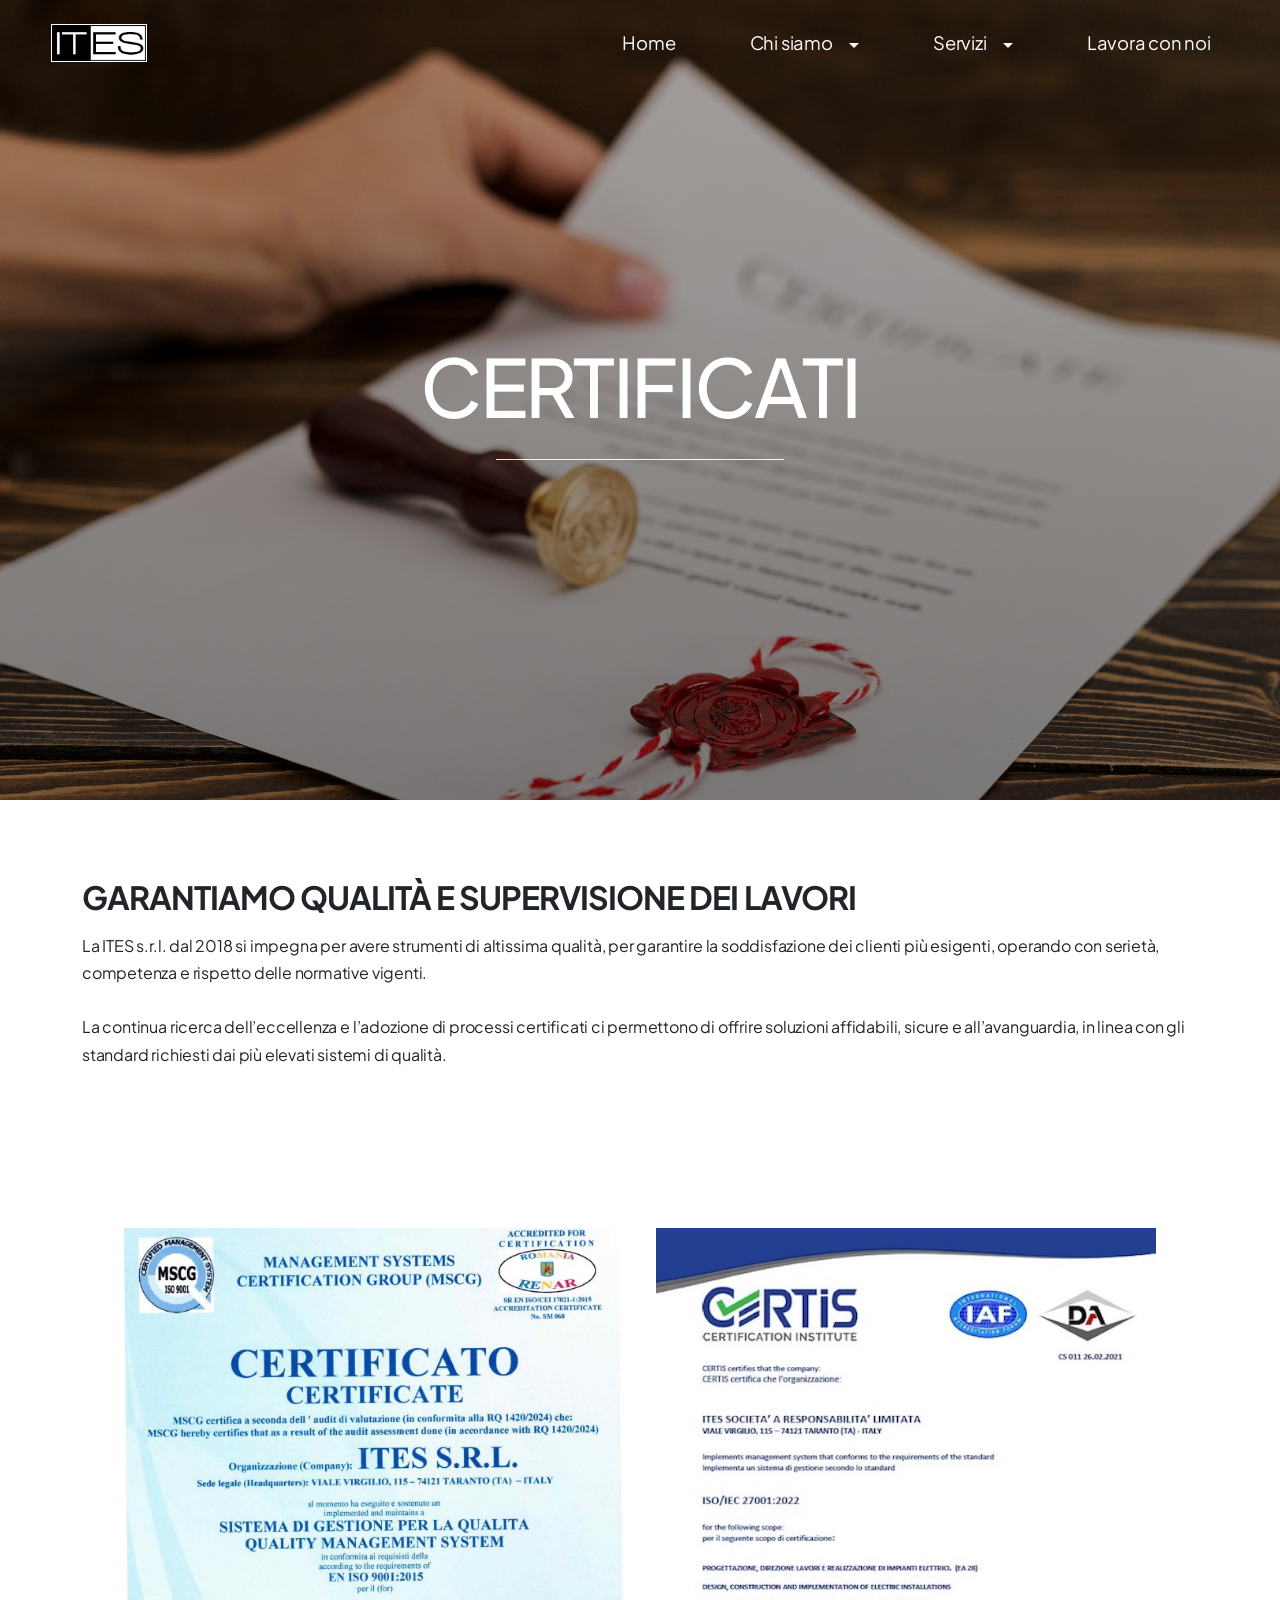
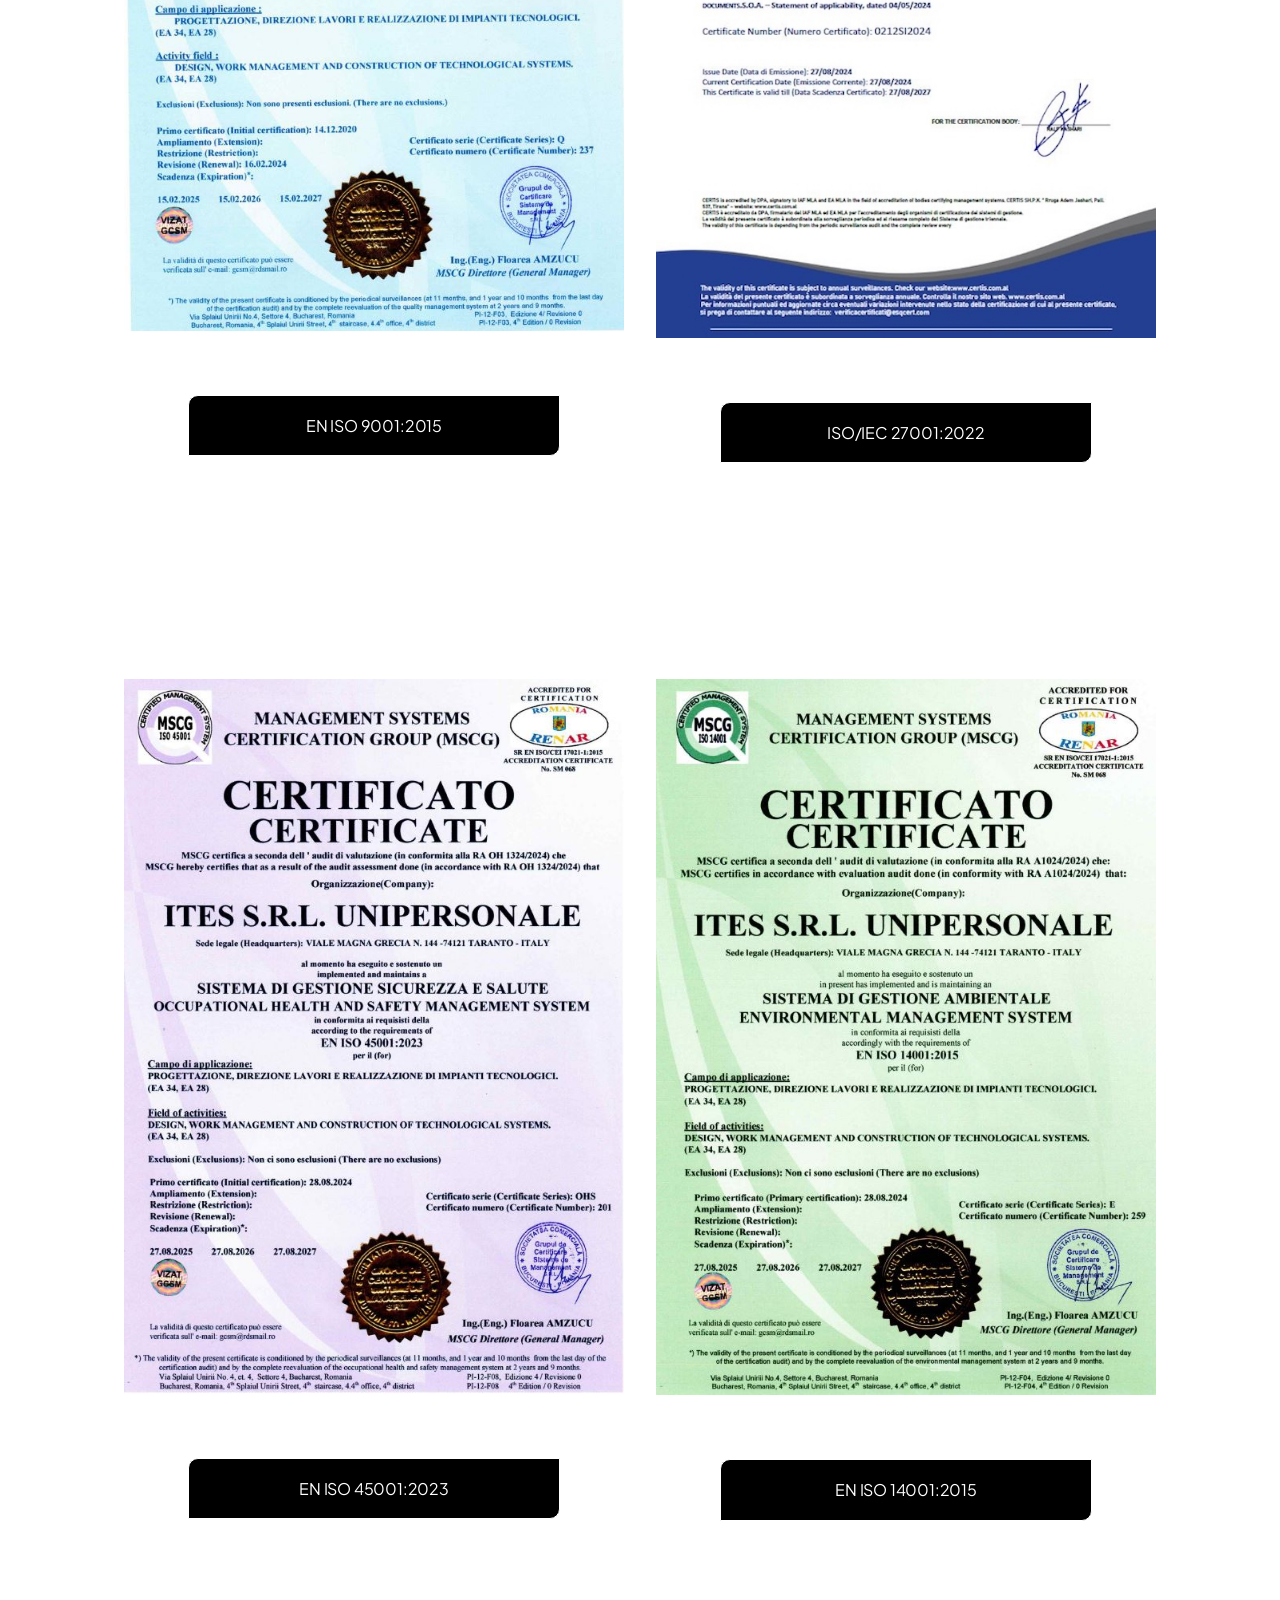
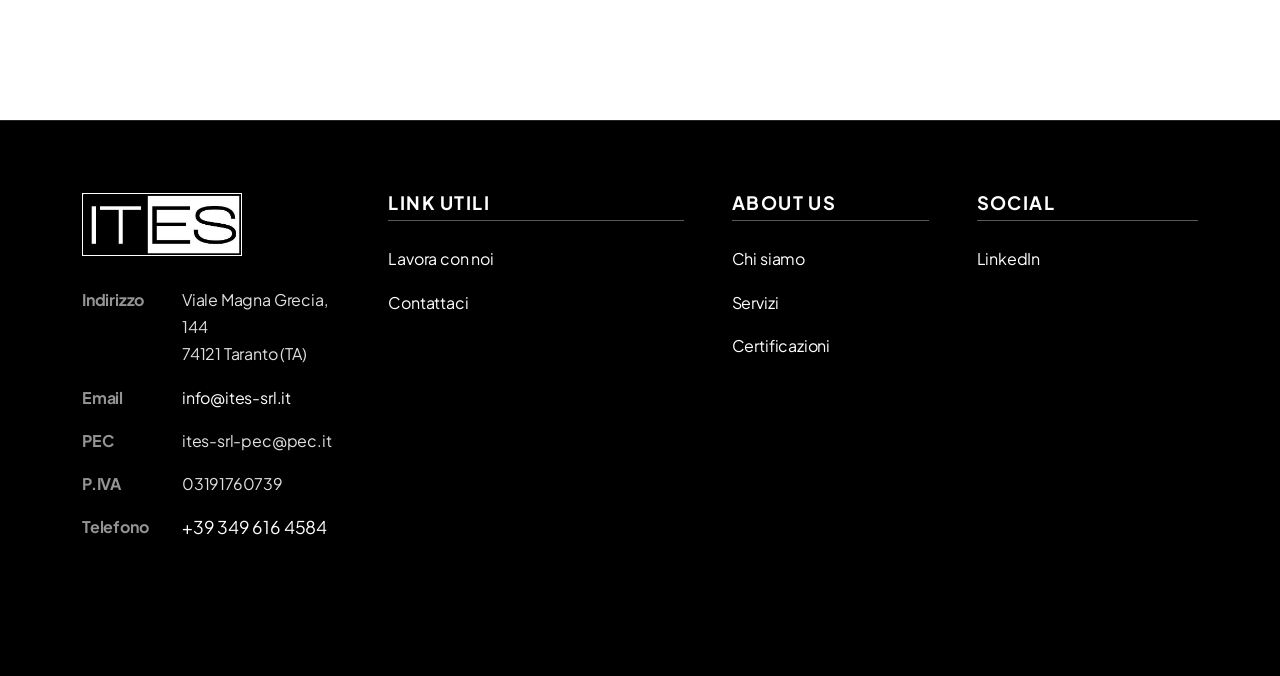
==== commit 77bf687b: "Fix animazioni + footer" ====
--- a/html/certificazioni.html
+++ b/html/certificazioni.html
@@ -165,6 +165,13 @@
           <li><a href="../html/certificazioni.html" class="footer-link">Certificazioni</a></li>
         </ul>
       </div>
+
+      <div class="site-footer__section">
+        <h5 class="site-footer__title">Social</h5>
+        <ul class="site-footer__list list-unstyled">
+          <li><a href="https://www.linkedin.com/company/ites-srl/?viewAsMember=true" class="footer-link" target="_blank" rel="noopener noreferrer">LinkedIn</a></li>
+        </ul>
+      </div>
     </div>
     <div class="elementor-divider site-footer__divider">
       <span class="elementor-divider-separator site-footer__divider-separator"></span>
--- a/css/style.css
+++ b/css/style.css
@@ -8,6 +8,9 @@
   --font-body-weight: 400;
   --tracking-tight: -0.03em;
   --tracking-normal: -0.012em;
+  --reveal-duration: 0.65s;
+  --reveal-easing: cubic-bezier(0.22, 1, 0.36, 1);
+  --reveal-distance: 24px;
 }
 
 html {
@@ -90,6 +93,49 @@
   line-height: 1.7;
 }
 
+/* ON-SCROLL REVEALS */
+.reveal-ready [data-reveal] {
+  opacity: 0;
+  transform: var(--reveal-transform, translate3d(0, var(--reveal-distance), 0));
+  transition:
+    opacity var(--reveal-duration) var(--reveal-easing),
+    transform var(--reveal-duration) var(--reveal-easing);
+  transition-delay: var(--reveal-delay, 0ms);
+  will-change: transform, opacity;
+  animation: none !important;
+}
+
+.reveal-ready [data-reveal="up"] {
+  --reveal-transform: translate3d(0, var(--reveal-distance), 0);
+}
+
+.reveal-ready [data-reveal="left"] {
+  --reveal-transform: translate3d(-24px, 0, 0);
+}
+
+.reveal-ready [data-reveal="right"] {
+  --reveal-transform: translate3d(24px, 0, 0);
+}
+
+.reveal-ready [data-reveal="scale"] {
+  --reveal-transform: scale(0.985);
+}
+
+.reveal-ready [data-reveal].is-visible {
+  opacity: 1;
+  transform: none;
+}
+
+@media (prefers-reduced-motion: reduce) {
+  .reveal-ready [data-reveal] {
+    opacity: 1;
+    transform: none;
+    transition: none;
+    animation: none !important;
+    will-change: auto;
+  }
+}
+
 /*NAVBAR*/
 .navbar {
   position: fixed;
@@ -397,6 +443,15 @@
 
 .footer-link:hover {
   color: rgba(255, 255, 255, 0.7);
+}
+
+.site-footer [data-reveal],
+.site-footer [data-reveal].is-visible {
+  opacity: 1 !important;
+  transform: none !important;
+  transition: none !important;
+  animation: none !important;
+  will-change: auto !important;
 }
 
 /******************* INDEX *******************/
